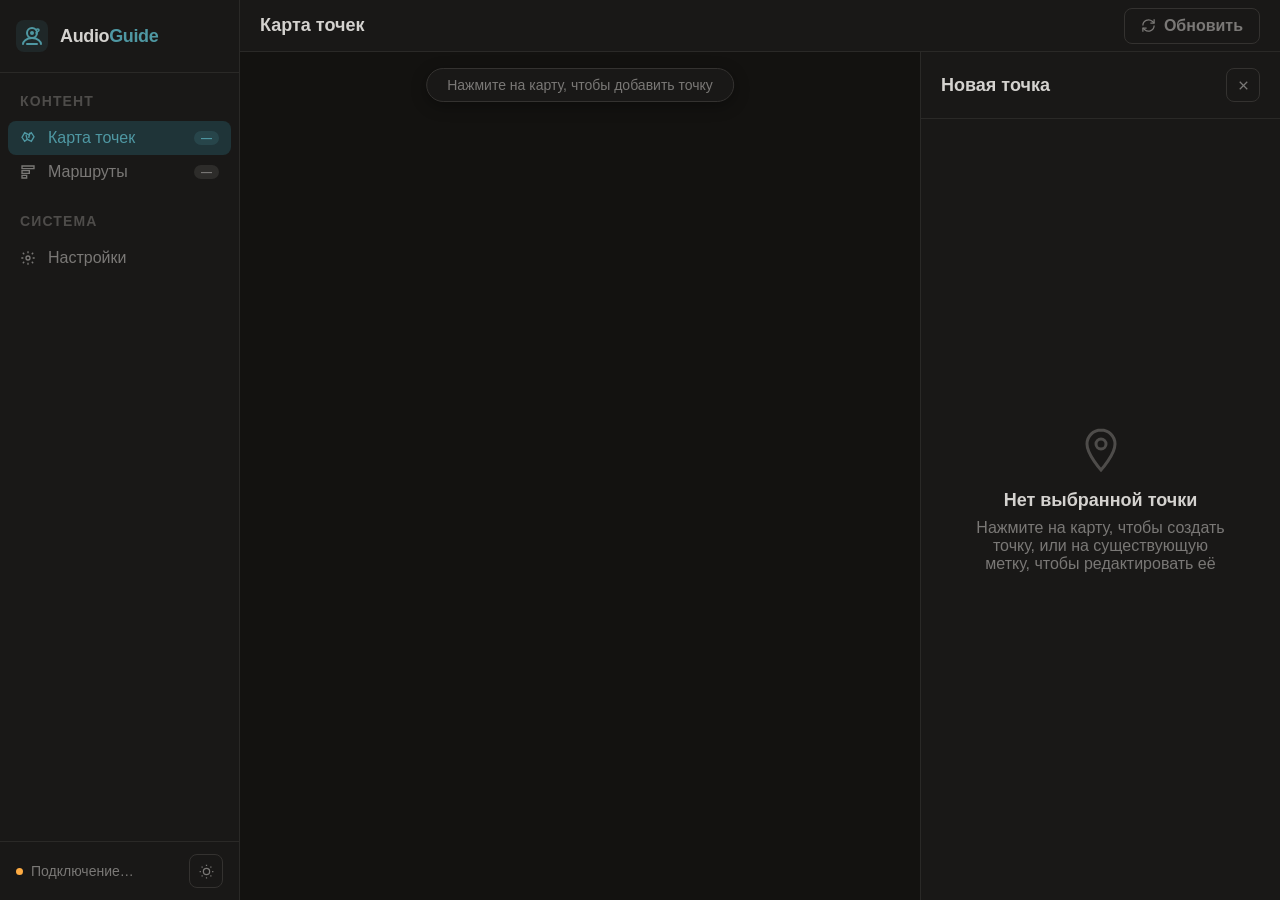
==== index.html @ 701045c1 "fix: robust backend connection (15s timeout+retry, URL normalize/reset, effective URL display); add " ====
<!DOCTYPE html>
<html lang="ru" data-theme="dark">
<head>
<meta charset="UTF-8">
<meta name="viewport" content="width=device-width, initial-scale=1.0">
<title>AudioGuide Admin</title>
<link href="https://api.fontshare.com/v2/css?f[]=satoshi@300,400,500,600,700&display=swap" rel="stylesheet">
<script src="https://api-maps.yandex.ru/2.1/?apikey=6d7f4f22-9bbd-4199-aad9-bd5e0053d7a3&lang=ru_RU" type="text/javascript"></script>

<style>
/* ─── DESIGN TOKENS ─── */
:root, [data-theme="light"] {
  --color-bg: #f7f6f2;
  --color-surface: #f9f8f5;
  --color-surface-2: #fbfbf9;
  --color-surface-offset: #f0ede8;
  --color-surface-dynamic: #e6e4df;
  --color-divider: #dcd9d5;
  --color-border: #d4d1ca;
  --color-text: #28251d;
  --color-text-muted: #7a7974;
  --color-text-faint: #bab9b4;
  --color-primary: #01696f;
  --color-primary-hover: #0c4e54;
  --color-primary-highlight: #cedcd8;
  --color-error: #a12c7b;
  --color-success: #437a22;
  --color-warning: #964219;
  --color-warning-highlight: #ddcfc6;
  --radius-sm: 0.375rem;
  --radius-md: 0.5rem;
  --radius-lg: 0.75rem;
  --radius-xl: 1rem;
  --radius-full: 9999px;
  --shadow-sm: 0 1px 3px oklch(0.2 0.01 80 / 0.08);
  --shadow-md: 0 4px 16px oklch(0.2 0.01 80 / 0.10);
  --shadow-lg: 0 12px 40px oklch(0.2 0.01 80 / 0.14);
  --space-1: 0.25rem; --space-2: 0.5rem; --space-3: 0.75rem;
  --space-4: 1rem; --space-5: 1.25rem; --space-6: 1.5rem;
  --space-8: 2rem; --space-10: 2.5rem; --space-12: 3rem;
  --font-body: 'Satoshi', 'Inter', sans-serif;
  --text-xs: clamp(0.75rem, 0.7rem + 0.25vw, 0.875rem);
  --text-sm: clamp(0.875rem, 0.8rem + 0.35vw, 1rem);
  --text-base: clamp(1rem, 0.95rem + 0.25vw, 1.125rem);
  --text-lg: clamp(1.125rem, 1rem + 0.75vw, 1.5rem);
  --text-xl: clamp(1.5rem, 1.2rem + 1.25vw, 2.25rem);
  --transition: 180ms cubic-bezier(0.16, 1, 0.3, 1);
}

[data-theme="dark"] {
  --color-bg: #131210;
  --color-surface: #191817;
  --color-surface-2: #1f1e1c;
  --color-surface-offset: #252320;
  --color-surface-dynamic: #2d2c2a;
  --color-divider: #2a2927;
  --color-border: #343230;
  --color-text: #d4d2cf;
  --color-text-muted: #7a7876;
  --color-text-faint: #4e4c4a;
  --color-primary: #4f98a3;
  --color-primary-hover: #227f8b;
  --color-primary-highlight: #1f3438;
  --color-error: #d163a7;
  --color-success: #6daa45;
  --color-warning: #fdab43;
  --color-warning-highlight: #2e2316;
  --shadow-sm: 0 1px 3px oklch(0 0 0 / 0.22);
  --shadow-md: 0 4px 16px oklch(0 0 0 / 0.32);
  --shadow-lg: 0 12px 40px oklch(0 0 0 / 0.44);
}

/* ─── BASE ─── */
*, *::before, *::after { box-sizing: border-box; margin: 0; padding: 0; }
html { -webkit-font-smoothing: antialiased; scroll-behavior: smooth; }
body {
  font-family: var(--font-body);
  font-size: var(--text-sm);
  color: var(--color-text);
  background: var(--color-bg);
  min-height: 100dvh;
  display: flex;
  flex-direction: column;
}
input, button, textarea, select { font: inherit; color: inherit; }
button { cursor: pointer; background: none; border: none; }
img { display: block; max-width: 100%; }
:focus-visible { outline: 2px solid var(--color-primary); outline-offset: 3px; border-radius: var(--radius-sm); }

/* ─── LAYOUT ─── */
.app { display: flex; height: 100dvh; overflow: hidden; }

/* SIDEBAR */
.sidebar {
  width: 240px;
  flex-shrink: 0;
  background: var(--color-surface);
  border-right: 1px solid var(--color-divider);
  display: flex;
  flex-direction: column;
  overflow-y: auto;
}
.sidebar-header {
  padding: var(--space-5) var(--space-4);
  border-bottom: 1px solid var(--color-divider);
  display: flex;
  align-items: center;
  gap: var(--space-3);
}
.logo-mark {
  width: 32px; height: 32px; flex-shrink: 0;
}
.logo-text { font-weight: 700; font-size: var(--text-base); letter-spacing: -0.02em; }
.logo-text span { color: var(--color-primary); }

.sidebar-nav { padding: var(--space-3) var(--space-2); flex: 1; }
.nav-section { margin-bottom: var(--space-4); }
.nav-label {
  font-size: var(--text-xs);
  font-weight: 600;
  color: var(--color-text-faint);
  text-transform: uppercase;
  letter-spacing: 0.08em;
  padding: var(--space-2) var(--space-3);
  margin-bottom: var(--space-1);
}
.nav-item {
  display: flex;
  align-items: center;
  gap: var(--space-3);
  padding: var(--space-2) var(--space-3);
  border-radius: var(--radius-md);
  color: var(--color-text-muted);
  font-size: var(--text-sm);
  font-weight: 500;
  cursor: pointer;
  transition: background var(--transition), color var(--transition);
  border: none;
  background: none;
  width: 100%;
  text-align: left;
}
.nav-item:hover { background: var(--color-surface-offset); color: var(--color-text); }
.nav-item.active { background: var(--color-primary-highlight); color: var(--color-primary); }
.nav-item svg { width: 16px; height: 16px; flex-shrink: 0; }
.nav-badge {
  margin-left: auto;
  background: var(--color-surface-dynamic);
  color: var(--color-text-muted);
  font-size: 11px;
  font-weight: 600;
  padding: 1px 7px;
  border-radius: var(--radius-full);
}
.nav-item.active .nav-badge { background: color-mix(in oklch, var(--color-primary) 18%, transparent); color: var(--color-primary); }

.sidebar-footer {
  padding: var(--space-3) var(--space-4);
  border-top: 1px solid var(--color-divider);
  display: flex;
  align-items: center;
  gap: var(--space-3);
}
.api-status {
  display: flex;
  align-items: center;
  gap: var(--space-2);
  font-size: var(--text-xs);
  color: var(--color-text-muted);
}
.status-dot {
  width: 7px; height: 7px;
  border-radius: 50%;
  background: var(--color-success);
  flex-shrink: 0;
}
.status-dot.error { background: var(--color-error); }
.status-dot.loading {
  background: var(--color-warning);
  animation: pulse 1.2s ease-in-out infinite;
}
@keyframes pulse { 0%,100%{opacity:1} 50%{opacity:0.4} }

/* MAIN AREA */
.main { flex: 1; display: flex; flex-direction: column; overflow: hidden; }

/* TOP BAR */
.topbar {
  height: 52px;
  flex-shrink: 0;
  background: var(--color-surface);
  border-bottom: 1px solid var(--color-divider);
  display: flex;
  align-items: center;
  padding: 0 var(--space-5);
  gap: var(--space-4);
}
.topbar-title { font-weight: 600; font-size: var(--text-base); flex: 1; }
.topbar-actions { display: flex; align-items: center; gap: var(--space-2); }
.btn {
  display: inline-flex;
  align-items: center;
  gap: var(--space-2);
  padding: var(--space-2) var(--space-4);
  border-radius: var(--radius-md);
  font-size: var(--text-sm);
  font-weight: 600;
  cursor: pointer;
  transition: background var(--transition), color var(--transition), box-shadow var(--transition);
  border: 1px solid transparent;
}
.btn-primary {
  background: var(--color-primary);
  color: #fff;
  border-color: var(--color-primary);
}
.btn-primary:hover { background: var(--color-primary-hover); border-color: var(--color-primary-hover); }
.btn-ghost {
  background: transparent;
  color: var(--color-text-muted);
  border-color: var(--color-border);
}
.btn-ghost:hover { background: var(--color-surface-offset); color: var(--color-text); }
.btn-danger {
  background: transparent;
  color: var(--color-error);
  border-color: color-mix(in oklch, var(--color-error) 35%, transparent);
}
.btn-danger:hover { background: color-mix(in oklch, var(--color-error) 10%, transparent); }
.btn svg { width: 15px; height: 15px; }
.btn-icon {
  width: 34px; height: 34px;
  display: inline-flex; align-items: center; justify-content: center;
  border-radius: var(--radius-md);
  background: transparent;
  color: var(--color-text-muted);
  border: 1px solid var(--color-border);
  cursor: pointer;
  transition: background var(--transition), color var(--transition);
}
.btn-icon:hover { background: var(--color-surface-offset); color: var(--color-text); }
.btn-icon svg { width: 15px; height: 15px; }

/* CONTENT */
.content { flex: 1; overflow: auto; }

/* ─── VIEWS ─── */
.view { display: none; height: 100%; }
.view.active { display: flex; flex-direction: column; }

/* ─── MAP VIEW ─── */
.map-view { flex-direction: row !important; }
.map-container { flex: 1; position: relative; }
#ymap { width: 100%; height: 100%; }
.map-hint {
  position: absolute;
  top: var(--space-4);
  left: 50%;
  transform: translateX(-50%);
  background: var(--color-surface);
  border: 1px solid var(--color-border);
  border-radius: var(--radius-full);
  padding: var(--space-2) var(--space-5);
  font-size: var(--text-xs);
  font-weight: 500;
  color: var(--color-text-muted);
  box-shadow: var(--shadow-md);
  pointer-events: none;
  white-space: nowrap;
  z-index: 10;
  transition: opacity 0.3s;
}
.map-hint.hidden { opacity: 0; }

/* POINT PANEL */
.point-panel {
  width: 360px;
  flex-shrink: 0;
  background: var(--color-surface);
  border-left: 1px solid var(--color-divider);
  display: flex;
  flex-direction: column;
  overflow: hidden;
}
.panel-header {
  padding: var(--space-4) var(--space-5);
  border-bottom: 1px solid var(--color-divider);
  display: flex;
  align-items: center;
  gap: var(--space-3);
}
.panel-header h3 { font-size: var(--text-base); font-weight: 600; flex: 1; }
.panel-body { flex: 1; overflow-y: auto; padding: var(--space-5); }
.panel-footer {
  padding: var(--space-4) var(--space-5);
  border-top: 1px solid var(--color-divider);
  display: flex;
  gap: var(--space-2);
}

/* ─── FORMS ─── */
.form-group { margin-bottom: var(--space-4); }
.form-group:last-of-type { margin-bottom: 0; }
.label {
  display: block;
  font-size: var(--text-xs);
  font-weight: 600;
  color: var(--color-text-muted);
  text-transform: uppercase;
  letter-spacing: 0.07em;
  margin-bottom: var(--space-2);
}
.input, .textarea, .select {
  width: 100%;
  background: var(--color-bg);
  border: 1px solid var(--color-border);
  border-radius: var(--radius-md);
  padding: var(--space-2) var(--space-3);
  font-size: var(--text-sm);
  color: var(--color-text);
  transition: border-color var(--transition), box-shadow var(--transition);
}
.input:focus, .textarea:focus, .select:focus {
  outline: none;
  border-color: var(--color-primary);
  box-shadow: 0 0 0 3px color-mix(in oklch, var(--color-primary) 18%, transparent);
}
.input::placeholder, .textarea::placeholder { color: var(--color-text-faint); }
.textarea { resize: vertical; min-height: 80px; line-height: 1.5; }
.select { cursor: pointer; }
.coords-row { display: grid; grid-template-columns: 1fr 1fr; gap: var(--space-2); }
.coords-row .input { background: var(--color-surface-offset); color: var(--color-text-muted); font-size: var(--text-xs); }
.form-hint { font-size: var(--text-xs); color: var(--color-text-faint); margin-top: var(--space-1); }

/* ─── UPLOAD ZONES ─── */
.upload-zone {
  border: 2px dashed var(--color-border);
  border-radius: var(--radius-lg);
  padding: var(--space-4);
  text-align: center;
  cursor: pointer;
  transition: border-color var(--transition), background var(--transition);
  position: relative;
}
.upload-zone:hover, .upload-zone.dragover {
  border-color: var(--color-primary);
  background: var(--color-primary-highlight);
}
.upload-zone input[type="file"] {
  position: absolute; inset: 0; opacity: 0; cursor: pointer; width: 100%; height: 100%;
}
.upload-icon { margin: 0 auto var(--space-2); color: var(--color-text-faint); }
.upload-text { font-size: var(--text-xs); color: var(--color-text-muted); }
.upload-text strong { color: var(--color-primary); }

.upload-preview {
  margin-top: var(--space-3);
  border-radius: var(--radius-md);
  overflow: hidden;
  border: 1px solid var(--color-border);
  display: none;
}
.upload-preview.visible { display: block; }
.upload-preview img { width: 100%; height: 120px; object-fit: cover; }
.upload-preview-info {
  display: flex;
  align-items: center;
  gap: var(--space-3);
  padding: var(--space-2) var(--space-3);
  background: var(--color-surface-offset);
}
.upload-preview-info svg { width: 14px; height: 14px; color: var(--color-primary); flex-shrink: 0; }
.preview-filename { font-size: var(--text-xs); color: var(--color-text-muted); flex: 1; truncate: true; overflow: hidden; text-overflow: ellipsis; white-space: nowrap; }
.preview-remove {
  width: 20px; height: 20px;
  border-radius: 50%;
  background: var(--color-surface-dynamic);
  color: var(--color-text-faint);
  display: flex; align-items: center; justify-content: center;
  cursor: pointer;
  border: none;
  transition: background var(--transition), color var(--transition);
  flex-shrink: 0;
}
.preview-remove:hover { background: color-mix(in oklch, var(--color-error) 15%, transparent); color: var(--color-error); }

/* audio player preview */
.audio-preview {
  display: none;
  align-items: center;
  gap: var(--space-3);
  padding: var(--space-3);
  background: var(--color-surface-offset);
  border: 1px solid var(--color-border);
  border-radius: var(--radius-md);
  margin-top: var(--space-3);
}
.audio-preview.visible { display: flex; }
.audio-preview audio { flex: 1; height: 28px; }
.audio-preview audio::-webkit-media-controls-panel { background: var(--color-surface-offset); }

/* ─── ROUTES VIEW ─── */
.routes-view { flex-direction: column; }
.routes-toolbar {
  padding: var(--space-4) var(--space-5);
  border-bottom: 1px solid var(--color-divider);
  display: flex;
  align-items: center;
  gap: var(--space-3);
  flex-wrap: wrap;
}
.search-input-wrap { position: relative; flex: 1; min-width: 200px; }
.search-input-wrap svg { position: absolute; left: var(--space-3); top: 50%; transform: translateY(-50%); color: var(--color-text-faint); width: 15px; height: 15px; pointer-events: none; }
.search-input { padding-left: 2.25rem; }
.routes-grid { padding: var(--space-5); display: grid; grid-template-columns: repeat(auto-fill, minmax(min(300px, 100%), 1fr)); gap: var(--space-4); align-content: start; flex: 1; overflow-y: auto; }
.route-card {
  background: var(--color-surface);
  border: 1px solid var(--color-border);
  border-radius: var(--radius-lg);
  overflow: hidden;
  transition: box-shadow var(--transition), transform var(--transition);
  cursor: pointer;
}
.route-card:hover { box-shadow: var(--shadow-md); transform: translateY(-1px); }
.route-card-img { height: 120px; background: var(--color-surface-dynamic); display: flex; align-items: center; justify-content: center; color: var(--color-text-faint); }
.route-card-img img { width: 100%; height: 100%; object-fit: cover; }
.route-card-body { padding: var(--space-4); }
.route-card-title { font-weight: 600; font-size: var(--text-sm); margin-bottom: var(--space-1); white-space: nowrap; overflow: hidden; text-overflow: ellipsis; }
.route-card-meta { font-size: var(--text-xs); color: var(--color-text-muted); display: flex; gap: var(--space-3); }
.route-card-actions { display: flex; gap: var(--space-1); padding: var(--space-3) var(--space-4); border-top: 1px solid var(--color-divider); }
.badge {
  display: inline-flex;
  align-items: center;
  gap: 4px;
  padding: 2px 8px;
  border-radius: var(--radius-full);
  font-size: 11px;
  font-weight: 600;
}
.badge-published { background: color-mix(in oklch, var(--color-success) 14%, transparent); color: var(--color-success); }
.badge-draft { background: var(--color-surface-dynamic); color: var(--color-text-muted); }

/* empty state */
.empty-state {
  display: flex; flex-direction: column; align-items: center; justify-content: center;
  text-align: center; padding: var(--space-12) var(--space-8); color: var(--color-text-muted);
  height: 100%;
}
.empty-icon { width: 48px; height: 48px; margin-bottom: var(--space-4); color: var(--color-text-faint); }
.empty-state h3 { font-size: var(--text-base); font-weight: 600; color: var(--color-text); margin-bottom: var(--space-2); }
.empty-state p { font-size: var(--text-sm); max-width: 34ch; margin-bottom: var(--space-5); }

/* ─── MODAL ─── */
.modal-overlay {
  position: fixed; inset: 0;
  background: oklch(0.1 0 0 / 0.55);
  backdrop-filter: blur(4px);
  display: flex; align-items: center; justify-content: center;
  z-index: 100;
  padding: var(--space-4);
  opacity: 0; pointer-events: none;
  transition: opacity 0.2s;
}
.modal-overlay.open { opacity: 1; pointer-events: all; }
.modal {
  background: var(--color-surface);
  border: 1px solid var(--color-border);
  border-radius: var(--radius-xl);
  width: 100%;
  max-width: 540px;
  max-height: 90dvh;
  display: flex; flex-direction: column;
  box-shadow: var(--shadow-lg);
  transform: translateY(8px);
  transition: transform 0.2s cubic-bezier(0.16, 1, 0.3, 1);
}
.modal-overlay.open .modal { transform: translateY(0); }
.modal-header {
  padding: var(--space-5) var(--space-5) var(--space-4);
  border-bottom: 1px solid var(--color-divider);
  display: flex; align-items: center; gap: var(--space-3);
}
.modal-header h2 { font-size: var(--text-base); font-weight: 700; flex: 1; }
.modal-body { padding: var(--space-5); overflow-y: auto; flex: 1; }
.modal-footer { padding: var(--space-4) var(--space-5); border-top: 1px solid var(--color-divider); display: flex; gap: var(--space-2); justify-content: flex-end; }

/* ─── TOAST ─── */
.toast-container { position: fixed; bottom: var(--space-5); right: var(--space-5); z-index: 200; display: flex; flex-direction: column; gap: var(--space-2); }
.toast {
  display: flex; align-items: center; gap: var(--space-3);
  background: var(--color-surface);
  border: 1px solid var(--color-border);
  border-radius: var(--radius-lg);
  padding: var(--space-3) var(--space-4);
  box-shadow: var(--shadow-lg);
  font-size: var(--text-sm);
  max-width: 340px;
  animation: toastIn 0.3s cubic-bezier(0.16, 1, 0.3, 1);
}
@keyframes toastIn { from { opacity:0; transform: translateY(8px) scale(0.98); } }
.toast svg { width: 16px; height: 16px; flex-shrink: 0; }
.toast.success svg { color: var(--color-success); }
.toast.error svg { color: var(--color-error); }
.toast.info svg { color: var(--color-primary); }

/* ─── PROGRESS ─── */
.upload-progress {
  margin-top: var(--space-2);
  height: 3px;
  border-radius: var(--radius-full);
  background: var(--color-surface-dynamic);
  overflow: hidden;
  display: none;
}
.upload-progress.visible { display: block; }
.upload-progress-bar {
  height: 100%;
  background: var(--color-primary);
  border-radius: var(--radius-full);
  transition: width 0.3s ease;
  width: 0%;
}

/* ─── SETTINGS VIEW ─── */
.settings-view { flex-direction: column; }
.settings-content { padding: var(--space-8) var(--space-6); max-width: 560px; flex: 1; overflow-y: auto; }
.settings-section { margin-bottom: var(--space-8); }
.settings-section h3 { font-size: var(--text-base); font-weight: 700; margin-bottom: var(--space-1); }
.settings-section p { font-size: var(--text-sm); color: var(--color-text-muted); margin-bottom: var(--space-4); }
.settings-card {
  background: var(--color-surface);
  border: 1px solid var(--color-border);
  border-radius: var(--radius-lg);
  overflow: hidden;
}
.settings-row {
  padding: var(--space-4);
  display: flex; align-items: flex-start; gap: var(--space-4);
  border-bottom: 1px solid var(--color-divider);
}
.settings-row:last-child { border-bottom: none; }
.settings-row-label { flex: 1; }
.settings-row-label strong { display: block; font-weight: 600; font-size: var(--text-sm); margin-bottom: 2px; }
.settings-row-label span { font-size: var(--text-xs); color: var(--color-text-muted); }
.settings-row-control { flex-shrink: 0; width: 220px; }
.settings-row-control .input { font-size: var(--text-xs); }

/* ─── THEME TOGGLE ─── */
[data-theme-toggle] { transition: color var(--transition); }

/* ─── RESPONSIVE ─── */
@media (max-width: 768px) {
  .sidebar { width: 200px; }
  .point-panel { width: 100%; position: absolute; bottom: 0; left: 0; right: 0; top: 40%; border-left: none; border-top: 1px solid var(--color-divider); z-index: 20; }
  .map-view { position: relative; }
  .map-container { height: 60%; min-height: 0; }
}

/* ─── SCROLLBAR ─── */
::-webkit-scrollbar { width: 6px; }
::-webkit-scrollbar-track { background: transparent; }
::-webkit-scrollbar-thumb { background: var(--color-border); border-radius: 3px; }
::-webkit-scrollbar-thumb:hover { background: var(--color-text-faint); }
</style>
</head>
<body>
<div class="app">

  <!-- ─── SIDEBAR ─── -->
  <aside class="sidebar">
    <div class="sidebar-header">
      <!-- SVG Logo -->
      <svg class="logo-mark" viewBox="0 0 32 32" fill="none" aria-label="AudioGuide">
        <rect width="32" height="32" rx="8" fill="var(--color-primary)" opacity="0.12"/>
        <circle cx="16" cy="13" r="5" stroke="var(--color-primary)" stroke-width="2" fill="none"/>
        <circle cx="16" cy="13" r="2" fill="var(--color-primary)"/>
        <path d="M16 18 C10 18 7 22 7 24" stroke="var(--color-primary)" stroke-width="2" stroke-linecap="round"/>
        <path d="M16 18 C22 18 25 22 25 24" stroke="var(--color-primary)" stroke-width="2" stroke-linecap="round"/>
        <path d="M11 24 H21" stroke="var(--color-primary)" stroke-width="2" stroke-linecap="round"/>
        <path d="M20 10 C21 8.5 23 8.5 23 10 C23 11.5 21 11.5 20 13" stroke="var(--color-primary)" stroke-width="1.5" stroke-linecap="round" fill="none"/>
        <circle cx="20.5" cy="14" r="0.8" fill="var(--color-primary)"/>
      </svg>
      <div class="logo-text">Audio<span>Guide</span></div>
    </div>

    <nav class="sidebar-nav">
      <div class="nav-section">
        <div class="nav-label">Контент</div>
        <button class="nav-item active" onclick="switchView('map')">
          <svg viewBox="0 0 24 24" fill="none" stroke="currentColor" stroke-width="2"><path d="M3 11l4-7 6 3 4-3 4 6-4 7-6-3-4 3-4-6z"/><path d="M9 7l2 8"/><path d="M15 4l-2 8"/></svg>
          Карта точек
          <span class="nav-badge" id="points-badge">—</span>
        </button>
        <button class="nav-item" onclick="switchView('routes')">
          <svg viewBox="0 0 24 24" fill="none" stroke="currentColor" stroke-width="2"><path d="M3 3h18v4H3z"/><path d="M3 10h11v4H3z"/><path d="M3 17h7v4H3z"/></svg>
          Маршруты
          <span class="nav-badge" id="routes-badge">—</span>
        </button>
      </div>
      <div class="nav-section">
        <div class="nav-label">Система</div>
        <button class="nav-item" onclick="switchView('settings')">
          <svg viewBox="0 0 24 24" fill="none" stroke="currentColor" stroke-width="2"><circle cx="12" cy="12" r="3"/><path d="M12 2v3M12 19v3M4.22 4.22l2.12 2.12M17.66 17.66l2.12 2.12M2 12h3M19 12h3M4.22 19.78l2.12-2.12M17.66 6.34l2.12-2.12"/></svg>
          Настройки
        </button>
      </div>
    </nav>

    <div class="sidebar-footer">
      <div class="api-status">
        <div class="status-dot loading" id="api-dot"></div>
        <span id="api-status-text">Подключение…</span>
      </div>
      <button class="btn-icon" data-theme-toggle aria-label="Переключить тему" style="margin-left:auto">
        <svg width="15" height="15" viewBox="0 0 24 24" fill="none" stroke="currentColor" stroke-width="2"><path d="M21 12.79A9 9 0 1 1 11.21 3 7 7 0 0 0 21 12.79z"/></svg>
      </button>
    </div>
  </aside>

  <!-- ─── MAIN ─── -->
  <div class="main">
    <header class="topbar">
      <h1 class="topbar-title" id="topbar-title">Карта точек</h1>
      <div class="topbar-actions">
        <button class="btn btn-ghost" id="refresh-btn" onclick="loadData()">
          <svg viewBox="0 0 24 24" fill="none" stroke="currentColor" stroke-width="2"><path d="M21 2v6h-6"/><path d="M3 12a9 9 0 0 1 15-6.7L21 8"/><path d="M3 22v-6h6"/><path d="M21 12a9 9 0 0 1-15 6.7L3 16"/></svg>
          Обновить
        </button>
        <button class="btn btn-primary" id="new-route-btn" style="display:none" onclick="openRouteModal()">
          <svg viewBox="0 0 24 24" fill="none" stroke="currentColor" stroke-width="2"><line x1="12" y1="5" x2="12" y2="19"/><line x1="5" y1="12" x2="19" y2="12"/></svg>
          Новый маршрут
        </button>
      </div>
    </header>

    <div class="content">

      <!-- ─── MAP VIEW ─── -->
      <div class="view map-view active" id="view-map">
        <div class="map-container">
          <div id="ymap"></div>
          <div class="map-hint" id="map-hint">Нажмите на карту, чтобы добавить точку</div>
        </div>

        <!-- POINT PANEL -->
        <div class="point-panel" id="point-panel">
          <div class="panel-header">
            <h3 id="panel-title">Новая точка</h3>
            <button class="btn-icon" onclick="closePanel()" title="Закрыть">
              <svg viewBox="0 0 24 24" fill="none" stroke="currentColor" stroke-width="2"><line x1="18" y1="6" x2="6" y2="18"/><line x1="6" y1="6" x2="18" y2="18"/></svg>
            </button>
          </div>
          <div class="panel-body" id="panel-body">
            <!-- EMPTY STATE -->
            <div class="empty-state" id="panel-empty">
              <svg class="empty-icon" viewBox="0 0 24 24" fill="none" stroke="currentColor" stroke-width="1.5"><path d="M12 2C8.13 2 5 5.13 5 9c0 5.25 7 13 7 13s7-7.75 7-13c0-3.87-3.13-7-7-7z"/><circle cx="12" cy="9" r="2.5"/></svg>
              <h3>Нет выбранной точки</h3>
              <p>Нажмите на карту, чтобы создать точку, или на существующую метку, чтобы редактировать её</p>
            </div>

            <!-- POINT FORM -->
            <form id="point-form" style="display:none" onsubmit="savePoint(event)">
              <div class="form-group">
                <label class="label">Название точки *</label>
                <input class="input" id="pt-title" placeholder="Например: Красная площадь" required>
              </div>

              <div class="form-group">
                <label class="label">Описание</label>
                <textarea class="textarea" id="pt-description" placeholder="Историческая справка, описание объекта…" rows="3"></textarea>
              </div>

              <div class="form-group">
                <label class="label">Координаты</label>
                <div class="coords-row">
                  <input class="input" id="pt-lat" placeholder="Широта" readonly>
                  <input class="input" id="pt-lon" placeholder="Долгота" readonly>
                </div>
                <div class="form-hint">Координаты устанавливаются нажатием на карту</div>
              </div>

              <div class="form-group">
                <label class="label">Радиус срабатывания (метры) *</label>
                <input class="input" id="pt-trigger-radius" type="number" min="1" max="5000" step="1" value="50" required oninput="updateNewPointZone()">
                <div class="form-hint">Зона вокруг точки, при входе в которую запускается аудиогид</div>
              </div>

              <div class="form-group">
                <label class="label">Фотография</label>
                <div class="upload-zone" id="photo-zone">
                  <input type="file" id="photo-input" accept="image/jpeg,image/png,image/webp" onchange="handlePhotoSelect(this)">
                  <svg class="upload-icon" viewBox="0 0 24 24" fill="none" stroke="currentColor" stroke-width="1.5" width="28" height="28"><rect x="3" y="3" width="18" height="18" rx="2"/><circle cx="8.5" cy="8.5" r="1.5"/><path d="M21 15l-5-5L5 21"/></svg>
                  <div class="upload-text"><strong>Выберите файл</strong> или перетащите<br>JPEG, PNG, WebP — до 10 МБ</div>
                </div>
                <div class="upload-progress" id="photo-progress">
                  <div class="upload-progress-bar" id="photo-bar"></div>
                </div>
                <div class="upload-preview" id="photo-preview">
                  <img id="photo-img" src="" alt="Предпросмотр">
                  <div class="upload-preview-info">
                    <svg viewBox="0 0 24 24" fill="none" stroke="currentColor" stroke-width="2"><rect x="3" y="3" width="18" height="18" rx="2"/><circle cx="8.5" cy="8.5" r="1.5"/><path d="M21 15l-5-5L5 21"/></svg>
                    <span class="preview-filename" id="photo-name"></span>
                    <button class="preview-remove" type="button" onclick="clearPhoto()">
                      <svg viewBox="0 0 24 24" fill="none" stroke="currentColor" stroke-width="2" width="10" height="10"><line x1="18" y1="6" x2="6" y2="18"/><line x1="6" y1="6" x2="18" y2="18"/></svg>
                    </button>
                  </div>
                </div>
              </div>

              <div class="form-group">
                <label class="label">Аудиогид</label>
                <div class="upload-zone" id="audio-zone">
                  <input type="file" id="audio-input" accept="audio/mpeg,audio/mp3,audio/wav,audio/ogg,audio/aac" onchange="handleAudioSelect(this)">
                  <svg class="upload-icon" viewBox="0 0 24 24" fill="none" stroke="currentColor" stroke-width="1.5" width="28" height="28"><path d="M9 18V5l12-2v13"/><circle cx="6" cy="18" r="3"/><circle cx="18" cy="16" r="3"/></svg>
                  <div class="upload-text"><strong>Выберите аудиофайл</strong> или перетащите<br>MP3, WAV, OGG, AAC — до 100 МБ</div>
                </div>
                <div class="upload-progress" id="audio-progress">
                  <div class="upload-progress-bar" id="audio-bar"></div>
                </div>
                <div class="audio-preview" id="audio-preview">
                  <svg viewBox="0 0 24 24" fill="none" stroke="currentColor" stroke-width="2" width="16" height="16" style="flex-shrink:0;color:var(--color-primary)"><path d="M9 18V5l12-2v13"/><circle cx="6" cy="18" r="3"/><circle cx="18" cy="16" r="3"/></svg>
                  <audio id="audio-player" controls></audio>
                  <button class="preview-remove" type="button" onclick="clearAudio()">
                    <svg viewBox="0 0 24 24" fill="none" stroke="currentColor" stroke-width="2" width="10" height="10"><line x1="18" y1="6" x2="6" y2="18"/><line x1="6" y1="6" x2="18" y2="18"/></svg>
                  </button>
                </div>
              </div>

              <input type="hidden" id="pt-id">
              <input type="hidden" id="pt-image-url">
              <input type="hidden" id="pt-audio-url">
            </form>
          </div>

          <div class="panel-footer" id="panel-footer" style="display:none">
            <button class="btn btn-danger" id="delete-btn" onclick="deletePoint()" style="display:none">
              <svg viewBox="0 0 24 24" fill="none" stroke="currentColor" stroke-width="2"><polyline points="3 6 5 6 21 6"/><path d="M19 6l-1 14H6L5 6"/><path d="M10 11v6"/><path d="M14 11v6"/><path d="M9 6V4h6v2"/></svg>
              Удалить
            </button>
            <button class="btn btn-ghost" style="margin-left:auto" onclick="closePanel()">Отмена</button>
            <button class="btn btn-primary" id="save-btn" onclick="savePoint()">
              <svg viewBox="0 0 24 24" fill="none" stroke="currentColor" stroke-width="2"><polyline points="20 6 9 17 4 12"/></svg>
              <span id="save-btn-text">Сохранить</span>
            </button>
          </div>
        </div>
      </div>

      <!-- ─── ROUTES VIEW ─── -->
      <div class="view routes-view" id="view-routes">
        <div class="routes-toolbar">
          <div class="search-input-wrap">
            <svg viewBox="0 0 24 24" fill="none" stroke="currentColor" stroke-width="2"><circle cx="11" cy="11" r="8"/><line x1="21" y1="21" x2="16.65" y2="16.65"/></svg>
            <input class="input search-input" id="route-search" placeholder="Поиск маршрутов…" oninput="filterRoutes(this.value)">
          </div>
          <select class="select" style="width:160px" id="status-filter" onchange="filterRoutes()">
            <option value="">Все статусы</option>
            <option value="published">Опубликован</option>
            <option value="draft">Черновик</option>
          </select>
        </div>
        <div class="routes-grid" id="routes-grid">
          <!-- loaded dynamically -->
          <div class="empty-state" id="routes-empty" style="display:none;grid-column:1/-1">
            <svg class="empty-icon" viewBox="0 0 24 24" fill="none" stroke="currentColor" stroke-width="1.5"><path d="M3 3h18v4H3z"/><path d="M3 10h11v4H3z"/><path d="M3 17h7v4H3z"/></svg>
            <h3>Маршруты не найдены</h3>
            <p>Создайте первый маршрут или измените параметры поиска</p>
            <button class="btn btn-primary" onclick="openRouteModal()">
              <svg viewBox="0 0 24 24" fill="none" stroke="currentColor" stroke-width="2" width="15" height="15"><line x1="12" y1="5" x2="12" y2="19"/><line x1="5" y1="12" x2="19" y2="12"/></svg>
              Создать маршрут
            </button>
          </div>
        </div>
      </div>

      <!-- ─── SETTINGS VIEW ─── -->
      <div class="view settings-view" id="view-settings">
        <div class="settings-content">
          <div class="settings-section">
            <h3>API подключение</h3>
            <p>Адрес вашего backend-сервера на Railway</p>
            <div class="settings-card">
              <div class="settings-row">
                <div class="settings-row-label">
                  <strong>Base URL</strong>
                  <span>URL без слэша на конце</span>
                </div>
                <div class="settings-row-control">
                  <input class="input" id="setting-api-url" style="font-family:monospace;font-size:var(--text-xs)" placeholder="https://your-app.railway.app" oninput="saveSetting('apiUrl', this.value)">
                  <button class="btn btn-ghost" style="margin-top:6px;padding:4px 10px;font-size:var(--text-xs)" onclick="resetApiUrl()">Сбросить к умолчанию</button>
                  <div style="margin-top:6px;font-size:var(--text-xs);color:var(--color-text-muted);word-break:break-all">Эффективный URL: <span id="effective-url">…</span></div>
                </div>
              </div>
              <div class="settings-row">
                <div class="settings-row-label">
                  <strong>API версия</strong>
                  <span>Префикс эндпоинтов</span>
                </div>
                <div class="settings-row-control">
                  <input class="input" id="setting-api-prefix" value="/api/v1" oninput="saveSetting('apiPrefix', this.value)">
                </div>
              </div>
              <div class="settings-row">
                <div class="settings-row-label">
                  <strong>Статус</strong>
                  <span>Проверка соединения</span>
                </div>
                <div class="settings-row-control" style="display:flex;align-items:center;gap:8px;padding-top:6px">
                  <div class="status-dot loading" id="settings-dot"></div>
                  <span id="settings-status" style="font-size:var(--text-xs);color:var(--color-text-muted)">Проверяется…</span>
                  <button class="btn btn-ghost" style="padding:4px 10px;font-size:var(--text-xs)" onclick="checkApi()">Проверить</button>
                </div>
              </div>
            </div>
          </div>

          <div class="settings-section">
            <h3>Карта</h3>
            <p>Настройки начального отображения Яндекс Карты</p>
            <div class="settings-card">
              <div class="settings-row">
                <div class="settings-row-label">
                  <strong>Центр карты (широта)</strong>
                  <span>Начальная позиция</span>
                </div>
                <div class="settings-row-control">
                  <input class="input" id="setting-lat" type="number" step="0.0001" placeholder="55.7558" oninput="saveSetting('mapLat', this.value)">
                </div>
              </div>
              <div class="settings-row">
                <div class="settings-row-label">
                  <strong>Центр карты (долгота)</strong>
                  <span>Начальная позиция</span>
                </div>
                <div class="settings-row-control">
                  <input class="input" id="setting-lon" type="number" step="0.0001" placeholder="37.6173" oninput="saveSetting('mapLon', this.value)">
                </div>
              </div>
            </div>
          </div>
        </div>
      </div>

    </div><!-- /content -->
  </div><!-- /main -->
</div><!-- /app -->

<!-- ─── ROUTE MODAL ─── -->
<div class="modal-overlay" id="route-modal" onclick="closeModalOnBg(event)">
  <div class="modal">
    <div class="modal-header">
      <h2 id="route-modal-title">Новый маршрут</h2>
      <button class="btn-icon" onclick="closeRouteModal()">
        <svg viewBox="0 0 24 24" fill="none" stroke="currentColor" stroke-width="2"><line x1="18" y1="6" x2="6" y2="18"/><line x1="6" y1="6" x2="18" y2="18"/></svg>
      </button>
    </div>
    <div class="modal-body">
      <form id="route-form" onsubmit="saveRoute(event)">
        <div class="form-group">
          <label class="label">Название маршрута *</label>
          <input class="input" id="r-title" placeholder="Исторический центр Москвы" required>
        </div>
        <div class="form-group">
          <label class="label">Описание</label>
          <textarea class="textarea" id="r-description" placeholder="Краткое описание маршрута для пользователей…" rows="3"></textarea>
        </div>
        <div class="form-group">
          <label class="label">Статус публикации</label>
          <select class="select" id="r-status">
            <option value="draft">Черновик</option>
            <option value="published">Опубликован</option>
          </select>
        </div>
        <div class="form-group">
          <label class="label">Обложка маршрута</label>
          <div class="upload-zone" id="cover-zone">
            <input type="file" id="cover-input" accept="image/jpeg,image/png,image/webp" onchange="handleCoverSelect(this)">
            <svg class="upload-icon" viewBox="0 0 24 24" fill="none" stroke="currentColor" stroke-width="1.5" width="28" height="28"><rect x="3" y="3" width="18" height="18" rx="2"/><circle cx="8.5" cy="8.5" r="1.5"/><path d="M21 15l-5-5L5 21"/></svg>
            <div class="upload-text"><strong>Выберите обложку</strong> или перетащите<br>JPEG, PNG, WebP — до 10 МБ</div>
          </div>
          <div class="upload-preview" id="cover-preview">
            <img id="cover-img" src="" alt="Обложка">
            <div class="upload-preview-info">
              <svg viewBox="0 0 24 24" fill="none" stroke="currentColor" stroke-width="2"><rect x="3" y="3" width="18" height="18" rx="2"/><circle cx="8.5" cy="8.5" r="1.5"/><path d="M21 15l-5-5L5 21"/></svg>
              <span class="preview-filename" id="cover-name"></span>
              <button class="preview-remove" type="button" onclick="clearCover()">
                <svg viewBox="0 0 24 24" fill="none" stroke="currentColor" stroke-width="2" width="10" height="10"><line x1="18" y1="6" x2="6" y2="18"/><line x1="6" y1="6" x2="18" y2="18"/></svg>
              </button>
            </div>
          </div>
        </div>
        <input type="hidden" id="r-id">
        <input type="hidden" id="r-cover-url">
      </form>
    </div>
    <div class="modal-footer">
      <button class="btn btn-danger" id="r-delete-btn" style="display:none" onclick="deleteRoute()">Удалить</button>
      <button class="btn btn-ghost" onclick="closeRouteModal()">Отмена</button>
      <button class="btn btn-primary" onclick="saveRoute()">
        <svg viewBox="0 0 24 24" fill="none" stroke="currentColor" stroke-width="2" width="15" height="15"><polyline points="20 6 9 17 4 12"/></svg>
        Сохранить
      </button>
    </div>
  </div>
</div>

<!-- TOAST -->
<div class="toast-container" id="toast-container"></div>

<script>
// ─── STATE ───
const state = {
  routes: [],
  points: [],
  activePointId: null,
  newMarker: null,
  newZone: null,
  pointZones: [],
  pendingPhotoFile: null,
  pendingAudioFile: null,
  pendingCoverFile: null,
  settings: {
    apiUrl: 'https://audioguide-backend-production-3c02.up.railway.app',
    apiPrefix: '/api/v1',
    mapLat: 55.7558,
    mapLon: 37.6173,
  }
};

// ─── SETTINGS ───
const DEFAULT_API_URL = 'https://audioguide-backend-production-3c02.up.railway.app';
function normalizeUrl(u) {
  u = (u || '').trim();
  if (!u) return '';
  if (!/^https?:\/\//i.test(u)) u = 'https://' + u;
  u = u.replace(/[\/\s]+$/, '');
  return u;
}
function saveSetting(key, val) {
  if (key === 'apiUrl') val = normalizeUrl(val);
  if (key === 'mapLat' || key === 'mapLon') val = parseFloat(String(val).replace(',', '.'));
  state.settings[key] = val;
  try { localStorage.setItem('ag_settings', JSON.stringify(state.settings)); } catch(e) {}
  if (document.getElementById('effective-url'))
    document.getElementById('effective-url').textContent = state.settings.apiUrl || '(пусто)';
  if (key === 'apiUrl') checkApi();
}
function resetApiUrl() {
  state.settings.apiUrl = DEFAULT_API_URL;
  try { localStorage.setItem('ag_settings', JSON.stringify(state.settings)); } catch(e) {}
  document.getElementById('setting-api-url').value = state.settings.apiUrl;
  document.getElementById('effective-url').textContent = state.settings.apiUrl;
  checkApi();
}

function loadSettings() {
  document.getElementById('setting-api-url').value = state.settings.apiUrl;
  document.getElementById('setting-api-prefix').value = state.settings.apiPrefix;
  document.getElementById('setting-lat').value = state.settings.mapLat;
  document.getElementById('setting-lon').value = state.settings.mapLon;
}

function apiBase() {
  const url = state.settings.apiUrl.replace(/\/$/, '');
  const prefix = state.settings.apiPrefix;
  return url + prefix;
}

async function checkApi() {
  const dot = document.getElementById('api-dot');
  const txt = document.getElementById('api-status-text');
  const sdot = document.getElementById('settings-dot');
  const stxt = document.getElementById('settings-status');
  const setTxt = (s, t) => { if (txt) txt.textContent = t; if (stxt) stxt.textContent = s; };
  const setDot = c => { if (dot) dot.className = 'status-dot ' + c; if (sdot) sdot.className = 'status-dot ' + c; };
  setDot('loading');
  const raw = state.settings.apiUrl;
  if (document.getElementById('effective-url'))
    document.getElementById('effective-url').textContent = raw || '(пусто)';
  if (!raw) { setDot('error'); setTxt('URL не указан', 'URL не указан'); return; }
  const base = raw.replace(/\/$/, '');
  setTxt('Подключение…', 'Проверка ' + base + ' …');
  const probe = () => fetch(base + '/health', { signal: AbortSignal.timeout(15000) });
  try {
    let r;
    try { r = await probe(); }
    catch (e1) { // one retry — covers slow cold-start / flaky networks
      setTxt('Повтор…', 'Повторная попытка…');
      r = await probe();
    }
    if (r.ok) { setDot(''); setTxt('Подключено', 'Подключено ✓'); }
    else throw new Error('HTTP ' + r.status);
  } catch(e) {
    setDot('error');
    const msg = e.name === 'TimeoutError' ? 'таймаут (сервер не ответил за 15с)' : (e.message || 'Failed to fetch');
    setTxt('Недоступен', 'Ошибка: ' + msg + ' — ' + base);
  }
}

// ─── API HELPERS ───
async function apiFetch(path, opts = {}) {
  const url = apiBase() + path;
  const res = await fetch(url, {
    headers: { 'Content-Type': 'application/json', ...opts.headers },
    ...opts,
  });
  if (!res.ok) {
    const err = await res.json().catch(() => ({ detail: res.statusText }));
    throw new Error(err.detail || res.statusText);
  }
  if (res.status === 204) return null;
  return res.json();
}

async function uploadMedia(file, onProgress) {
  const form = new FormData();
  form.append('file', file);
  return new Promise((resolve, reject) => {
    const xhr = new XMLHttpRequest();
    xhr.open('POST', apiBase() + '/media/upload');
    xhr.upload.onprogress = e => { if (e.lengthComputable) onProgress(e.loaded / e.total * 100); };
    xhr.onload = () => {
      if (xhr.status >= 200 && xhr.status < 300) {
        try { resolve(JSON.parse(xhr.responseText)); }
        catch(e) { reject(new Error('Некорректный ответ сервера')); }
      } else {
        let detail = xhr.statusText;
        try { detail = JSON.parse(xhr.responseText).detail || xhr.statusText; } catch(e) {}
        reject(new Error(detail));
      }
    };
    xhr.onerror = () => reject(new Error('Network error'));
    xhr.send(form);
  });
}

// ─── TOAST ───
function toast(msg, type = 'info') {
  const icons = {
    success: '<svg viewBox="0 0 24 24" fill="none" stroke="currentColor" stroke-width="2"><polyline points="20 6 9 17 4 12"/></svg>',
    error: '<svg viewBox="0 0 24 24" fill="none" stroke="currentColor" stroke-width="2"><circle cx="12" cy="12" r="10"/><line x1="12" y1="8" x2="12" y2="12"/><line x1="12" y1="16" x2="12.01" y2="16"/></svg>',
    info: '<svg viewBox="0 0 24 24" fill="none" stroke="currentColor" stroke-width="2"><circle cx="12" cy="12" r="10"/><line x1="12" y1="8" x2="12" y2="12"/><line x1="12" y1="16" x2="12.01" y2="16"/></svg>',
  };
  const el = document.createElement('div');
  el.className = 'toast ' + type;
  el.innerHTML = icons[type] + '<span>' + msg + '</span>';
  document.getElementById('toast-container').appendChild(el);
  setTimeout(() => el.remove(), 4000);
}

// ─── VIEWS ───
function switchView(v) {
  document.querySelectorAll('.view').forEach(el => el.classList.remove('active'));
  document.querySelectorAll('.nav-item').forEach(el => el.classList.remove('active'));
  document.getElementById('view-' + v).classList.add('active');
  document.querySelectorAll('.nav-item')[['map','routes','settings'].indexOf(v)].classList.add('active');
  document.getElementById('new-route-btn').style.display = v === 'routes' ? '' : 'none';
  const titles = { map: 'Карта точек', routes: 'Маршруты', settings: 'Настройки' };
  document.getElementById('topbar-title').textContent = titles[v];
  if (v === 'settings') loadSettings();
}

// ─── MAP ───
let ymap, currentPlacemark;

function initMap() {
  ymaps.ready(() => {
    const lat = +state.settings.mapLat;
    const lon = +state.settings.mapLon;
    ymap = new ymaps.Map('ymap', {
      center: [lat, lon],
      zoom: 13,
      controls: ['zoomControl', 'geolocationControl', 'typeSelector']
    });

    ymap.events.add('click', e => {
      const coords = e.get('coords');
      openNewPointPanel(coords[0], coords[1]);
    });

    loadData();
  });
}

function loadData() {
  loadPoints();
  loadRoutes();
  checkApi();
}

async function loadPoints() {
  if (!state.settings.apiUrl) return;
  try {
    const pts = await apiFetch('/points?limit=200');
    state.points = pts;
    document.getElementById('points-badge').textContent = pts.length;
    renderMapPoints(pts);
  } catch(e) {
    console.warn('Points load error:', e.message);
  }
}

function renderMapPoints(points) {
  if (!ymap) return;
  // Remove old point placemarks + zones (preserve temp new-marker/zone)
  const toRemove = [];
  ymap.geoObjects.each(obj => { if (obj._type === 'point' || obj._type === 'zone') toRemove.push(obj); });
  toRemove.forEach(obj => ymap.geoObjects.remove(obj));
  state.pointZones = [];

  points.forEach(pt => {
    const radius = pt.trigger_radius_m ?? 50;
    const zone = new ymaps.Circle([[pt.lat, pt.lon], radius], {
      hintContent: 'Зона срабатывания: ' + pt.title,
    }, {
      fillColor: '#01696f22',
      strokeColor: '#01696f',
      strokeWidth: 1.5,
      interactivityModel: 'default#transparent',
      zIndexHint: 0,
    });
    zone._type = 'zone';
    zone._pointId = pt.id;
    ymap.geoObjects.add(zone);
    state.pointZones.push(zone);

    const pm = new ymaps.Placemark([pt.lat, pt.lon], {
      balloonContent: `<strong>${pt.title}</strong>${pt.description ? '<br>' + pt.description.slice(0,80) : ''}<br><span style="color:#888">Зона: ${radius} м</span>`,
      hintContent: pt.title,
    }, {
      preset: pt.audio_url ? 'islands#darkGreenAudioIcon' : 'islands#darkGreenDotIcon',
      iconColor: '#01696f',
    });
    pm._type = 'point';
    pm._pointId = pt.id;
    pm.events.add('click', e => {
      e.stopPropagation();
      openEditPointPanel(pt);
    });
    ymap.geoObjects.add(pm);
  });
}

function updateNewPointZone() {
  if (!state.newZone) return;
  const r = parseInt(document.getElementById('pt-trigger-radius').value, 10);
  if (r && r > 0) state.newZone.geometry.setRadius(Math.min(Math.max(r, 1), 5000));
}

async function loadRoutes() {
  if (!state.settings.apiUrl) return;
  try {
    const routes = await apiFetch('/routes?limit=100');
    state.routes = routes;
    document.getElementById('routes-badge').textContent = routes.length;
    renderRouteCards(routes);
    updateRouteSelect(routes);
  } catch(e) {
    console.warn('Routes load error:', e.message);
  }
}

function updateRouteSelect(routes) {
  const sel = document.getElementById('pt-route');
  if (!sel) return; // route select removed from UI
  const cur = sel.value;
  sel.innerHTML = '<option value="">— без маршрута —</option>';
  routes.forEach(r => {
    const opt = document.createElement('option');
    opt.value = r.id;
    opt.textContent = r.title;
    sel.appendChild(opt);
  });
  sel.value = cur;
}

// ─── POINT PANEL ───
function openNewPointPanel(lat, lon) {
  // Remove old temp marker + zone
  if (state.newMarker) { ymap.geoObjects.remove(state.newMarker); state.newMarker = null; }
  if (state.newZone) { ymap.geoObjects.remove(state.newZone); state.newZone = null; }
  const radius = parseInt(document.getElementById('pt-trigger-radius').value, 10) || 50;
  const pm = new ymaps.Placemark([lat, lon], { hintContent: 'Новая точка' }, {
    preset: 'islands#darkGreenCircleIcon',
    iconColor: '#01696f',
    draggable: true,
  });
  const zone = new ymaps.Circle([[lat, lon], radius], {}, {
    fillColor: '#01696f33',
    strokeColor: '#01696f',
    strokeWidth: 2,
    interactivityModel: 'default#transparent',
    zIndexHint: 0,
  });
  pm.events.add('drag', () => {
    const c = pm.geometry.getCoordinates();
    document.getElementById('pt-lat').value = c[0].toFixed(6);
    document.getElementById('pt-lon').value = c[1].toFixed(6);
    zone.geometry.setCoordinates(c);
  });
  state.newMarker = pm;
  state.newZone = zone;
  ymap.geoObjects.add(zone);
  ymap.geoObjects.add(pm);

  document.getElementById('panel-title').textContent = 'Новая точка';
  document.getElementById('panel-empty').style.display = 'none';
  document.getElementById('point-form').style.display = '';
  document.getElementById('panel-footer').style.display = '';
  document.getElementById('delete-btn').style.display = 'none';
  document.getElementById('save-btn-text').textContent = 'Создать';

  document.getElementById('pt-id').value = '';
  document.getElementById('pt-title').value = '';
  document.getElementById('pt-description').value = '';
  document.getElementById('pt-lat').value = lat.toFixed(6);
  document.getElementById('pt-lon').value = lon.toFixed(6);
  document.getElementById('pt-trigger-radius').value = radius;
  document.getElementById('pt-image-url').value = '';
  document.getElementById('pt-audio-url').value = '';
  clearPhoto(); clearAudio();
  document.getElementById('map-hint').classList.add('hidden');
}

function openEditPointPanel(pt) {
  state.activePointId = pt.id;
  document.getElementById('panel-title').textContent = 'Редактировать точку';
  document.getElementById('panel-empty').style.display = 'none';
  document.getElementById('point-form').style.display = '';
  document.getElementById('panel-footer').style.display = '';
  document.getElementById('delete-btn').style.display = '';
  document.getElementById('save-btn-text').textContent = 'Сохранить';

  document.getElementById('pt-id').value = pt.id;
  document.getElementById('pt-title').value = pt.title;
  document.getElementById('pt-description').value = pt.description || '';
  document.getElementById('pt-lat').value = pt.lat;
  document.getElementById('pt-lon').value = pt.lon;
  document.getElementById('pt-trigger-radius').value = pt.trigger_radius_m ?? 50;
  clearPhoto(); clearAudio();
  document.getElementById('pt-image-url').value = pt.image_url || '';
  document.getElementById('pt-audio-url').value = pt.audio_url || '';

  if (pt.image_url) {
    document.getElementById('photo-img').src = pt.image_url;
    document.getElementById('photo-name').textContent = 'Загруженное фото';
    document.getElementById('photo-preview').classList.add('visible');
  }
  if (pt.audio_url) {
    document.getElementById('audio-player').src = pt.audio_url;
    document.getElementById('audio-preview').classList.add('visible');
  }
}

function closePanel() {
  if (state.newMarker) { ymap.geoObjects.remove(state.newMarker); state.newMarker = null; }
  if (state.newZone) { ymap.geoObjects.remove(state.newZone); state.newZone = null; }
  document.getElementById('panel-empty').style.display = '';
  document.getElementById('point-form').style.display = 'none';
  document.getElementById('panel-footer').style.display = 'none';
  document.getElementById('map-hint').classList.remove('hidden');
  state.activePointId = null;
}

// ─── PHOTO / AUDIO HANDLERS ───
async function handlePhotoSelect(input) {
  const file = input.files[0];
  if (!file) return;
  // preview
  const reader = new FileReader();
  reader.onload = e => {
    document.getElementById('photo-img').src = e.target.result;
    document.getElementById('photo-name').textContent = file.name;
    document.getElementById('photo-preview').classList.add('visible');
  };
  reader.readAsDataURL(file);
  // upload immediately
  state.photoUploading = true;
  const prog = document.getElementById('photo-progress');
  const bar = document.getElementById('photo-bar');
  prog.classList.add('visible'); bar.style.width = '0%';
  try {
    const res = await uploadMedia(file, pct => bar.style.width = pct + '%');
    document.getElementById('pt-image-url').value = res.url;
    toast('Фото загружено', 'success');
  } catch(err) {
    document.getElementById('pt-image-url').value = '';
    toast('Ошибка загрузки фото: ' + err.message, 'error');
  } finally {
    state.photoUploading = false;
    prog.classList.remove('visible'); bar.style.width = '0%';
  }
}

function clearPhoto() {
  state.pendingPhotoFile = null;
  document.getElementById('photo-input').value = '';
  document.getElementById('photo-preview').classList.remove('visible');
  document.getElementById('photo-img').src = '';
  document.getElementById('pt-image-url').value = '';
}

async function handleAudioSelect(input) {
  const file = input.files[0];
  if (!file) return;
  const url = URL.createObjectURL(file);
  document.getElementById('audio-player').src = url;
  document.getElementById('audio-preview').classList.add('visible');
  const nameEl = document.getElementById('audio-name');
  if (nameEl) nameEl.textContent = file.name;
  state.audioUploading = true;
  const prog = document.getElementById('audio-progress');
  const bar = document.getElementById('audio-bar');
  prog.classList.add('visible'); bar.style.width = '0%';
  try {
    const res = await uploadMedia(file, pct => bar.style.width = pct + '%');
    document.getElementById('pt-audio-url').value = res.url;
    toast('Аудио загружено', 'success');
  } catch(err) {
    document.getElementById('pt-audio-url').value = '';
    toast('Ошибка загрузки аудио: ' + err.message, 'error');
  } finally {
    state.audioUploading = false;
    prog.classList.remove('visible'); bar.style.width = '0%';
  }
}

function clearAudio() {
  state.pendingAudioFile = null;
  document.getElementById('audio-input').value = '';
  document.getElementById('audio-preview').classList.remove('visible');
  document.getElementById('audio-player').src = '';
  document.getElementById('pt-audio-url').value = '';
}

function handleCoverSelect(input) {
  const file = input.files[0];
  if (!file) return;
  state.pendingCoverFile = file;
  const reader = new FileReader();
  reader.onload = e => {
    document.getElementById('cover-img').src = e.target.result;
    document.getElementById('cover-name').textContent = file.name;
    document.getElementById('cover-preview').classList.add('visible');
  };
  reader.readAsDataURL(file);
}

function clearCover() {
  state.pendingCoverFile = null;
  document.getElementById('cover-input').value = '';
  document.getElementById('cover-preview').classList.remove('visible');
  document.getElementById('cover-img').src = '';
  document.getElementById('r-cover-url').value = '';
}

// ─── SAVE POINT ───
async function savePoint(e) {
  if (e && e.preventDefault) e.preventDefault();
  const btn = document.getElementById('save-btn');
  btn.disabled = true;

  // ── validation (explicit feedback, no silent fail) ──
  const title = document.getElementById('pt-title').value.trim();
  if (!title) { toast('Введите название точки', 'error'); btn.disabled = false; return; }
  const radiusVal = parseInt(document.getElementById('pt-trigger-radius').value, 10);
  if (!radiusVal || radiusVal < 1 || radiusVal > 5000) {
    toast('Радиус срабатывания: число от 1 до 5000 м', 'error'); btn.disabled = false; return;
  }
  const lat = parseFloat(document.getElementById('pt-lat').value);
  const lon = parseFloat(document.getElementById('pt-lon').value);
  if (isNaN(lat) || isNaN(lon)) { toast('Укажите точку на карте', 'error'); btn.disabled = false; return; }
  if (state.photoUploading) { toast('Дождитесь загрузки фото', 'error'); btn.disabled = false; return; }
  if (state.audioUploading) { toast('Дождитесь загрузки аудио', 'error'); btn.disabled = false; return; }

  try {
    const payload = {
      title,
      description: document.getElementById('pt-description').value.trim() || null,
      lat, lon,
      image_url: document.getElementById('pt-image-url').value || null,
      audio_url: document.getElementById('pt-audio-url').value || null,
      trigger_radius_m: radiusVal,
    };

    const id = document.getElementById('pt-id').value;
    if (id) {
      await apiFetch('/points/' + id, { method: 'PATCH', body: JSON.stringify(payload) });
      toast('Точка обновлена', 'success');
    } else {
      await apiFetch('/points', { method: 'POST', body: JSON.stringify(payload) });
      toast('Точка создана', 'success');
    }

    closePanel();
    loadPoints();
  } catch(err) {
    toast('Ошибка: ' + err.message, 'error');
  } finally {
    btn.disabled = false;
  }
}

async function deletePoint() {
  const id = document.getElementById('pt-id').value || state.activePointId;
  if (!id) return;
  if (!confirm('Удалить точку? Это действие необратимо.')) return;
  try {
    await apiFetch('/points/' + id, { method: 'DELETE' });
    toast('Точка удалена', 'success');
    closePanel();
    loadPoints();
  } catch(e) { toast('Ошибка: ' + e.message, 'error'); }
}

// ─── ROUTES ───
function renderRouteCards(routes) {
  const grid = document.getElementById('routes-grid');
  const empty = document.getElementById('routes-empty');
  grid.innerHTML = '';
  if (!routes.length) { grid.appendChild(empty); empty.style.display = ''; return; }
  empty.style.display = 'none';
  routes.forEach(r => {
    const card = document.createElement('div');
    card.className = 'route-card';
    const published = r.status === 'published';
    card.innerHTML =
      '<div class="route-card-img">' +
        (r.cover_image_url
          ? '<img src="' + r.cover_image_url + '" alt="' + r.title + '">'
          : '<svg viewBox="0 0 24 24" fill="none" stroke="currentColor" stroke-width="1.5" width="32" height="32"><path d="M3 3h18v4H3z"/><path d="M3 10h11v4H3z"/><path d="M3 17h7v4H3z"/></svg>') +
      '</div>' +
      '<div class="route-card-body">' +
        '<div class="route-card-title">' + r.title + '</div>' +
        '<div class="route-card-meta">' +
          '<span class="badge ' + (published ? 'badge-published' : 'badge-draft') + '">' + (published ? 'Опубликован' : 'Черновик') + '</span>' +
          (r.description ? r.description.slice(0,40) + '…' : '') +
        '</div>' +
      '</div>' +
      '<div class="route-card-actions">' +
        '<button class="btn btn-ghost" style="font-size:var(--text-xs);padding:4px 10px" onclick="openRouteModal(\'' + r.id + '\')">' +
          '<svg viewBox="0 0 24 24" fill="none" stroke="currentColor" stroke-width="2" width="13" height="13"><path d="M11 4H4a2 2 0 0 0-2 2v14a2 2 0 0 0 2 2h14a2 2 0 0 0 2-2v-7"/><path d="M18.5 2.5a2.121 2.121 0 0 1 3 3L12 15l-4 1 1-4 9.5-9.5z"/></svg>' +
          ' Изменить' +
        '</button>' +
      '</div>';
    grid.appendChild(card);
  });
}

function filterRoutes(q) {
  const query = (q || document.getElementById('route-search').value).toLowerCase();
  const status = document.getElementById('status-filter').value;
  const filtered = state.routes.filter(r =>
    r.title.toLowerCase().includes(query) &&
    (!status || r.status === status)
  );
  renderRouteCards(filtered);
}

function openRouteModal(id) {
  const modal = document.getElementById('route-modal');
  const r = id ? state.routes.find(x => x.id === id) : null;
  document.getElementById('route-modal-title').textContent = r ? 'Редактировать маршрут' : 'Новый маршрут';
  document.getElementById('r-id').value = r ? r.id : '';
  document.getElementById('r-title').value = r ? r.title : '';
  document.getElementById('r-description').value = r ? (r.description || '') : '';
  document.getElementById('r-status').value = r ? (r.status || 'draft') : 'draft';
  document.getElementById('r-cover-url').value = r ? (r.cover_image_url || '') : '';
  document.getElementById('r-delete-btn').style.display = r ? '' : 'none';
  clearCover();
  if (r && r.cover_image_url) {
    document.getElementById('cover-img').src = r.cover_image_url;
    document.getElementById('cover-name').textContent = 'Загруженная обложка';
    document.getElementById('cover-preview').classList.add('visible');
  }
  modal.classList.add('open');
}

function closeRouteModal() {
  document.getElementById('route-modal').classList.remove('open');
}

function closeModalOnBg(e) {
  if (e.target === document.getElementById('route-modal')) closeRouteModal();
}

async function saveRoute(e) {
  if (e && e.preventDefault) e.preventDefault();
  try {
    const title = document.getElementById('r-title').value.trim();
    if (!title) { toast('Введите название маршрута', 'error'); return; }
    if (state.pendingCoverFile) {
      const res = await uploadMedia(state.pendingCoverFile, () => {});
      document.getElementById('r-cover-url').value = res.url;
      state.pendingCoverFile = null;
    }
    const payload = {
      title,
      description: document.getElementById('r-description').value.trim() || null,
      status: document.getElementById('r-status').value,
      cover_image_url: document.getElementById('r-cover-url').value || null,
    };
    const id = document.getElementById('r-id').value;
    if (id) {
      await apiFetch('/routes/' + id, { method: 'PATCH', body: JSON.stringify(payload) });
      toast('Маршрут обновлён', 'success');
    } else {
      await apiFetch('/routes', { method: 'POST', body: JSON.stringify(payload) });
      toast('Маршрут создан', 'success');
    }
    closeRouteModal();
    loadRoutes();
  } catch(err) { toast('Ошибка: ' + err.message, 'error'); }
}

async function deleteRoute() {
  const id = document.getElementById('r-id').value;
  if (!confirm('Удалить маршрут?')) return;
  try {
    await apiFetch('/routes/' + id, { method: 'DELETE' });
    toast('Маршрут удалён', 'success');
    closeRouteModal();
    loadRoutes();
  } catch(e) { toast('Ошибка: ' + e.message, 'error'); }
}

// ─── THEME ───
(function(){
  const t = document.querySelector('[data-theme-toggle]');
  const r = document.documentElement;
  let d = r.getAttribute('data-theme') || 'dark';
  r.setAttribute('data-theme', d);
  function updateIcon() {
    t.innerHTML = d === 'dark'
      ? '<svg width="15" height="15" viewBox="0 0 24 24" fill="none" stroke="currentColor" stroke-width="2"><circle cx="12" cy="12" r="5"/><path d="M12 1v2M12 21v2M4.22 4.22l1.42 1.42M18.36 18.36l1.42 1.42M1 12h2M21 12h2M4.22 19.78l1.42-1.42M18.36 5.64l1.42-1.42"/></svg>'
      : '<svg width="15" height="15" viewBox="0 0 24 24" fill="none" stroke="currentColor" stroke-width="2"><path d="M21 12.79A9 9 0 1 1 11.21 3 7 7 0 0 0 21 12.79z"/></svg>';
    t.setAttribute('aria-label', 'Переключить на ' + (d === 'dark' ? 'светлую' : 'тёмную') + ' тему');
  }
  updateIcon();
  t.addEventListener('click', () => {
    d = d === 'dark' ? 'light' : 'dark';
    r.setAttribute('data-theme', d);
    updateIcon();
  });
})();

// ─── DRAG AND DROP ───
['photo-zone', 'audio-zone', 'cover-zone'].forEach(id => {
  const el = document.getElementById(id);
  if (!el) return;
  el.addEventListener('dragover', e => { e.preventDefault(); el.classList.add('dragover'); });
  el.addEventListener('dragleave', () => el.classList.remove('dragover'));
  el.addEventListener('drop', e => {
    e.preventDefault(); el.classList.remove('dragover');
    const file = e.dataTransfer.files[0];
    if (!file) return;
    if (id === 'photo-zone') { const inp = document.getElementById('photo-input'); const dt = new DataTransfer(); dt.items.add(file); inp.files = dt.files; handlePhotoSelect(inp); }
    if (id === 'audio-zone') { const inp = document.getElementById('audio-input'); const dt = new DataTransfer(); dt.items.add(file); inp.files = dt.files; handleAudioSelect(inp); }
    if (id === 'cover-zone') { const inp = document.getElementById('cover-input'); const dt = new DataTransfer(); dt.items.add(file); inp.files = dt.files; handleCoverSelect(inp); }
  });
});

// ─── INIT ───
const _s=localStorage.getItem('ag_settings');if(_s){try{const saved=JSON.parse(_s);Object.keys(saved).forEach(k=>{ if(saved[k]!=='' && saved[k]!=null) state.settings[k]=saved[k]; });}catch(e){}} switchView('map'); initMap();
</script>
</body>
</html>
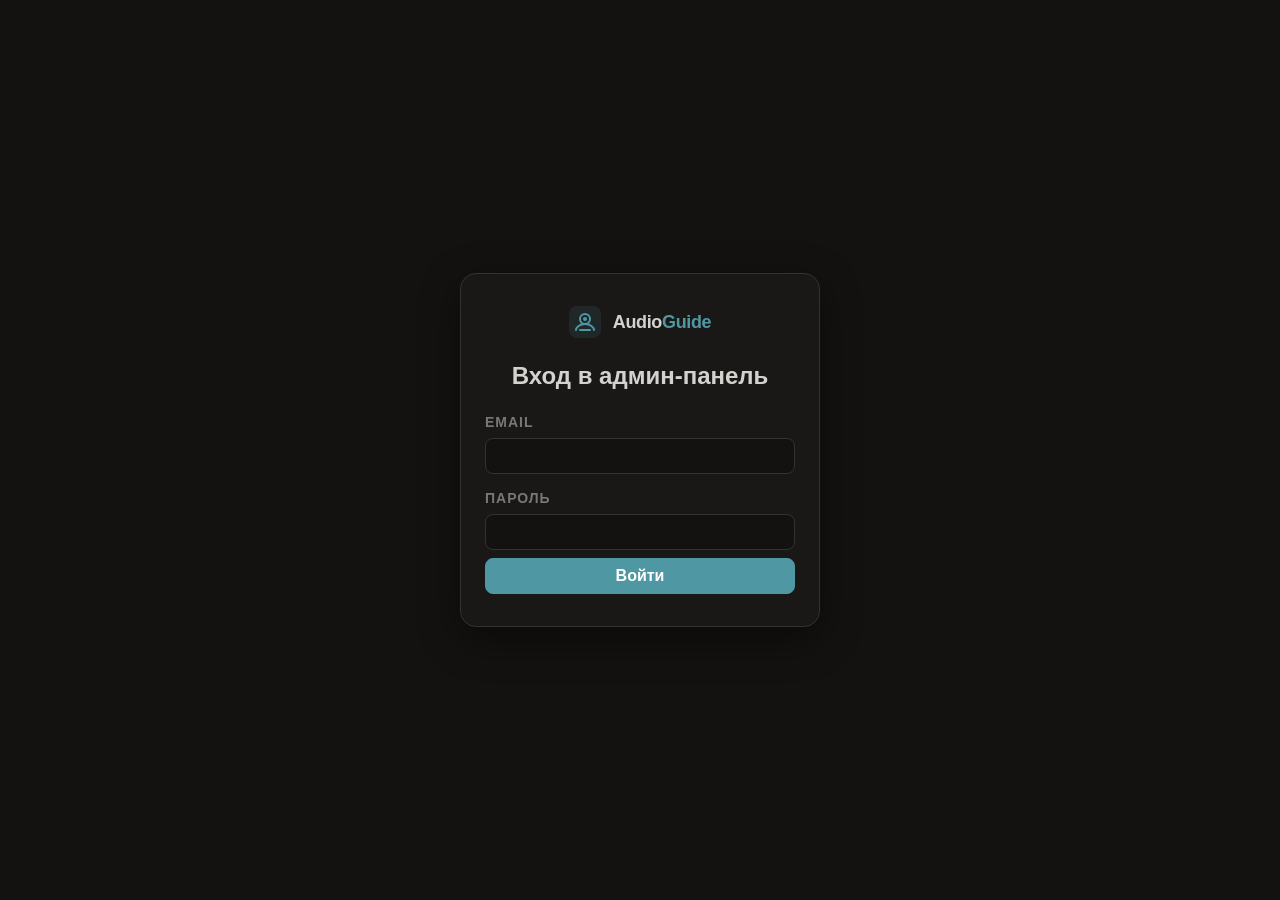
==== commit 21e95db7: "Rebuild admin panel for multiple editors on the new API - Login screen with session cookie; users sc" ====
--- a/index.html
+++ b/index.html
@@ -4,581 +4,52 @@
 <meta charset="UTF-8">
 <meta name="viewport" content="width=device-width, initial-scale=1.0">
 <title>AudioGuide Admin</title>
-<link href="https://api.fontshare.com/v2/css?f[]=satoshi@300,400,500,600,700&display=swap" rel="stylesheet">
-<script src="https://api-maps.yandex.ru/2.1/?apikey=6d7f4f22-9bbd-4199-aad9-bd5e0053d7a3&lang=ru_RU" type="text/javascript"></script>
-
-<style>
-/* ─── DESIGN TOKENS ─── */
-:root, [data-theme="light"] {
-  --color-bg: #f7f6f2;
-  --color-surface: #f9f8f5;
-  --color-surface-2: #fbfbf9;
-  --color-surface-offset: #f0ede8;
-  --color-surface-dynamic: #e6e4df;
-  --color-divider: #dcd9d5;
-  --color-border: #d4d1ca;
-  --color-text: #28251d;
-  --color-text-muted: #7a7974;
-  --color-text-faint: #bab9b4;
-  --color-primary: #01696f;
-  --color-primary-hover: #0c4e54;
-  --color-primary-highlight: #cedcd8;
-  --color-error: #a12c7b;
-  --color-success: #437a22;
-  --color-warning: #964219;
-  --color-warning-highlight: #ddcfc6;
-  --radius-sm: 0.375rem;
-  --radius-md: 0.5rem;
-  --radius-lg: 0.75rem;
-  --radius-xl: 1rem;
-  --radius-full: 9999px;
-  --shadow-sm: 0 1px 3px oklch(0.2 0.01 80 / 0.08);
-  --shadow-md: 0 4px 16px oklch(0.2 0.01 80 / 0.10);
-  --shadow-lg: 0 12px 40px oklch(0.2 0.01 80 / 0.14);
-  --space-1: 0.25rem; --space-2: 0.5rem; --space-3: 0.75rem;
-  --space-4: 1rem; --space-5: 1.25rem; --space-6: 1.5rem;
-  --space-8: 2rem; --space-10: 2.5rem; --space-12: 3rem;
-  --font-body: 'Satoshi', 'Inter', sans-serif;
-  --text-xs: clamp(0.75rem, 0.7rem + 0.25vw, 0.875rem);
-  --text-sm: clamp(0.875rem, 0.8rem + 0.35vw, 1rem);
-  --text-base: clamp(1rem, 0.95rem + 0.25vw, 1.125rem);
-  --text-lg: clamp(1.125rem, 1rem + 0.75vw, 1.5rem);
-  --text-xl: clamp(1.5rem, 1.2rem + 1.25vw, 2.25rem);
-  --transition: 180ms cubic-bezier(0.16, 1, 0.3, 1);
-}
-
-[data-theme="dark"] {
-  --color-bg: #131210;
-  --color-surface: #191817;
-  --color-surface-2: #1f1e1c;
-  --color-surface-offset: #252320;
-  --color-surface-dynamic: #2d2c2a;
-  --color-divider: #2a2927;
-  --color-border: #343230;
-  --color-text: #d4d2cf;
-  --color-text-muted: #7a7876;
-  --color-text-faint: #4e4c4a;
-  --color-primary: #4f98a3;
-  --color-primary-hover: #227f8b;
-  --color-primary-highlight: #1f3438;
-  --color-error: #d163a7;
-  --color-success: #6daa45;
-  --color-warning: #fdab43;
-  --color-warning-highlight: #2e2316;
-  --shadow-sm: 0 1px 3px oklch(0 0 0 / 0.22);
-  --shadow-md: 0 4px 16px oklch(0 0 0 / 0.32);
-  --shadow-lg: 0 12px 40px oklch(0 0 0 / 0.44);
-}
-
-/* ─── BASE ─── */
-*, *::before, *::after { box-sizing: border-box; margin: 0; padding: 0; }
-html { -webkit-font-smoothing: antialiased; scroll-behavior: smooth; }
-body {
-  font-family: var(--font-body);
-  font-size: var(--text-sm);
-  color: var(--color-text);
-  background: var(--color-bg);
-  min-height: 100dvh;
-  display: flex;
-  flex-direction: column;
-}
-input, button, textarea, select { font: inherit; color: inherit; }
-button { cursor: pointer; background: none; border: none; }
-img { display: block; max-width: 100%; }
-:focus-visible { outline: 2px solid var(--color-primary); outline-offset: 3px; border-radius: var(--radius-sm); }
-
-/* ─── LAYOUT ─── */
-.app { display: flex; height: 100dvh; overflow: hidden; }
-
-/* SIDEBAR */
-.sidebar {
-  width: 240px;
-  flex-shrink: 0;
-  background: var(--color-surface);
-  border-right: 1px solid var(--color-divider);
-  display: flex;
-  flex-direction: column;
-  overflow-y: auto;
-}
-.sidebar-header {
-  padding: var(--space-5) var(--space-4);
-  border-bottom: 1px solid var(--color-divider);
-  display: flex;
-  align-items: center;
-  gap: var(--space-3);
-}
-.logo-mark {
-  width: 32px; height: 32px; flex-shrink: 0;
-}
-.logo-text { font-weight: 700; font-size: var(--text-base); letter-spacing: -0.02em; }
-.logo-text span { color: var(--color-primary); }
-
-.sidebar-nav { padding: var(--space-3) var(--space-2); flex: 1; }
-.nav-section { margin-bottom: var(--space-4); }
-.nav-label {
-  font-size: var(--text-xs);
-  font-weight: 600;
-  color: var(--color-text-faint);
-  text-transform: uppercase;
-  letter-spacing: 0.08em;
-  padding: var(--space-2) var(--space-3);
-  margin-bottom: var(--space-1);
-}
-.nav-item {
-  display: flex;
-  align-items: center;
-  gap: var(--space-3);
-  padding: var(--space-2) var(--space-3);
-  border-radius: var(--radius-md);
-  color: var(--color-text-muted);
-  font-size: var(--text-sm);
-  font-weight: 500;
-  cursor: pointer;
-  transition: background var(--transition), color var(--transition);
-  border: none;
-  background: none;
-  width: 100%;
-  text-align: left;
-}
-.nav-item:hover { background: var(--color-surface-offset); color: var(--color-text); }
-.nav-item.active { background: var(--color-primary-highlight); color: var(--color-primary); }
-.nav-item svg { width: 16px; height: 16px; flex-shrink: 0; }
-.nav-badge {
-  margin-left: auto;
-  background: var(--color-surface-dynamic);
-  color: var(--color-text-muted);
-  font-size: 11px;
-  font-weight: 600;
-  padding: 1px 7px;
-  border-radius: var(--radius-full);
-}
-.nav-item.active .nav-badge { background: color-mix(in oklch, var(--color-primary) 18%, transparent); color: var(--color-primary); }
-
-.sidebar-footer {
-  padding: var(--space-3) var(--space-4);
-  border-top: 1px solid var(--color-divider);
-  display: flex;
-  align-items: center;
-  gap: var(--space-3);
-}
-.api-status {
-  display: flex;
-  align-items: center;
-  gap: var(--space-2);
-  font-size: var(--text-xs);
-  color: var(--color-text-muted);
-}
-.status-dot {
-  width: 7px; height: 7px;
-  border-radius: 50%;
-  background: var(--color-success);
-  flex-shrink: 0;
-}
-.status-dot.error { background: var(--color-error); }
-.status-dot.loading {
-  background: var(--color-warning);
-  animation: pulse 1.2s ease-in-out infinite;
-}
-@keyframes pulse { 0%,100%{opacity:1} 50%{opacity:0.4} }
-
-/* MAIN AREA */
-.main { flex: 1; display: flex; flex-direction: column; overflow: hidden; }
-
-/* TOP BAR */
-.topbar {
-  height: 52px;
-  flex-shrink: 0;
-  background: var(--color-surface);
-  border-bottom: 1px solid var(--color-divider);
-  display: flex;
-  align-items: center;
-  padding: 0 var(--space-5);
-  gap: var(--space-4);
-}
-.topbar-title { font-weight: 600; font-size: var(--text-base); flex: 1; }
-.topbar-actions { display: flex; align-items: center; gap: var(--space-2); }
-.btn {
-  display: inline-flex;
-  align-items: center;
-  gap: var(--space-2);
-  padding: var(--space-2) var(--space-4);
-  border-radius: var(--radius-md);
-  font-size: var(--text-sm);
-  font-weight: 600;
-  cursor: pointer;
-  transition: background var(--transition), color var(--transition), box-shadow var(--transition);
-  border: 1px solid transparent;
-}
-.btn-primary {
-  background: var(--color-primary);
-  color: #fff;
-  border-color: var(--color-primary);
-}
-.btn-primary:hover { background: var(--color-primary-hover); border-color: var(--color-primary-hover); }
-.btn-ghost {
-  background: transparent;
-  color: var(--color-text-muted);
-  border-color: var(--color-border);
-}
-.btn-ghost:hover { background: var(--color-surface-offset); color: var(--color-text); }
-.btn-danger {
-  background: transparent;
-  color: var(--color-error);
-  border-color: color-mix(in oklch, var(--color-error) 35%, transparent);
-}
-.btn-danger:hover { background: color-mix(in oklch, var(--color-error) 10%, transparent); }
-.btn svg { width: 15px; height: 15px; }
-.btn-icon {
-  width: 34px; height: 34px;
-  display: inline-flex; align-items: center; justify-content: center;
-  border-radius: var(--radius-md);
-  background: transparent;
-  color: var(--color-text-muted);
-  border: 1px solid var(--color-border);
-  cursor: pointer;
-  transition: background var(--transition), color var(--transition);
-}
-.btn-icon:hover { background: var(--color-surface-offset); color: var(--color-text); }
-.btn-icon svg { width: 15px; height: 15px; }
-
-/* CONTENT */
-.content { flex: 1; overflow: auto; }
-
-/* ─── VIEWS ─── */
-.view { display: none; height: 100%; }
-.view.active { display: flex; flex-direction: column; }
-
-/* ─── MAP VIEW ─── */
-.map-view { flex-direction: row !important; }
-.map-container { flex: 1; position: relative; }
-#ymap { width: 100%; height: 100%; }
-.map-hint {
-  position: absolute;
-  top: var(--space-4);
-  left: 50%;
-  transform: translateX(-50%);
-  background: var(--color-surface);
-  border: 1px solid var(--color-border);
-  border-radius: var(--radius-full);
-  padding: var(--space-2) var(--space-5);
-  font-size: var(--text-xs);
-  font-weight: 500;
-  color: var(--color-text-muted);
-  box-shadow: var(--shadow-md);
-  pointer-events: none;
-  white-space: nowrap;
-  z-index: 10;
-  transition: opacity 0.3s;
-}
-.map-hint.hidden { opacity: 0; }
-
-/* POINT PANEL */
-.point-panel {
-  width: 360px;
-  flex-shrink: 0;
-  background: var(--color-surface);
-  border-left: 1px solid var(--color-divider);
-  display: flex;
-  flex-direction: column;
-  overflow: hidden;
-}
-.panel-header {
-  padding: var(--space-4) var(--space-5);
-  border-bottom: 1px solid var(--color-divider);
-  display: flex;
-  align-items: center;
-  gap: var(--space-3);
-}
-.panel-header h3 { font-size: var(--text-base); font-weight: 600; flex: 1; }
-.panel-body { flex: 1; overflow-y: auto; padding: var(--space-5); }
-.panel-footer {
-  padding: var(--space-4) var(--space-5);
-  border-top: 1px solid var(--color-divider);
-  display: flex;
-  gap: var(--space-2);
-}
-
-/* ─── FORMS ─── */
-.form-group { margin-bottom: var(--space-4); }
-.form-group:last-of-type { margin-bottom: 0; }
-.label {
-  display: block;
-  font-size: var(--text-xs);
-  font-weight: 600;
-  color: var(--color-text-muted);
-  text-transform: uppercase;
-  letter-spacing: 0.07em;
-  margin-bottom: var(--space-2);
-}
-.input, .textarea, .select {
-  width: 100%;
-  background: var(--color-bg);
-  border: 1px solid var(--color-border);
-  border-radius: var(--radius-md);
-  padding: var(--space-2) var(--space-3);
-  font-size: var(--text-sm);
-  color: var(--color-text);
-  transition: border-color var(--transition), box-shadow var(--transition);
-}
-.input:focus, .textarea:focus, .select:focus {
-  outline: none;
-  border-color: var(--color-primary);
-  box-shadow: 0 0 0 3px color-mix(in oklch, var(--color-primary) 18%, transparent);
-}
-.input::placeholder, .textarea::placeholder { color: var(--color-text-faint); }
-.textarea { resize: vertical; min-height: 80px; line-height: 1.5; }
-.select { cursor: pointer; }
-.coords-row { display: grid; grid-template-columns: 1fr 1fr; gap: var(--space-2); }
-.coords-row .input { background: var(--color-surface-offset); color: var(--color-text-muted); font-size: var(--text-xs); }
-.form-hint { font-size: var(--text-xs); color: var(--color-text-faint); margin-top: var(--space-1); }
-
-/* ─── UPLOAD ZONES ─── */
-.upload-zone {
-  border: 2px dashed var(--color-border);
-  border-radius: var(--radius-lg);
-  padding: var(--space-4);
-  text-align: center;
-  cursor: pointer;
-  transition: border-color var(--transition), background var(--transition);
-  position: relative;
-}
-.upload-zone:hover, .upload-zone.dragover {
-  border-color: var(--color-primary);
-  background: var(--color-primary-highlight);
-}
-.upload-zone input[type="file"] {
-  position: absolute; inset: 0; opacity: 0; cursor: pointer; width: 100%; height: 100%;
-}
-.upload-icon { margin: 0 auto var(--space-2); color: var(--color-text-faint); }
-.upload-text { font-size: var(--text-xs); color: var(--color-text-muted); }
-.upload-text strong { color: var(--color-primary); }
-
-.upload-preview {
-  margin-top: var(--space-3);
-  border-radius: var(--radius-md);
-  overflow: hidden;
-  border: 1px solid var(--color-border);
-  display: none;
-}
-.upload-preview.visible { display: block; }
-.upload-preview img { width: 100%; height: 120px; object-fit: cover; }
-.upload-preview-info {
-  display: flex;
-  align-items: center;
-  gap: var(--space-3);
-  padding: var(--space-2) var(--space-3);
-  background: var(--color-surface-offset);
-}
-.upload-preview-info svg { width: 14px; height: 14px; color: var(--color-primary); flex-shrink: 0; }
-.preview-filename { font-size: var(--text-xs); color: var(--color-text-muted); flex: 1; truncate: true; overflow: hidden; text-overflow: ellipsis; white-space: nowrap; }
-.preview-remove {
-  width: 20px; height: 20px;
-  border-radius: 50%;
-  background: var(--color-surface-dynamic);
-  color: var(--color-text-faint);
-  display: flex; align-items: center; justify-content: center;
-  cursor: pointer;
-  border: none;
-  transition: background var(--transition), color var(--transition);
-  flex-shrink: 0;
-}
-.preview-remove:hover { background: color-mix(in oklch, var(--color-error) 15%, transparent); color: var(--color-error); }
-
-/* audio player preview */
-.audio-preview {
-  display: none;
-  align-items: center;
-  gap: var(--space-3);
-  padding: var(--space-3);
-  background: var(--color-surface-offset);
-  border: 1px solid var(--color-border);
-  border-radius: var(--radius-md);
-  margin-top: var(--space-3);
-}
-.audio-preview.visible { display: flex; }
-.audio-preview audio { flex: 1; height: 28px; }
-.audio-preview audio::-webkit-media-controls-panel { background: var(--color-surface-offset); }
-
-/* ─── ROUTES VIEW ─── */
-.routes-view { flex-direction: column; }
-.routes-toolbar {
-  padding: var(--space-4) var(--space-5);
-  border-bottom: 1px solid var(--color-divider);
-  display: flex;
-  align-items: center;
-  gap: var(--space-3);
-  flex-wrap: wrap;
-}
-.search-input-wrap { position: relative; flex: 1; min-width: 200px; }
-.search-input-wrap svg { position: absolute; left: var(--space-3); top: 50%; transform: translateY(-50%); color: var(--color-text-faint); width: 15px; height: 15px; pointer-events: none; }
-.search-input { padding-left: 2.25rem; }
-.routes-grid { padding: var(--space-5); display: grid; grid-template-columns: repeat(auto-fill, minmax(min(300px, 100%), 1fr)); gap: var(--space-4); align-content: start; flex: 1; overflow-y: auto; }
-.route-card {
-  background: var(--color-surface);
-  border: 1px solid var(--color-border);
-  border-radius: var(--radius-lg);
-  overflow: hidden;
-  transition: box-shadow var(--transition), transform var(--transition);
-  cursor: pointer;
-}
-.route-card:hover { box-shadow: var(--shadow-md); transform: translateY(-1px); }
-.route-card-img { height: 120px; background: var(--color-surface-dynamic); display: flex; align-items: center; justify-content: center; color: var(--color-text-faint); }
-.route-card-img img { width: 100%; height: 100%; object-fit: cover; }
-.route-card-body { padding: var(--space-4); }
-.route-card-title { font-weight: 600; font-size: var(--text-sm); margin-bottom: var(--space-1); white-space: nowrap; overflow: hidden; text-overflow: ellipsis; }
-.route-card-meta { font-size: var(--text-xs); color: var(--color-text-muted); display: flex; gap: var(--space-3); }
-.route-card-actions { display: flex; gap: var(--space-1); padding: var(--space-3) var(--space-4); border-top: 1px solid var(--color-divider); }
-.badge {
-  display: inline-flex;
-  align-items: center;
-  gap: 4px;
-  padding: 2px 8px;
-  border-radius: var(--radius-full);
-  font-size: 11px;
-  font-weight: 600;
-}
-.badge-published { background: color-mix(in oklch, var(--color-success) 14%, transparent); color: var(--color-success); }
-.badge-draft { background: var(--color-surface-dynamic); color: var(--color-text-muted); }
-
-/* empty state */
-.empty-state {
-  display: flex; flex-direction: column; align-items: center; justify-content: center;
-  text-align: center; padding: var(--space-12) var(--space-8); color: var(--color-text-muted);
-  height: 100%;
-}
-.empty-icon { width: 48px; height: 48px; margin-bottom: var(--space-4); color: var(--color-text-faint); }
-.empty-state h3 { font-size: var(--text-base); font-weight: 600; color: var(--color-text); margin-bottom: var(--space-2); }
-.empty-state p { font-size: var(--text-sm); max-width: 34ch; margin-bottom: var(--space-5); }
-
-/* ─── MODAL ─── */
-.modal-overlay {
-  position: fixed; inset: 0;
-  background: oklch(0.1 0 0 / 0.55);
-  backdrop-filter: blur(4px);
-  display: flex; align-items: center; justify-content: center;
-  z-index: 100;
-  padding: var(--space-4);
-  opacity: 0; pointer-events: none;
-  transition: opacity 0.2s;
-}
-.modal-overlay.open { opacity: 1; pointer-events: all; }
-.modal {
-  background: var(--color-surface);
-  border: 1px solid var(--color-border);
-  border-radius: var(--radius-xl);
-  width: 100%;
-  max-width: 540px;
-  max-height: 90dvh;
-  display: flex; flex-direction: column;
-  box-shadow: var(--shadow-lg);
-  transform: translateY(8px);
-  transition: transform 0.2s cubic-bezier(0.16, 1, 0.3, 1);
-}
-.modal-overlay.open .modal { transform: translateY(0); }
-.modal-header {
-  padding: var(--space-5) var(--space-5) var(--space-4);
-  border-bottom: 1px solid var(--color-divider);
-  display: flex; align-items: center; gap: var(--space-3);
-}
-.modal-header h2 { font-size: var(--text-base); font-weight: 700; flex: 1; }
-.modal-body { padding: var(--space-5); overflow-y: auto; flex: 1; }
-.modal-footer { padding: var(--space-4) var(--space-5); border-top: 1px solid var(--color-divider); display: flex; gap: var(--space-2); justify-content: flex-end; }
-
-/* ─── TOAST ─── */
-.toast-container { position: fixed; bottom: var(--space-5); right: var(--space-5); z-index: 200; display: flex; flex-direction: column; gap: var(--space-2); }
-.toast {
-  display: flex; align-items: center; gap: var(--space-3);
-  background: var(--color-surface);
-  border: 1px solid var(--color-border);
-  border-radius: var(--radius-lg);
-  padding: var(--space-3) var(--space-4);
-  box-shadow: var(--shadow-lg);
-  font-size: var(--text-sm);
-  max-width: 340px;
-  animation: toastIn 0.3s cubic-bezier(0.16, 1, 0.3, 1);
-}
-@keyframes toastIn { from { opacity:0; transform: translateY(8px) scale(0.98); } }
-.toast svg { width: 16px; height: 16px; flex-shrink: 0; }
-.toast.success svg { color: var(--color-success); }
-.toast.error svg { color: var(--color-error); }
-.toast.info svg { color: var(--color-primary); }
-
-/* ─── PROGRESS ─── */
-.upload-progress {
-  margin-top: var(--space-2);
-  height: 3px;
-  border-radius: var(--radius-full);
-  background: var(--color-surface-dynamic);
-  overflow: hidden;
-  display: none;
-}
-.upload-progress.visible { display: block; }
-.upload-progress-bar {
-  height: 100%;
-  background: var(--color-primary);
-  border-radius: var(--radius-full);
-  transition: width 0.3s ease;
-  width: 0%;
-}
-
-/* ─── SETTINGS VIEW ─── */
-.settings-view { flex-direction: column; }
-.settings-content { padding: var(--space-8) var(--space-6); max-width: 560px; flex: 1; overflow-y: auto; }
-.settings-section { margin-bottom: var(--space-8); }
-.settings-section h3 { font-size: var(--text-base); font-weight: 700; margin-bottom: var(--space-1); }
-.settings-section p { font-size: var(--text-sm); color: var(--color-text-muted); margin-bottom: var(--space-4); }
-.settings-card {
-  background: var(--color-surface);
-  border: 1px solid var(--color-border);
-  border-radius: var(--radius-lg);
-  overflow: hidden;
-}
-.settings-row {
-  padding: var(--space-4);
-  display: flex; align-items: flex-start; gap: var(--space-4);
-  border-bottom: 1px solid var(--color-divider);
-}
-.settings-row:last-child { border-bottom: none; }
-.settings-row-label { flex: 1; }
-.settings-row-label strong { display: block; font-weight: 600; font-size: var(--text-sm); margin-bottom: 2px; }
-.settings-row-label span { font-size: var(--text-xs); color: var(--color-text-muted); }
-.settings-row-control { flex-shrink: 0; width: 220px; }
-.settings-row-control .input { font-size: var(--text-xs); }
-
-/* ─── THEME TOGGLE ─── */
-[data-theme-toggle] { transition: color var(--transition); }
-
-/* ─── RESPONSIVE ─── */
-@media (max-width: 768px) {
-  .sidebar { width: 200px; }
-  .point-panel { width: 100%; position: absolute; bottom: 0; left: 0; right: 0; top: 40%; border-left: none; border-top: 1px solid var(--color-divider); z-index: 20; }
-  .map-view { position: relative; }
-  .map-container { height: 60%; min-height: 0; }
-}
-
-/* ─── SCROLLBAR ─── */
-::-webkit-scrollbar { width: 6px; }
-::-webkit-scrollbar-track { background: transparent; }
-::-webkit-scrollbar-thumb { background: var(--color-border); border-radius: 3px; }
-::-webkit-scrollbar-thumb:hover { background: var(--color-text-faint); }
-</style>
+<link rel="stylesheet" href="css/admin.css">
 </head>
 <body>
-<div class="app">
-
-  <!-- ─── SIDEBAR ─── -->
-  <aside class="sidebar">
-    <div class="sidebar-header">
-      <!-- SVG Logo -->
-      <svg class="logo-mark" viewBox="0 0 32 32" fill="none" aria-label="AudioGuide">
+
+<!-- ─── LOGIN SCREEN ─── -->
+<div class="login-screen" id="login-screen">
+  <div class="login-card">
+    <div class="login-logo">
+      <svg class="logo-mark" viewBox="0 0 32 32" fill="none" aria-hidden="true">
         <rect width="32" height="32" rx="8" fill="var(--color-primary)" opacity="0.12"/>
         <circle cx="16" cy="13" r="5" stroke="var(--color-primary)" stroke-width="2" fill="none"/>
         <circle cx="16" cy="13" r="2" fill="var(--color-primary)"/>
         <path d="M16 18 C10 18 7 22 7 24" stroke="var(--color-primary)" stroke-width="2" stroke-linecap="round"/>
         <path d="M16 18 C22 18 25 22 25 24" stroke="var(--color-primary)" stroke-width="2" stroke-linecap="round"/>
         <path d="M11 24 H21" stroke="var(--color-primary)" stroke-width="2" stroke-linecap="round"/>
-        <path d="M20 10 C21 8.5 23 8.5 23 10 C23 11.5 21 11.5 20 13" stroke="var(--color-primary)" stroke-width="1.5" stroke-linecap="round" fill="none"/>
-        <circle cx="20.5" cy="14" r="0.8" fill="var(--color-primary)"/>
+      </svg>
+      <div class="logo-text">Audio<span>Guide</span></div>
+    </div>
+    <h1>Вход в админ-панель</h1>
+    <div class="login-error" id="login-error" role="alert"></div>
+    <form id="login-form" novalidate>
+      <div class="form-group">
+        <label class="label" for="login-email">Email</label>
+        <input class="input" id="login-email" name="email" type="email" autocomplete="username" required>
+      </div>
+      <div class="form-group">
+        <label class="label" for="login-password">Пароль</label>
+        <input class="input" id="login-password" name="password" type="password" autocomplete="current-password" required>
+      </div>
+      <button class="btn btn-primary" type="submit" style="width:100%;justify-content:center;margin-top:var(--space-2)">Войти</button>
+    </form>
+  </div>
+</div>
+
+<!-- ─── APP ROOT ─── -->
+<div class="app" id="app-root" style="display:none">
+
+  <aside class="sidebar">
+    <div class="sidebar-header">
+      <svg class="logo-mark" viewBox="0 0 32 32" fill="none" aria-hidden="true">
+        <rect width="32" height="32" rx="8" fill="var(--color-primary)" opacity="0.12"/>
+        <circle cx="16" cy="13" r="5" stroke="var(--color-primary)" stroke-width="2" fill="none"/>
+        <circle cx="16" cy="13" r="2" fill="var(--color-primary)"/>
+        <path d="M16 18 C10 18 7 22 7 24" stroke="var(--color-primary)" stroke-width="2" stroke-linecap="round"/>
+        <path d="M16 18 C22 18 25 22 25 24" stroke="var(--color-primary)" stroke-width="2" stroke-linecap="round"/>
+        <path d="M11 24 H21" stroke="var(--color-primary)" stroke-width="2" stroke-linecap="round"/>
       </svg>
       <div class="logo-text">Audio<span>Guide</span></div>
     </div>
@@ -586,48 +57,51 @@
     <nav class="sidebar-nav">
       <div class="nav-section">
         <div class="nav-label">Контент</div>
-        <button class="nav-item active" onclick="switchView('map')">
-          <svg viewBox="0 0 24 24" fill="none" stroke="currentColor" stroke-width="2"><path d="M3 11l4-7 6 3 4-3 4 6-4 7-6-3-4 3-4-6z"/><path d="M9 7l2 8"/><path d="M15 4l-2 8"/></svg>
-          Карта точек
-          <span class="nav-badge" id="points-badge">—</span>
-        </button>
-        <button class="nav-item" onclick="switchView('routes')">
-          <svg viewBox="0 0 24 24" fill="none" stroke="currentColor" stroke-width="2"><path d="M3 3h18v4H3z"/><path d="M3 10h11v4H3z"/><path d="M3 17h7v4H3z"/></svg>
+        <button class="nav-item active" data-screen="map">
+          <svg viewBox="0 0 24 24" fill="none" stroke="currentColor" stroke-width="2" aria-hidden="true"><path d="M3 11l4-7 6 3 4-3 4 6-4 7-6-3-4 3-4-6z"/></svg>
+          Карта
+        </button>
+        <button class="nav-item" data-screen="points">
+          <svg viewBox="0 0 24 24" fill="none" stroke="currentColor" stroke-width="2" aria-hidden="true"><circle cx="12" cy="9" r="3"/><path d="M12 2C8.13 2 5 5.13 5 9c0 5.25 7 13 7 13s7-7.75 7-13c0-3.87-3.13-7-7-7z"/></svg>
+          Точки
+        </button>
+        <button class="nav-item" data-screen="routes">
+          <svg viewBox="0 0 24 24" fill="none" stroke="currentColor" stroke-width="2" aria-hidden="true"><path d="M3 3h18v4H3z"/><path d="M3 10h11v4H3z"/><path d="M3 17h7v4H3z"/></svg>
           Маршруты
-          <span class="nav-badge" id="routes-badge">—</span>
+        </button>
+      </div>
+      <div class="nav-section" id="nav-users" style="display:none">
+        <div class="nav-label">Система</div>
+        <button class="nav-item" data-screen="users">
+          <svg viewBox="0 0 24 24" fill="none" stroke="currentColor" stroke-width="2" aria-hidden="true"><circle cx="9" cy="8" r="3"/><path d="M3 20c0-3.5 2.7-6 6-6s6 2.5 6 6"/><circle cx="17" cy="8" r="2.5"/><path d="M17 14c2.5 0 4.5 2 4.5 4.5"/></svg>
+          Пользователи
         </button>
       </div>
       <div class="nav-section">
-        <div class="nav-label">Система</div>
-        <button class="nav-item" onclick="switchView('settings')">
-          <svg viewBox="0 0 24 24" fill="none" stroke="currentColor" stroke-width="2"><circle cx="12" cy="12" r="3"/><path d="M12 2v3M12 19v3M4.22 4.22l2.12 2.12M17.66 17.66l2.12 2.12M2 12h3M19 12h3M4.22 19.78l2.12-2.12M17.66 6.34l2.12-2.12"/></svg>
-          Настройки
+        <button class="nav-item" id="logout-btn">
+          <svg viewBox="0 0 24 24" fill="none" stroke="currentColor" stroke-width="2" aria-hidden="true"><path d="M9 21H5a2 2 0 0 1-2-2V5a2 2 0 0 1 2-2h4"/><polyline points="16 17 21 12 16 7"/><line x1="21" y1="12" x2="9" y2="12"/></svg>
+          Выход
         </button>
       </div>
     </nav>
 
     <div class="sidebar-footer">
       <div class="api-status">
-        <div class="status-dot loading" id="api-dot"></div>
-        <span id="api-status-text">Подключение…</span>
+        <div class="status-dot" id="current-user-role-dot"></div>
+        <span><strong id="current-user-name">…</strong><br><span id="current-user-role"></span></span>
       </div>
       <button class="btn-icon" data-theme-toggle aria-label="Переключить тему" style="margin-left:auto">
-        <svg width="15" height="15" viewBox="0 0 24 24" fill="none" stroke="currentColor" stroke-width="2"><path d="M21 12.79A9 9 0 1 1 11.21 3 7 7 0 0 0 21 12.79z"/></svg>
+        <svg width="15" height="15" viewBox="0 0 24 24" fill="none" stroke="currentColor" stroke-width="2" aria-hidden="true"><path d="M21 12.79A9 9 0 1 1 11.21 3 7 7 0 0 0 21 12.79z"/></svg>
       </button>
     </div>
   </aside>
 
-  <!-- ─── MAIN ─── -->
   <div class="main">
     <header class="topbar">
       <h1 class="topbar-title" id="topbar-title">Карта точек</h1>
       <div class="topbar-actions">
-        <button class="btn btn-ghost" id="refresh-btn" onclick="loadData()">
-          <svg viewBox="0 0 24 24" fill="none" stroke="currentColor" stroke-width="2"><path d="M21 2v6h-6"/><path d="M3 12a9 9 0 0 1 15-6.7L21 8"/><path d="M3 22v-6h6"/><path d="M21 12a9 9 0 0 1-15 6.7L3 16"/></svg>
-          Обновить
-        </button>
-        <button class="btn btn-primary" id="new-route-btn" style="display:none" onclick="openRouteModal()">
-          <svg viewBox="0 0 24 24" fill="none" stroke="currentColor" stroke-width="2"><line x1="12" y1="5" x2="12" y2="19"/><line x1="5" y1="12" x2="19" y2="12"/></svg>
+        <button class="btn btn-primary" id="new-route-btn" style="display:none">
+          <svg viewBox="0 0 24 24" fill="none" stroke="currentColor" stroke-width="2" aria-hidden="true"><line x1="12" y1="5" x2="12" y2="19"/><line x1="5" y1="12" x2="19" y2="12"/></svg>
           Новый маршрут
         </button>
       </div>
@@ -639,110 +113,130 @@
       <div class="view map-view active" id="view-map">
         <div class="map-container">
           <div id="ymap"></div>
-          <div class="map-hint" id="map-hint">Нажмите на карту, чтобы добавить точку</div>
-        </div>
-
-        <!-- POINT PANEL -->
+          <div class="map-hint">Нажмите на карту, чтобы добавить точку</div>
+          <div class="map-search">
+            <input class="input" id="map-search-input" placeholder="Поиск по карте (Enter)…" aria-label="Поиск по карте">
+          </div>
+        </div>
+
         <div class="point-panel" id="point-panel">
           <div class="panel-header">
-            <h3 id="panel-title">Новая точка</h3>
-            <button class="btn-icon" onclick="closePanel()" title="Закрыть">
-              <svg viewBox="0 0 24 24" fill="none" stroke="currentColor" stroke-width="2"><line x1="18" y1="6" x2="6" y2="18"/><line x1="6" y1="6" x2="18" y2="18"/></svg>
+            <h3 id="panel-title">Точка</h3>
+            <button class="btn-icon" id="pt-close-btn" title="Закрыть" aria-label="Закрыть панель">
+              <svg viewBox="0 0 24 24" fill="none" stroke="currentColor" stroke-width="2" aria-hidden="true"><line x1="18" y1="6" x2="6" y2="18"/><line x1="6" y1="6" x2="18" y2="18"/></svg>
             </button>
           </div>
-          <div class="panel-body" id="panel-body">
-            <!-- EMPTY STATE -->
+          <div class="panel-body">
             <div class="empty-state" id="panel-empty">
-              <svg class="empty-icon" viewBox="0 0 24 24" fill="none" stroke="currentColor" stroke-width="1.5"><path d="M12 2C8.13 2 5 5.13 5 9c0 5.25 7 13 7 13s7-7.75 7-13c0-3.87-3.13-7-7-7z"/><circle cx="12" cy="9" r="2.5"/></svg>
+              <svg class="empty-icon" viewBox="0 0 24 24" fill="none" stroke="currentColor" stroke-width="1.5" aria-hidden="true"><path d="M12 2C8.13 2 5 5.13 5 9c0 5.25 7 13 7 13s7-7.75 7-13c0-3.87-3.13-7-7-7z"/><circle cx="12" cy="9" r="2.5"/></svg>
               <h3>Нет выбранной точки</h3>
               <p>Нажмите на карту, чтобы создать точку, или на существующую метку, чтобы редактировать её</p>
             </div>
 
-            <!-- POINT FORM -->
-            <form id="point-form" style="display:none" onsubmit="savePoint(event)">
-              <div class="form-group">
-                <label class="label">Название точки *</label>
-                <input class="input" id="pt-title" placeholder="Например: Красная площадь" required>
-              </div>
-
-              <div class="form-group">
-                <label class="label">Описание</label>
-                <textarea class="textarea" id="pt-description" placeholder="Историческая справка, описание объекта…" rows="3"></textarea>
-              </div>
-
+            <form id="point-form" style="display:none">
+              <div class="form-group">
+                <label class="label" for="pt-title">Название точки *</label>
+                <input class="input" id="pt-title" placeholder="Например: Нижегородский Кремль" required maxlength="255">
+              </div>
+              <div class="form-group">
+                <label class="label" for="pt-short-description">Краткое описание</label>
+                <textarea class="textarea" id="pt-short-description" rows="2" maxlength="500" placeholder="Короткая подпись для карточки точки…"></textarea>
+              </div>
+              <div class="form-group">
+                <label class="label" for="pt-description">Описание</label>
+                <textarea class="textarea" id="pt-description" rows="4" maxlength="20000" placeholder="Историческая справка, описание объекта…"></textarea>
+              </div>
               <div class="form-group">
                 <label class="label">Координаты</label>
                 <div class="coords-row">
-                  <input class="input" id="pt-lat" placeholder="Широта" readonly>
-                  <input class="input" id="pt-lon" placeholder="Долгота" readonly>
-                </div>
-                <div class="form-hint">Координаты устанавливаются нажатием на карту</div>
-              </div>
-
-              <div class="form-group">
-                <label class="label">Радиус срабатывания (метры) *</label>
-                <input class="input" id="pt-trigger-radius" type="number" min="1" max="5000" step="1" value="50" required oninput="updateNewPointZone()">
-                <div class="form-hint">Зона вокруг точки, при входе в которую запускается аудиогид</div>
-              </div>
-
-              <div class="form-group">
-                <label class="label">Фотография</label>
-                <div class="upload-zone" id="photo-zone">
-                  <input type="file" id="photo-input" accept="image/jpeg,image/png,image/webp" onchange="handlePhotoSelect(this)">
-                  <svg class="upload-icon" viewBox="0 0 24 24" fill="none" stroke="currentColor" stroke-width="1.5" width="28" height="28"><rect x="3" y="3" width="18" height="18" rx="2"/><circle cx="8.5" cy="8.5" r="1.5"/><path d="M21 15l-5-5L5 21"/></svg>
-                  <div class="upload-text"><strong>Выберите файл</strong> или перетащите<br>JPEG, PNG, WebP — до 10 МБ</div>
-                </div>
-                <div class="upload-progress" id="photo-progress">
-                  <div class="upload-progress-bar" id="photo-bar"></div>
-                </div>
-                <div class="upload-preview" id="photo-preview">
-                  <img id="photo-img" src="" alt="Предпросмотр">
-                  <div class="upload-preview-info">
-                    <svg viewBox="0 0 24 24" fill="none" stroke="currentColor" stroke-width="2"><rect x="3" y="3" width="18" height="18" rx="2"/><circle cx="8.5" cy="8.5" r="1.5"/><path d="M21 15l-5-5L5 21"/></svg>
-                    <span class="preview-filename" id="photo-name"></span>
-                    <button class="preview-remove" type="button" onclick="clearPhoto()">
-                      <svg viewBox="0 0 24 24" fill="none" stroke="currentColor" stroke-width="2" width="10" height="10"><line x1="18" y1="6" x2="6" y2="18"/><line x1="6" y1="6" x2="18" y2="18"/></svg>
-                    </button>
+                  <div>
+                    <label class="label" for="pt-lat" style="text-transform:none;font-weight:400">Широта</label>
+                    <input class="input" id="pt-lat" type="number" step="0.000001" min="-90" max="90" inputmode="decimal">
+                  </div>
+                  <div>
+                    <label class="label" for="pt-lon" style="text-transform:none;font-weight:400">Долгота</label>
+                    <input class="input" id="pt-lon" type="number" step="0.000001" min="-180" max="180" inputmode="decimal">
                   </div>
                 </div>
-              </div>
-
+                <div class="form-hint">Можно перетащить метку на карте или ввести координаты вручную</div>
+              </div>
+              <div class="form-group">
+                <label class="label" for="pt-trigger-radius">Радиус срабатывания (м) *</label>
+                <input class="input" id="pt-trigger-radius" type="number" min="10" max="500" step="1" value="50" required>
+                <div class="form-hint">От 10 до 500 метров — зона, при входе в которую запускается аудиогид</div>
+              </div>
+              <div class="form-group">
+                <label class="label">Фотография</label>
+                <div class="upload-zone" id="pt-image-zone">
+                  <input type="file" id="pt-image-input" accept="image/jpeg,image/png,image/webp" aria-label="Загрузить фотографию">
+                  <svg class="upload-icon" viewBox="0 0 24 24" fill="none" stroke="currentColor" stroke-width="1.5" width="28" height="28" aria-hidden="true"><rect x="3" y="3" width="18" height="18" rx="2"/><circle cx="8.5" cy="8.5" r="1.5"/><path d="M21 15l-5-5L5 21"/></svg>
+                  <div class="upload-text"><strong>Выберите файл</strong> или перетащите<br>JPEG, PNG, WebP — до 5 МБ</div>
+                </div>
+                <div class="upload-progress" id="pt-image-progress"><div class="upload-progress-bar" id="pt-image-bar"></div></div>
+                <div class="upload-preview" id="pt-image-preview"></div>
+                <button type="button" class="btn btn-ghost" id="pt-image-remove" style="margin-top:var(--space-2)">Убрать фото</button>
+              </div>
               <div class="form-group">
                 <label class="label">Аудиогид</label>
-                <div class="upload-zone" id="audio-zone">
-                  <input type="file" id="audio-input" accept="audio/mpeg,audio/mp3,audio/wav,audio/ogg,audio/aac" onchange="handleAudioSelect(this)">
-                  <svg class="upload-icon" viewBox="0 0 24 24" fill="none" stroke="currentColor" stroke-width="1.5" width="28" height="28"><path d="M9 18V5l12-2v13"/><circle cx="6" cy="18" r="3"/><circle cx="18" cy="16" r="3"/></svg>
-                  <div class="upload-text"><strong>Выберите аудиофайл</strong> или перетащите<br>MP3, WAV, OGG, AAC — до 100 МБ</div>
+                <div class="upload-zone" id="pt-audio-zone">
+                  <input type="file" id="pt-audio-input" accept="audio/mpeg,audio/mp3,audio/mp4,audio/aac,audio/ogg,audio/wav" aria-label="Загрузить аудиофайл">
+                  <svg class="upload-icon" viewBox="0 0 24 24" fill="none" stroke="currentColor" stroke-width="1.5" width="28" height="28" aria-hidden="true"><path d="M9 18V5l12-2v13"/><circle cx="6" cy="18" r="3"/><circle cx="18" cy="16" r="3"/></svg>
+                  <div class="upload-text"><strong>Выберите аудиофайл</strong> или перетащите<br>MP3, M4A, AAC, OGG, WAV — до 30 МБ</div>
                 </div>
-                <div class="upload-progress" id="audio-progress">
-                  <div class="upload-progress-bar" id="audio-bar"></div>
+                <div class="upload-progress" id="pt-audio-progress"><div class="upload-progress-bar" id="pt-audio-bar"></div></div>
+                <div class="audio-preview" id="pt-audio-preview">
+                  <audio id="pt-audio-player" controls></audio>
+                  <span class="audio-duration" id="pt-audio-duration"></span>
                 </div>
-                <div class="audio-preview" id="audio-preview">
-                  <svg viewBox="0 0 24 24" fill="none" stroke="currentColor" stroke-width="2" width="16" height="16" style="flex-shrink:0;color:var(--color-primary)"><path d="M9 18V5l12-2v13"/><circle cx="6" cy="18" r="3"/><circle cx="18" cy="16" r="3"/></svg>
-                  <audio id="audio-player" controls></audio>
-                  <button class="preview-remove" type="button" onclick="clearAudio()">
-                    <svg viewBox="0 0 24 24" fill="none" stroke="currentColor" stroke-width="2" width="10" height="10"><line x1="18" y1="6" x2="6" y2="18"/><line x1="6" y1="6" x2="18" y2="18"/></svg>
-                  </button>
+                <button type="button" class="btn btn-ghost" id="pt-audio-remove" style="margin-top:var(--space-2)">Убрать аудио</button>
+              </div>
+              <div class="form-group switch-row">
+                <div>
+                  <label class="label" for="pt-published">Опубликована</label>
+                  <div class="form-hint">Точка видна в приложении</div>
                 </div>
-              </div>
-
-              <input type="hidden" id="pt-id">
-              <input type="hidden" id="pt-image-url">
-              <input type="hidden" id="pt-audio-url">
+                <label class="switch">
+                  <input type="checkbox" id="pt-published">
+                  <span class="switch-slider"></span>
+                </label>
+              </div>
+              <div class="rp-section">
+                <label class="label">Маршруты с этой точкой</label>
+                <div id="pt-routes-list"></div>
+              </div>
             </form>
           </div>
-
           <div class="panel-footer" id="panel-footer" style="display:none">
-            <button class="btn btn-danger" id="delete-btn" onclick="deletePoint()" style="display:none">
-              <svg viewBox="0 0 24 24" fill="none" stroke="currentColor" stroke-width="2"><polyline points="3 6 5 6 21 6"/><path d="M19 6l-1 14H6L5 6"/><path d="M10 11v6"/><path d="M14 11v6"/><path d="M9 6V4h6v2"/></svg>
-              Удалить
-            </button>
-            <button class="btn btn-ghost" style="margin-left:auto" onclick="closePanel()">Отмена</button>
-            <button class="btn btn-primary" id="save-btn" onclick="savePoint()">
-              <svg viewBox="0 0 24 24" fill="none" stroke="currentColor" stroke-width="2"><polyline points="20 6 9 17 4 12"/></svg>
-              <span id="save-btn-text">Сохранить</span>
-            </button>
-          </div>
+            <button class="btn btn-danger" id="pt-delete-btn" style="display:none">Удалить</button>
+            <button class="btn btn-primary" id="pt-save-btn" type="submit" form="point-form" style="margin-left:auto">Сохранить</button>
+          </div>
+        </div>
+      </div>
+
+      <!-- ─── POINTS LIST VIEW ─── -->
+      <div class="view points-view" id="view-points">
+        <div class="points-toolbar">
+          <div class="search-input-wrap">
+            <svg viewBox="0 0 24 24" fill="none" stroke="currentColor" stroke-width="2" aria-hidden="true"><circle cx="11" cy="11" r="8"/><line x1="21" y1="21" x2="16.65" y2="16.65"/></svg>
+            <input class="input search-input" id="points-search" placeholder="Поиск точек…" aria-label="Поиск точек">
+          </div>
+          <label class="label" for="points-status-filter" style="margin:0">Статус</label>
+          <select class="select" id="points-status-filter" style="width:160px">
+            <option value="">Все статусы</option>
+            <option value="published">Опубликована</option>
+            <option value="draft">Черновик</option>
+          </select>
+        </div>
+        <div class="points-list" id="points-list">
+          <div class="empty-state" id="points-empty" style="display:none">
+            <h3>Точки не найдены</h3>
+            <p>Измените параметры поиска или добавьте точку на карте</p>
+          </div>
+        </div>
+        <div class="pagination">
+          <button class="btn btn-ghost" id="points-prev" disabled>Назад</button>
+          <span id="points-page-info">0–0 из 0</span>
+          <button class="btn btn-ghost" id="points-next" disabled>Далее</button>
         </div>
       </div>
 
@@ -750,818 +244,197 @@
       <div class="view routes-view" id="view-routes">
         <div class="routes-toolbar">
           <div class="search-input-wrap">
-            <svg viewBox="0 0 24 24" fill="none" stroke="currentColor" stroke-width="2"><circle cx="11" cy="11" r="8"/><line x1="21" y1="21" x2="16.65" y2="16.65"/></svg>
-            <input class="input search-input" id="route-search" placeholder="Поиск маршрутов…" oninput="filterRoutes(this.value)">
-          </div>
-          <select class="select" style="width:160px" id="status-filter" onchange="filterRoutes()">
+            <svg viewBox="0 0 24 24" fill="none" stroke="currentColor" stroke-width="2" aria-hidden="true"><circle cx="11" cy="11" r="8"/><line x1="21" y1="21" x2="16.65" y2="16.65"/></svg>
+            <input class="input search-input" id="route-search" placeholder="Поиск маршрутов…" aria-label="Поиск маршрутов">
+          </div>
+          <label class="label" for="route-status-filter" style="margin:0">Статус</label>
+          <select class="select" id="route-status-filter" style="width:160px">
             <option value="">Все статусы</option>
             <option value="published">Опубликован</option>
             <option value="draft">Черновик</option>
+            <option value="archived">В архиве</option>
           </select>
         </div>
         <div class="routes-grid" id="routes-grid">
-          <!-- loaded dynamically -->
           <div class="empty-state" id="routes-empty" style="display:none;grid-column:1/-1">
-            <svg class="empty-icon" viewBox="0 0 24 24" fill="none" stroke="currentColor" stroke-width="1.5"><path d="M3 3h18v4H3z"/><path d="M3 10h11v4H3z"/><path d="M3 17h7v4H3z"/></svg>
             <h3>Маршруты не найдены</h3>
             <p>Создайте первый маршрут или измените параметры поиска</p>
-            <button class="btn btn-primary" onclick="openRouteModal()">
-              <svg viewBox="0 0 24 24" fill="none" stroke="currentColor" stroke-width="2" width="15" height="15"><line x1="12" y1="5" x2="12" y2="19"/><line x1="5" y1="12" x2="19" y2="12"/></svg>
-              Создать маршрут
-            </button>
-          </div>
-        </div>
-      </div>
-
-      <!-- ─── SETTINGS VIEW ─── -->
-      <div class="view settings-view" id="view-settings">
-        <div class="settings-content">
-          <div class="settings-section">
-            <h3>API подключение</h3>
-            <p>Адрес вашего backend-сервера на Railway</p>
-            <div class="settings-card">
-              <div class="settings-row">
-                <div class="settings-row-label">
-                  <strong>Base URL</strong>
-                  <span>URL без слэша на конце</span>
-                </div>
-                <div class="settings-row-control">
-                  <input class="input" id="setting-api-url" style="font-family:monospace;font-size:var(--text-xs)" placeholder="https://your-app.railway.app" oninput="saveSetting('apiUrl', this.value)">
-                  <button class="btn btn-ghost" style="margin-top:6px;padding:4px 10px;font-size:var(--text-xs)" onclick="resetApiUrl()">Сбросить к умолчанию</button>
-                  <div style="margin-top:6px;font-size:var(--text-xs);color:var(--color-text-muted);word-break:break-all">Эффективный URL: <span id="effective-url">…</span></div>
-                </div>
-              </div>
-              <div class="settings-row">
-                <div class="settings-row-label">
-                  <strong>API версия</strong>
-                  <span>Префикс эндпоинтов</span>
-                </div>
-                <div class="settings-row-control">
-                  <input class="input" id="setting-api-prefix" value="/api/v1" oninput="saveSetting('apiPrefix', this.value)">
-                </div>
-              </div>
-              <div class="settings-row">
-                <div class="settings-row-label">
-                  <strong>Статус</strong>
-                  <span>Проверка соединения</span>
-                </div>
-                <div class="settings-row-control" style="display:flex;align-items:center;gap:8px;padding-top:6px">
-                  <div class="status-dot loading" id="settings-dot"></div>
-                  <span id="settings-status" style="font-size:var(--text-xs);color:var(--color-text-muted)">Проверяется…</span>
-                  <button class="btn btn-ghost" style="padding:4px 10px;font-size:var(--text-xs)" onclick="checkApi()">Проверить</button>
-                </div>
-              </div>
-            </div>
-          </div>
-
-          <div class="settings-section">
-            <h3>Карта</h3>
-            <p>Настройки начального отображения Яндекс Карты</p>
-            <div class="settings-card">
-              <div class="settings-row">
-                <div class="settings-row-label">
-                  <strong>Центр карты (широта)</strong>
-                  <span>Начальная позиция</span>
-                </div>
-                <div class="settings-row-control">
-                  <input class="input" id="setting-lat" type="number" step="0.0001" placeholder="55.7558" oninput="saveSetting('mapLat', this.value)">
-                </div>
-              </div>
-              <div class="settings-row">
-                <div class="settings-row-label">
-                  <strong>Центр карты (долгота)</strong>
-                  <span>Начальная позиция</span>
-                </div>
-                <div class="settings-row-control">
-                  <input class="input" id="setting-lon" type="number" step="0.0001" placeholder="37.6173" oninput="saveSetting('mapLon', this.value)">
-                </div>
-              </div>
-            </div>
-          </div>
-        </div>
-      </div>
-
-    </div><!-- /content -->
-  </div><!-- /main -->
-</div><!-- /app -->
+          </div>
+        </div>
+      </div>
+
+      <!-- ─── USERS VIEW ─── -->
+      <div class="view users-view" id="view-users">
+        <div class="users-toolbar">
+          <span style="flex:1"></span>
+          <button class="btn btn-primary" id="users-new-btn">
+            <svg viewBox="0 0 24 24" fill="none" stroke="currentColor" stroke-width="2" aria-hidden="true"><line x1="12" y1="5" x2="12" y2="19"/><line x1="5" y1="12" x2="19" y2="12"/></svg>
+            Новый пользователь
+          </button>
+        </div>
+        <div class="users-list" id="users-list"></div>
+      </div>
+
+    </div>
+  </div>
+</div>
 
 <!-- ─── ROUTE MODAL ─── -->
-<div class="modal-overlay" id="route-modal" onclick="closeModalOnBg(event)">
+<div class="modal-overlay" id="route-modal">
   <div class="modal">
     <div class="modal-header">
       <h2 id="route-modal-title">Новый маршрут</h2>
-      <button class="btn-icon" onclick="closeRouteModal()">
-        <svg viewBox="0 0 24 24" fill="none" stroke="currentColor" stroke-width="2"><line x1="18" y1="6" x2="6" y2="18"/><line x1="6" y1="6" x2="18" y2="18"/></svg>
+      <button class="btn-icon" id="route-modal-close" aria-label="Закрыть">
+        <svg viewBox="0 0 24 24" fill="none" stroke="currentColor" stroke-width="2" aria-hidden="true"><line x1="18" y1="6" x2="6" y2="18"/><line x1="6" y1="6" x2="18" y2="18"/></svg>
       </button>
     </div>
     <div class="modal-body">
-      <form id="route-form" onsubmit="saveRoute(event)">
-        <div class="form-group">
-          <label class="label">Название маршрута *</label>
-          <input class="input" id="r-title" placeholder="Исторический центр Москвы" required>
-        </div>
-        <div class="form-group">
-          <label class="label">Описание</label>
-          <textarea class="textarea" id="r-description" placeholder="Краткое описание маршрута для пользователей…" rows="3"></textarea>
-        </div>
-        <div class="form-group">
-          <label class="label">Статус публикации</label>
-          <select class="select" id="r-status">
-            <option value="draft">Черновик</option>
-            <option value="published">Опубликован</option>
-          </select>
+      <form id="route-form" novalidate>
+        <div class="form-group">
+          <label class="label" for="r-title">Название маршрута *</label>
+          <input class="input" id="r-title" required maxlength="255" placeholder="Исторический центр">
+        </div>
+        <div class="form-group">
+          <label class="label" for="r-description">Описание</label>
+          <textarea class="textarea" id="r-description" rows="3" maxlength="20000"></textarea>
+        </div>
+        <div class="coords-row">
+          <div class="form-group">
+            <label class="label" for="r-transport">Тип передвижения</label>
+            <select class="select" id="r-transport">
+              <option value="walk">Пешком</option>
+              <option value="bike">Велосипед</option>
+              <option value="car">Авто</option>
+              <option value="transit">Общ. транспорт</option>
+            </select>
+          </div>
+          <div class="form-group">
+            <label class="label" for="r-status">Статус публикации</label>
+            <select class="select" id="r-status">
+              <option value="draft">Черновик</option>
+              <option value="published">Опубликован</option>
+              <option value="archived">В архиве</option>
+            </select>
+          </div>
+        </div>
+        <div class="coords-row">
+          <div class="form-group">
+            <label class="label" for="r-duration">Длительность (мин)</label>
+            <input class="input" id="r-duration" type="number" min="1" step="1">
+          </div>
+          <div class="form-group">
+            <label class="label" for="r-distance">Расстояние (м)</label>
+            <input class="input" id="r-distance" type="number" min="1" step="1">
+          </div>
         </div>
         <div class="form-group">
           <label class="label">Обложка маршрута</label>
           <div class="upload-zone" id="cover-zone">
-            <input type="file" id="cover-input" accept="image/jpeg,image/png,image/webp" onchange="handleCoverSelect(this)">
-            <svg class="upload-icon" viewBox="0 0 24 24" fill="none" stroke="currentColor" stroke-width="1.5" width="28" height="28"><rect x="3" y="3" width="18" height="18" rx="2"/><circle cx="8.5" cy="8.5" r="1.5"/><path d="M21 15l-5-5L5 21"/></svg>
-            <div class="upload-text"><strong>Выберите обложку</strong> или перетащите<br>JPEG, PNG, WebP — до 10 МБ</div>
-          </div>
-          <div class="upload-preview" id="cover-preview">
-            <img id="cover-img" src="" alt="Обложка">
-            <div class="upload-preview-info">
-              <svg viewBox="0 0 24 24" fill="none" stroke="currentColor" stroke-width="2"><rect x="3" y="3" width="18" height="18" rx="2"/><circle cx="8.5" cy="8.5" r="1.5"/><path d="M21 15l-5-5L5 21"/></svg>
-              <span class="preview-filename" id="cover-name"></span>
-              <button class="preview-remove" type="button" onclick="clearCover()">
-                <svg viewBox="0 0 24 24" fill="none" stroke="currentColor" stroke-width="2" width="10" height="10"><line x1="18" y1="6" x2="6" y2="18"/><line x1="6" y1="6" x2="18" y2="18"/></svg>
-              </button>
-            </div>
-          </div>
-        </div>
-        <input type="hidden" id="r-id">
-        <input type="hidden" id="r-cover-url">
+            <input type="file" id="cover-input" accept="image/jpeg,image/png,image/webp" aria-label="Загрузить обложку">
+            <div class="upload-text"><strong>Выберите обложку</strong> — JPEG, PNG, WebP, до 5 МБ</div>
+          </div>
+          <div class="upload-preview" id="cover-preview"></div>
+        </div>
+        <div class="form-group">
+          <label class="label">Вступительное аудио</label>
+          <div class="upload-zone" id="intro-zone">
+            <input type="file" id="intro-input" accept="audio/mpeg,audio/mp3,audio/mp4,audio/aac,audio/ogg,audio/wav" aria-label="Загрузить вступительное аудио">
+            <div class="upload-text"><strong>Выберите аудио</strong> — MP3, M4A, AAC, OGG, WAV, до 30 МБ</div>
+          </div>
+          <div class="audio-preview" id="intro-preview"></div>
+        </div>
       </form>
+
+      <div class="rp-notice" id="rp-new-route-notice">Сначала сохраните маршрут — после этого станет доступен порядок точек.</div>
+      <div class="rp-section" id="rp-section" style="display:none">
+        <label class="label" for="rp-search">Точки маршрута (порядок прохождения)</label>
+        <div style="position:relative">
+          <input class="input" id="rp-search" placeholder="Искать точку по названию…">
+          <div id="rp-search-results" style="position:absolute;top:100%;left:0;right:0;z-index:5;background:var(--color-surface);border:1px solid var(--color-border);border-radius:var(--radius-md);margin-top:4px;max-height:200px;overflow-y:auto"></div>
+        </div>
+        <div class="rp-list" id="rp-list" style="margin-top:var(--space-3)"></div>
+        <div class="rp-empty" id="rp-empty">В маршруте пока нет точек</div>
+      </div>
     </div>
     <div class="modal-footer">
-      <button class="btn btn-danger" id="r-delete-btn" style="display:none" onclick="deleteRoute()">Удалить</button>
-      <button class="btn btn-ghost" onclick="closeRouteModal()">Отмена</button>
-      <button class="btn btn-primary" onclick="saveRoute()">
-        <svg viewBox="0 0 24 24" fill="none" stroke="currentColor" stroke-width="2" width="15" height="15"><polyline points="20 6 9 17 4 12"/></svg>
-        Сохранить
+      <button class="btn btn-danger" id="r-delete-btn" style="display:none">Удалить</button>
+      <button class="btn btn-ghost" id="r-cancel-btn" style="margin-left:auto">Отмена</button>
+      <button class="btn btn-primary" id="r-save-btn">Сохранить</button>
+    </div>
+  </div>
+</div>
+
+<!-- ─── USER CREATE MODAL ─── -->
+<div class="modal-overlay" id="user-modal">
+  <div class="modal modal-sm">
+    <div class="modal-header">
+      <h2 id="user-modal-title">Новый пользователь</h2>
+      <button class="btn-icon" id="user-modal-close" aria-label="Закрыть">
+        <svg viewBox="0 0 24 24" fill="none" stroke="currentColor" stroke-width="2" aria-hidden="true"><line x1="18" y1="6" x2="6" y2="18"/><line x1="6" y1="6" x2="18" y2="18"/></svg>
       </button>
     </div>
-  </div>
-</div>
-
-<!-- TOAST -->
-<div class="toast-container" id="toast-container"></div>
-
-<script>
-// ─── STATE ───
-const state = {
-  routes: [],
-  points: [],
-  activePointId: null,
-  newMarker: null,
-  newZone: null,
-  pointZones: [],
-  pendingPhotoFile: null,
-  pendingAudioFile: null,
-  pendingCoverFile: null,
-  settings: {
-    apiUrl: 'https://audioguide-backend-production-3c02.up.railway.app',
-    apiPrefix: '/api/v1',
-    mapLat: 55.7558,
-    mapLon: 37.6173,
-  }
-};
-
-// ─── SETTINGS ───
-const DEFAULT_API_URL = 'https://audioguide-backend-production-3c02.up.railway.app';
-function normalizeUrl(u) {
-  u = (u || '').trim();
-  if (!u) return '';
-  if (!/^https?:\/\//i.test(u)) u = 'https://' + u;
-  u = u.replace(/[\/\s]+$/, '');
-  return u;
-}
-function saveSetting(key, val) {
-  if (key === 'apiUrl') val = normalizeUrl(val);
-  if (key === 'mapLat' || key === 'mapLon') val = parseFloat(String(val).replace(',', '.'));
-  state.settings[key] = val;
-  try { localStorage.setItem('ag_settings', JSON.stringify(state.settings)); } catch(e) {}
-  if (document.getElementById('effective-url'))
-    document.getElementById('effective-url').textContent = state.settings.apiUrl || '(пусто)';
-  if (key === 'apiUrl') checkApi();
-}
-function resetApiUrl() {
-  state.settings.apiUrl = DEFAULT_API_URL;
-  try { localStorage.setItem('ag_settings', JSON.stringify(state.settings)); } catch(e) {}
-  document.getElementById('setting-api-url').value = state.settings.apiUrl;
-  document.getElementById('effective-url').textContent = state.settings.apiUrl;
-  checkApi();
-}
-
-function loadSettings() {
-  document.getElementById('setting-api-url').value = state.settings.apiUrl;
-  document.getElementById('setting-api-prefix').value = state.settings.apiPrefix;
-  document.getElementById('setting-lat').value = state.settings.mapLat;
-  document.getElementById('setting-lon').value = state.settings.mapLon;
-}
-
-function apiBase() {
-  const url = state.settings.apiUrl.replace(/\/$/, '');
-  const prefix = state.settings.apiPrefix;
-  return url + prefix;
-}
-
-async function checkApi() {
-  const dot = document.getElementById('api-dot');
-  const txt = document.getElementById('api-status-text');
-  const sdot = document.getElementById('settings-dot');
-  const stxt = document.getElementById('settings-status');
-  const setTxt = (s, t) => { if (txt) txt.textContent = t; if (stxt) stxt.textContent = s; };
-  const setDot = c => { if (dot) dot.className = 'status-dot ' + c; if (sdot) sdot.className = 'status-dot ' + c; };
-  setDot('loading');
-  const raw = state.settings.apiUrl;
-  if (document.getElementById('effective-url'))
-    document.getElementById('effective-url').textContent = raw || '(пусто)';
-  if (!raw) { setDot('error'); setTxt('URL не указан', 'URL не указан'); return; }
-  const base = raw.replace(/\/$/, '');
-  setTxt('Подключение…', 'Проверка ' + base + ' …');
-  const probe = () => fetch(base + '/health', { signal: AbortSignal.timeout(15000) });
-  try {
-    let r;
-    try { r = await probe(); }
-    catch (e1) { // one retry — covers slow cold-start / flaky networks
-      setTxt('Повтор…', 'Повторная попытка…');
-      r = await probe();
-    }
-    if (r.ok) { setDot(''); setTxt('Подключено', 'Подключено ✓'); }
-    else throw new Error('HTTP ' + r.status);
-  } catch(e) {
-    setDot('error');
-    const msg = e.name === 'TimeoutError' ? 'таймаут (сервер не ответил за 15с)' : (e.message || 'Failed to fetch');
-    setTxt('Недоступен', 'Ошибка: ' + msg + ' — ' + base);
-  }
-}
-
-// ─── API HELPERS ───
-async function apiFetch(path, opts = {}) {
-  const url = apiBase() + path;
-  const res = await fetch(url, {
-    headers: { 'Content-Type': 'application/json', ...opts.headers },
-    ...opts,
-  });
-  if (!res.ok) {
-    const err = await res.json().catch(() => ({ detail: res.statusText }));
-    throw new Error(err.detail || res.statusText);
-  }
-  if (res.status === 204) return null;
-  return res.json();
-}
-
-async function uploadMedia(file, onProgress) {
-  const form = new FormData();
-  form.append('file', file);
-  return new Promise((resolve, reject) => {
-    const xhr = new XMLHttpRequest();
-    xhr.open('POST', apiBase() + '/media/upload');
-    xhr.upload.onprogress = e => { if (e.lengthComputable) onProgress(e.loaded / e.total * 100); };
-    xhr.onload = () => {
-      if (xhr.status >= 200 && xhr.status < 300) {
-        try { resolve(JSON.parse(xhr.responseText)); }
-        catch(e) { reject(new Error('Некорректный ответ сервера')); }
-      } else {
-        let detail = xhr.statusText;
-        try { detail = JSON.parse(xhr.responseText).detail || xhr.statusText; } catch(e) {}
-        reject(new Error(detail));
-      }
-    };
-    xhr.onerror = () => reject(new Error('Network error'));
-    xhr.send(form);
-  });
-}
-
-// ─── TOAST ───
-function toast(msg, type = 'info') {
-  const icons = {
-    success: '<svg viewBox="0 0 24 24" fill="none" stroke="currentColor" stroke-width="2"><polyline points="20 6 9 17 4 12"/></svg>',
-    error: '<svg viewBox="0 0 24 24" fill="none" stroke="currentColor" stroke-width="2"><circle cx="12" cy="12" r="10"/><line x1="12" y1="8" x2="12" y2="12"/><line x1="12" y1="16" x2="12.01" y2="16"/></svg>',
-    info: '<svg viewBox="0 0 24 24" fill="none" stroke="currentColor" stroke-width="2"><circle cx="12" cy="12" r="10"/><line x1="12" y1="8" x2="12" y2="12"/><line x1="12" y1="16" x2="12.01" y2="16"/></svg>',
-  };
-  const el = document.createElement('div');
-  el.className = 'toast ' + type;
-  el.innerHTML = icons[type] + '<span>' + msg + '</span>';
-  document.getElementById('toast-container').appendChild(el);
-  setTimeout(() => el.remove(), 4000);
-}
-
-// ─── VIEWS ───
-function switchView(v) {
-  document.querySelectorAll('.view').forEach(el => el.classList.remove('active'));
-  document.querySelectorAll('.nav-item').forEach(el => el.classList.remove('active'));
-  document.getElementById('view-' + v).classList.add('active');
-  document.querySelectorAll('.nav-item')[['map','routes','settings'].indexOf(v)].classList.add('active');
-  document.getElementById('new-route-btn').style.display = v === 'routes' ? '' : 'none';
-  const titles = { map: 'Карта точек', routes: 'Маршруты', settings: 'Настройки' };
-  document.getElementById('topbar-title').textContent = titles[v];
-  if (v === 'settings') loadSettings();
-}
-
-// ─── MAP ───
-let ymap, currentPlacemark;
-
-function initMap() {
-  ymaps.ready(() => {
-    const lat = +state.settings.mapLat;
-    const lon = +state.settings.mapLon;
-    ymap = new ymaps.Map('ymap', {
-      center: [lat, lon],
-      zoom: 13,
-      controls: ['zoomControl', 'geolocationControl', 'typeSelector']
-    });
-
-    ymap.events.add('click', e => {
-      const coords = e.get('coords');
-      openNewPointPanel(coords[0], coords[1]);
-    });
-
-    loadData();
-  });
-}
-
-function loadData() {
-  loadPoints();
-  loadRoutes();
-  checkApi();
-}
-
-async function loadPoints() {
-  if (!state.settings.apiUrl) return;
-  try {
-    const pts = await apiFetch('/points?limit=200');
-    state.points = pts;
-    document.getElementById('points-badge').textContent = pts.length;
-    renderMapPoints(pts);
-  } catch(e) {
-    console.warn('Points load error:', e.message);
-  }
-}
-
-function renderMapPoints(points) {
-  if (!ymap) return;
-  // Remove old point placemarks + zones (preserve temp new-marker/zone)
-  const toRemove = [];
-  ymap.geoObjects.each(obj => { if (obj._type === 'point' || obj._type === 'zone') toRemove.push(obj); });
-  toRemove.forEach(obj => ymap.geoObjects.remove(obj));
-  state.pointZones = [];
-
-  points.forEach(pt => {
-    const radius = pt.trigger_radius_m ?? 50;
-    const zone = new ymaps.Circle([[pt.lat, pt.lon], radius], {
-      hintContent: 'Зона срабатывания: ' + pt.title,
-    }, {
-      fillColor: '#01696f22',
-      strokeColor: '#01696f',
-      strokeWidth: 1.5,
-      interactivityModel: 'default#transparent',
-      zIndexHint: 0,
-    });
-    zone._type = 'zone';
-    zone._pointId = pt.id;
-    ymap.geoObjects.add(zone);
-    state.pointZones.push(zone);
-
-    const pm = new ymaps.Placemark([pt.lat, pt.lon], {
-      balloonContent: `<strong>${pt.title}</strong>${pt.description ? '<br>' + pt.description.slice(0,80) : ''}<br><span style="color:#888">Зона: ${radius} м</span>`,
-      hintContent: pt.title,
-    }, {
-      preset: pt.audio_url ? 'islands#darkGreenAudioIcon' : 'islands#darkGreenDotIcon',
-      iconColor: '#01696f',
-    });
-    pm._type = 'point';
-    pm._pointId = pt.id;
-    pm.events.add('click', e => {
-      e.stopPropagation();
-      openEditPointPanel(pt);
-    });
-    ymap.geoObjects.add(pm);
-  });
-}
-
-function updateNewPointZone() {
-  if (!state.newZone) return;
-  const r = parseInt(document.getElementById('pt-trigger-radius').value, 10);
-  if (r && r > 0) state.newZone.geometry.setRadius(Math.min(Math.max(r, 1), 5000));
-}
-
-async function loadRoutes() {
-  if (!state.settings.apiUrl) return;
-  try {
-    const routes = await apiFetch('/routes?limit=100');
-    state.routes = routes;
-    document.getElementById('routes-badge').textContent = routes.length;
-    renderRouteCards(routes);
-    updateRouteSelect(routes);
-  } catch(e) {
-    console.warn('Routes load error:', e.message);
-  }
-}
-
-function updateRouteSelect(routes) {
-  const sel = document.getElementById('pt-route');
-  if (!sel) return; // route select removed from UI
-  const cur = sel.value;
-  sel.innerHTML = '<option value="">— без маршрута —</option>';
-  routes.forEach(r => {
-    const opt = document.createElement('option');
-    opt.value = r.id;
-    opt.textContent = r.title;
-    sel.appendChild(opt);
-  });
-  sel.value = cur;
-}
-
-// ─── POINT PANEL ───
-function openNewPointPanel(lat, lon) {
-  // Remove old temp marker + zone
-  if (state.newMarker) { ymap.geoObjects.remove(state.newMarker); state.newMarker = null; }
-  if (state.newZone) { ymap.geoObjects.remove(state.newZone); state.newZone = null; }
-  const radius = parseInt(document.getElementById('pt-trigger-radius').value, 10) || 50;
-  const pm = new ymaps.Placemark([lat, lon], { hintContent: 'Новая точка' }, {
-    preset: 'islands#darkGreenCircleIcon',
-    iconColor: '#01696f',
-    draggable: true,
-  });
-  const zone = new ymaps.Circle([[lat, lon], radius], {}, {
-    fillColor: '#01696f33',
-    strokeColor: '#01696f',
-    strokeWidth: 2,
-    interactivityModel: 'default#transparent',
-    zIndexHint: 0,
-  });
-  pm.events.add('drag', () => {
-    const c = pm.geometry.getCoordinates();
-    document.getElementById('pt-lat').value = c[0].toFixed(6);
-    document.getElementById('pt-lon').value = c[1].toFixed(6);
-    zone.geometry.setCoordinates(c);
-  });
-  state.newMarker = pm;
-  state.newZone = zone;
-  ymap.geoObjects.add(zone);
-  ymap.geoObjects.add(pm);
-
-  document.getElementById('panel-title').textContent = 'Новая точка';
-  document.getElementById('panel-empty').style.display = 'none';
-  document.getElementById('point-form').style.display = '';
-  document.getElementById('panel-footer').style.display = '';
-  document.getElementById('delete-btn').style.display = 'none';
-  document.getElementById('save-btn-text').textContent = 'Создать';
-
-  document.getElementById('pt-id').value = '';
-  document.getElementById('pt-title').value = '';
-  document.getElementById('pt-description').value = '';
-  document.getElementById('pt-lat').value = lat.toFixed(6);
-  document.getElementById('pt-lon').value = lon.toFixed(6);
-  document.getElementById('pt-trigger-radius').value = radius;
-  document.getElementById('pt-image-url').value = '';
-  document.getElementById('pt-audio-url').value = '';
-  clearPhoto(); clearAudio();
-  document.getElementById('map-hint').classList.add('hidden');
-}
-
-function openEditPointPanel(pt) {
-  state.activePointId = pt.id;
-  document.getElementById('panel-title').textContent = 'Редактировать точку';
-  document.getElementById('panel-empty').style.display = 'none';
-  document.getElementById('point-form').style.display = '';
-  document.getElementById('panel-footer').style.display = '';
-  document.getElementById('delete-btn').style.display = '';
-  document.getElementById('save-btn-text').textContent = 'Сохранить';
-
-  document.getElementById('pt-id').value = pt.id;
-  document.getElementById('pt-title').value = pt.title;
-  document.getElementById('pt-description').value = pt.description || '';
-  document.getElementById('pt-lat').value = pt.lat;
-  document.getElementById('pt-lon').value = pt.lon;
-  document.getElementById('pt-trigger-radius').value = pt.trigger_radius_m ?? 50;
-  clearPhoto(); clearAudio();
-  document.getElementById('pt-image-url').value = pt.image_url || '';
-  document.getElementById('pt-audio-url').value = pt.audio_url || '';
-
-  if (pt.image_url) {
-    document.getElementById('photo-img').src = pt.image_url;
-    document.getElementById('photo-name').textContent = 'Загруженное фото';
-    document.getElementById('photo-preview').classList.add('visible');
-  }
-  if (pt.audio_url) {
-    document.getElementById('audio-player').src = pt.audio_url;
-    document.getElementById('audio-preview').classList.add('visible');
-  }
-}
-
-function closePanel() {
-  if (state.newMarker) { ymap.geoObjects.remove(state.newMarker); state.newMarker = null; }
-  if (state.newZone) { ymap.geoObjects.remove(state.newZone); state.newZone = null; }
-  document.getElementById('panel-empty').style.display = '';
-  document.getElementById('point-form').style.display = 'none';
-  document.getElementById('panel-footer').style.display = 'none';
-  document.getElementById('map-hint').classList.remove('hidden');
-  state.activePointId = null;
-}
-
-// ─── PHOTO / AUDIO HANDLERS ───
-async function handlePhotoSelect(input) {
-  const file = input.files[0];
-  if (!file) return;
-  // preview
-  const reader = new FileReader();
-  reader.onload = e => {
-    document.getElementById('photo-img').src = e.target.result;
-    document.getElementById('photo-name').textContent = file.name;
-    document.getElementById('photo-preview').classList.add('visible');
-  };
-  reader.readAsDataURL(file);
-  // upload immediately
-  state.photoUploading = true;
-  const prog = document.getElementById('photo-progress');
-  const bar = document.getElementById('photo-bar');
-  prog.classList.add('visible'); bar.style.width = '0%';
-  try {
-    const res = await uploadMedia(file, pct => bar.style.width = pct + '%');
-    document.getElementById('pt-image-url').value = res.url;
-    toast('Фото загружено', 'success');
-  } catch(err) {
-    document.getElementById('pt-image-url').value = '';
-    toast('Ошибка загрузки фото: ' + err.message, 'error');
-  } finally {
-    state.photoUploading = false;
-    prog.classList.remove('visible'); bar.style.width = '0%';
-  }
-}
-
-function clearPhoto() {
-  state.pendingPhotoFile = null;
-  document.getElementById('photo-input').value = '';
-  document.getElementById('photo-preview').classList.remove('visible');
-  document.getElementById('photo-img').src = '';
-  document.getElementById('pt-image-url').value = '';
-}
-
-async function handleAudioSelect(input) {
-  const file = input.files[0];
-  if (!file) return;
-  const url = URL.createObjectURL(file);
-  document.getElementById('audio-player').src = url;
-  document.getElementById('audio-preview').classList.add('visible');
-  const nameEl = document.getElementById('audio-name');
-  if (nameEl) nameEl.textContent = file.name;
-  state.audioUploading = true;
-  const prog = document.getElementById('audio-progress');
-  const bar = document.getElementById('audio-bar');
-  prog.classList.add('visible'); bar.style.width = '0%';
-  try {
-    const res = await uploadMedia(file, pct => bar.style.width = pct + '%');
-    document.getElementById('pt-audio-url').value = res.url;
-    toast('Аудио загружено', 'success');
-  } catch(err) {
-    document.getElementById('pt-audio-url').value = '';
-    toast('Ошибка загрузки аудио: ' + err.message, 'error');
-  } finally {
-    state.audioUploading = false;
-    prog.classList.remove('visible'); bar.style.width = '0%';
-  }
-}
-
-function clearAudio() {
-  state.pendingAudioFile = null;
-  document.getElementById('audio-input').value = '';
-  document.getElementById('audio-preview').classList.remove('visible');
-  document.getElementById('audio-player').src = '';
-  document.getElementById('pt-audio-url').value = '';
-}
-
-function handleCoverSelect(input) {
-  const file = input.files[0];
-  if (!file) return;
-  state.pendingCoverFile = file;
-  const reader = new FileReader();
-  reader.onload = e => {
-    document.getElementById('cover-img').src = e.target.result;
-    document.getElementById('cover-name').textContent = file.name;
-    document.getElementById('cover-preview').classList.add('visible');
-  };
-  reader.readAsDataURL(file);
-}
-
-function clearCover() {
-  state.pendingCoverFile = null;
-  document.getElementById('cover-input').value = '';
-  document.getElementById('cover-preview').classList.remove('visible');
-  document.getElementById('cover-img').src = '';
-  document.getElementById('r-cover-url').value = '';
-}
-
-// ─── SAVE POINT ───
-async function savePoint(e) {
-  if (e && e.preventDefault) e.preventDefault();
-  const btn = document.getElementById('save-btn');
-  btn.disabled = true;
-
-  // ── validation (explicit feedback, no silent fail) ──
-  const title = document.getElementById('pt-title').value.trim();
-  if (!title) { toast('Введите название точки', 'error'); btn.disabled = false; return; }
-  const radiusVal = parseInt(document.getElementById('pt-trigger-radius').value, 10);
-  if (!radiusVal || radiusVal < 1 || radiusVal > 5000) {
-    toast('Радиус срабатывания: число от 1 до 5000 м', 'error'); btn.disabled = false; return;
-  }
-  const lat = parseFloat(document.getElementById('pt-lat').value);
-  const lon = parseFloat(document.getElementById('pt-lon').value);
-  if (isNaN(lat) || isNaN(lon)) { toast('Укажите точку на карте', 'error'); btn.disabled = false; return; }
-  if (state.photoUploading) { toast('Дождитесь загрузки фото', 'error'); btn.disabled = false; return; }
-  if (state.audioUploading) { toast('Дождитесь загрузки аудио', 'error'); btn.disabled = false; return; }
-
-  try {
-    const payload = {
-      title,
-      description: document.getElementById('pt-description').value.trim() || null,
-      lat, lon,
-      image_url: document.getElementById('pt-image-url').value || null,
-      audio_url: document.getElementById('pt-audio-url').value || null,
-      trigger_radius_m: radiusVal,
-    };
-
-    const id = document.getElementById('pt-id').value;
-    if (id) {
-      await apiFetch('/points/' + id, { method: 'PATCH', body: JSON.stringify(payload) });
-      toast('Точка обновлена', 'success');
-    } else {
-      await apiFetch('/points', { method: 'POST', body: JSON.stringify(payload) });
-      toast('Точка создана', 'success');
-    }
-
-    closePanel();
-    loadPoints();
-  } catch(err) {
-    toast('Ошибка: ' + err.message, 'error');
-  } finally {
-    btn.disabled = false;
-  }
-}
-
-async function deletePoint() {
-  const id = document.getElementById('pt-id').value || state.activePointId;
-  if (!id) return;
-  if (!confirm('Удалить точку? Это действие необратимо.')) return;
-  try {
-    await apiFetch('/points/' + id, { method: 'DELETE' });
-    toast('Точка удалена', 'success');
-    closePanel();
-    loadPoints();
-  } catch(e) { toast('Ошибка: ' + e.message, 'error'); }
-}
-
-// ─── ROUTES ───
-function renderRouteCards(routes) {
-  const grid = document.getElementById('routes-grid');
-  const empty = document.getElementById('routes-empty');
-  grid.innerHTML = '';
-  if (!routes.length) { grid.appendChild(empty); empty.style.display = ''; return; }
-  empty.style.display = 'none';
-  routes.forEach(r => {
-    const card = document.createElement('div');
-    card.className = 'route-card';
-    const published = r.status === 'published';
-    card.innerHTML =
-      '<div class="route-card-img">' +
-        (r.cover_image_url
-          ? '<img src="' + r.cover_image_url + '" alt="' + r.title + '">'
-          : '<svg viewBox="0 0 24 24" fill="none" stroke="currentColor" stroke-width="1.5" width="32" height="32"><path d="M3 3h18v4H3z"/><path d="M3 10h11v4H3z"/><path d="M3 17h7v4H3z"/></svg>') +
-      '</div>' +
-      '<div class="route-card-body">' +
-        '<div class="route-card-title">' + r.title + '</div>' +
-        '<div class="route-card-meta">' +
-          '<span class="badge ' + (published ? 'badge-published' : 'badge-draft') + '">' + (published ? 'Опубликован' : 'Черновик') + '</span>' +
-          (r.description ? r.description.slice(0,40) + '…' : '') +
-        '</div>' +
-      '</div>' +
-      '<div class="route-card-actions">' +
-        '<button class="btn btn-ghost" style="font-size:var(--text-xs);padding:4px 10px" onclick="openRouteModal(\'' + r.id + '\')">' +
-          '<svg viewBox="0 0 24 24" fill="none" stroke="currentColor" stroke-width="2" width="13" height="13"><path d="M11 4H4a2 2 0 0 0-2 2v14a2 2 0 0 0 2 2h14a2 2 0 0 0 2-2v-7"/><path d="M18.5 2.5a2.121 2.121 0 0 1 3 3L12 15l-4 1 1-4 9.5-9.5z"/></svg>' +
-          ' Изменить' +
-        '</button>' +
-      '</div>';
-    grid.appendChild(card);
-  });
-}
-
-function filterRoutes(q) {
-  const query = (q || document.getElementById('route-search').value).toLowerCase();
-  const status = document.getElementById('status-filter').value;
-  const filtered = state.routes.filter(r =>
-    r.title.toLowerCase().includes(query) &&
-    (!status || r.status === status)
-  );
-  renderRouteCards(filtered);
-}
-
-function openRouteModal(id) {
-  const modal = document.getElementById('route-modal');
-  const r = id ? state.routes.find(x => x.id === id) : null;
-  document.getElementById('route-modal-title').textContent = r ? 'Редактировать маршрут' : 'Новый маршрут';
-  document.getElementById('r-id').value = r ? r.id : '';
-  document.getElementById('r-title').value = r ? r.title : '';
-  document.getElementById('r-description').value = r ? (r.description || '') : '';
-  document.getElementById('r-status').value = r ? (r.status || 'draft') : 'draft';
-  document.getElementById('r-cover-url').value = r ? (r.cover_image_url || '') : '';
-  document.getElementById('r-delete-btn').style.display = r ? '' : 'none';
-  clearCover();
-  if (r && r.cover_image_url) {
-    document.getElementById('cover-img').src = r.cover_image_url;
-    document.getElementById('cover-name').textContent = 'Загруженная обложка';
-    document.getElementById('cover-preview').classList.add('visible');
-  }
-  modal.classList.add('open');
-}
-
-function closeRouteModal() {
-  document.getElementById('route-modal').classList.remove('open');
-}
-
-function closeModalOnBg(e) {
-  if (e.target === document.getElementById('route-modal')) closeRouteModal();
-}
-
-async function saveRoute(e) {
-  if (e && e.preventDefault) e.preventDefault();
-  try {
-    const title = document.getElementById('r-title').value.trim();
-    if (!title) { toast('Введите название маршрута', 'error'); return; }
-    if (state.pendingCoverFile) {
-      const res = await uploadMedia(state.pendingCoverFile, () => {});
-      document.getElementById('r-cover-url').value = res.url;
-      state.pendingCoverFile = null;
-    }
-    const payload = {
-      title,
-      description: document.getElementById('r-description').value.trim() || null,
-      status: document.getElementById('r-status').value,
-      cover_image_url: document.getElementById('r-cover-url').value || null,
-    };
-    const id = document.getElementById('r-id').value;
-    if (id) {
-      await apiFetch('/routes/' + id, { method: 'PATCH', body: JSON.stringify(payload) });
-      toast('Маршрут обновлён', 'success');
-    } else {
-      await apiFetch('/routes', { method: 'POST', body: JSON.stringify(payload) });
-      toast('Маршрут создан', 'success');
-    }
-    closeRouteModal();
-    loadRoutes();
-  } catch(err) { toast('Ошибка: ' + err.message, 'error'); }
-}
-
-async function deleteRoute() {
-  const id = document.getElementById('r-id').value;
-  if (!confirm('Удалить маршрут?')) return;
-  try {
-    await apiFetch('/routes/' + id, { method: 'DELETE' });
-    toast('Маршрут удалён', 'success');
-    closeRouteModal();
-    loadRoutes();
-  } catch(e) { toast('Ошибка: ' + e.message, 'error'); }
-}
-
-// ─── THEME ───
-(function(){
-  const t = document.querySelector('[data-theme-toggle]');
-  const r = document.documentElement;
-  let d = r.getAttribute('data-theme') || 'dark';
-  r.setAttribute('data-theme', d);
-  function updateIcon() {
-    t.innerHTML = d === 'dark'
-      ? '<svg width="15" height="15" viewBox="0 0 24 24" fill="none" stroke="currentColor" stroke-width="2"><circle cx="12" cy="12" r="5"/><path d="M12 1v2M12 21v2M4.22 4.22l1.42 1.42M18.36 18.36l1.42 1.42M1 12h2M21 12h2M4.22 19.78l1.42-1.42M18.36 5.64l1.42-1.42"/></svg>'
-      : '<svg width="15" height="15" viewBox="0 0 24 24" fill="none" stroke="currentColor" stroke-width="2"><path d="M21 12.79A9 9 0 1 1 11.21 3 7 7 0 0 0 21 12.79z"/></svg>';
-    t.setAttribute('aria-label', 'Переключить на ' + (d === 'dark' ? 'светлую' : 'тёмную') + ' тему');
-  }
-  updateIcon();
-  t.addEventListener('click', () => {
-    d = d === 'dark' ? 'light' : 'dark';
-    r.setAttribute('data-theme', d);
-    updateIcon();
-  });
-})();
-
-// ─── DRAG AND DROP ───
-['photo-zone', 'audio-zone', 'cover-zone'].forEach(id => {
-  const el = document.getElementById(id);
-  if (!el) return;
-  el.addEventListener('dragover', e => { e.preventDefault(); el.classList.add('dragover'); });
-  el.addEventListener('dragleave', () => el.classList.remove('dragover'));
-  el.addEventListener('drop', e => {
-    e.preventDefault(); el.classList.remove('dragover');
-    const file = e.dataTransfer.files[0];
-    if (!file) return;
-    if (id === 'photo-zone') { const inp = document.getElementById('photo-input'); const dt = new DataTransfer(); dt.items.add(file); inp.files = dt.files; handlePhotoSelect(inp); }
-    if (id === 'audio-zone') { const inp = document.getElementById('audio-input'); const dt = new DataTransfer(); dt.items.add(file); inp.files = dt.files; handleAudioSelect(inp); }
-    if (id === 'cover-zone') { const inp = document.getElementById('cover-input'); const dt = new DataTransfer(); dt.items.add(file); inp.files = dt.files; handleCoverSelect(inp); }
-  });
-});
-
-// ─── INIT ───
-const _s=localStorage.getItem('ag_settings');if(_s){try{const saved=JSON.parse(_s);Object.keys(saved).forEach(k=>{ if(saved[k]!=='' && saved[k]!=null) state.settings[k]=saved[k]; });}catch(e){}} switchView('map'); initMap();
-</script>
+    <div class="modal-body">
+      <form id="user-form" novalidate>
+        <div class="form-group">
+          <label class="label" for="u-name">Имя *</label>
+          <input class="input" id="u-name" required maxlength="255">
+        </div>
+        <div class="form-group">
+          <label class="label" for="u-email">Email *</label>
+          <input class="input" id="u-email" type="email" required maxlength="255">
+        </div>
+        <div class="form-group">
+          <label class="label" for="u-role">Роль</label>
+          <select class="select" id="u-role">
+            <option value="editor">Редактор</option>
+            <option value="admin">Администратор</option>
+          </select>
+        </div>
+        <div class="form-group" id="u-password-group">
+          <label class="label" for="u-password">Пароль *</label>
+          <input class="input" id="u-password" type="password" required minlength="10" autocomplete="new-password">
+          <div class="form-hint">Не короче 10 символов</div>
+        </div>
+      </form>
+    </div>
+    <div class="modal-footer">
+      <button class="btn btn-ghost" id="u-cancel-btn">Отмена</button>
+      <button class="btn btn-primary" id="u-save-btn" type="submit" form="user-form">Создать</button>
+    </div>
+  </div>
+</div>
+
+<!-- ─── CONFIRM MODAL ─── -->
+<div class="modal-overlay" id="confirm-modal">
+  <div class="modal modal-sm">
+    <div class="modal-body">
+      <p id="confirm-text"></p>
+    </div>
+    <div class="modal-footer">
+      <button class="btn btn-ghost" id="confirm-cancel">Отмена</button>
+      <button class="btn btn-danger" id="confirm-ok">Подтвердить</button>
+    </div>
+  </div>
+</div>
+
+<!-- ─── PROMPT MODAL ─── -->
+<div class="modal-overlay" id="prompt-modal">
+  <div class="modal modal-sm">
+    <div class="modal-body">
+      <label class="label" for="prompt-input" id="prompt-text">Введите значение</label>
+      <input class="input" id="prompt-input" type="password">
+      <div class="form-error" id="prompt-error"></div>
+    </div>
+    <div class="modal-footer">
+      <button class="btn btn-ghost" id="prompt-cancel">Отмена</button>
+      <button class="btn btn-primary" id="prompt-ok">Ок</button>
+    </div>
+  </div>
+</div>
+
+<!-- ─── TOAST ─── -->
+<div class="toast-container" id="toast-container" aria-live="polite"></div>
+
+<script type="module" src="js/app.js"></script>
 </body>
 </html>
--- a/css/admin.css
+++ b/css/admin.css
@@ -0,0 +1,553 @@
+/* ─── DESIGN TOKENS ─── */
+:root, [data-theme="light"] {
+  --color-bg: #f7f6f2;
+  --color-surface: #f9f8f5;
+  --color-surface-2: #fbfbf9;
+  --color-surface-offset: #f0ede8;
+  --color-surface-dynamic: #e6e4df;
+  --color-divider: #dcd9d5;
+  --color-border: #d4d1ca;
+  --color-text: #28251d;
+  --color-text-muted: #7a7974;
+  --color-text-faint: #bab9b4;
+  --color-primary: #01696f;
+  --color-primary-hover: #0c4e54;
+  --color-primary-highlight: #cedcd8;
+  --color-error: #a12c7b;
+  --color-success: #437a22;
+  --color-warning: #964219;
+  --color-warning-highlight: #ddcfc6;
+  --radius-sm: 0.375rem;
+  --radius-md: 0.5rem;
+  --radius-lg: 0.75rem;
+  --radius-xl: 1rem;
+  --radius-full: 9999px;
+  --shadow-sm: 0 1px 3px oklch(0.2 0.01 80 / 0.08);
+  --shadow-md: 0 4px 16px oklch(0.2 0.01 80 / 0.10);
+  --shadow-lg: 0 12px 40px oklch(0.2 0.01 80 / 0.14);
+  --space-1: 0.25rem; --space-2: 0.5rem; --space-3: 0.75rem;
+  --space-4: 1rem; --space-5: 1.25rem; --space-6: 1.5rem;
+  --space-8: 2rem; --space-10: 2.5rem; --space-12: 3rem;
+  --font-body: -apple-system, BlinkMacSystemFont, "Segoe UI", Roboto, Helvetica, Arial, sans-serif;
+  --text-xs: clamp(0.75rem, 0.7rem + 0.25vw, 0.875rem);
+  --text-sm: clamp(0.875rem, 0.8rem + 0.35vw, 1rem);
+  --text-base: clamp(1rem, 0.95rem + 0.25vw, 1.125rem);
+  --text-lg: clamp(1.125rem, 1rem + 0.75vw, 1.5rem);
+  --text-xl: clamp(1.5rem, 1.2rem + 1.25vw, 2.25rem);
+  --transition: 180ms cubic-bezier(0.16, 1, 0.3, 1);
+}
+
+[data-theme="dark"] {
+  --color-bg: #131210;
+  --color-surface: #191817;
+  --color-surface-2: #1f1e1c;
+  --color-surface-offset: #252320;
+  --color-surface-dynamic: #2d2c2a;
+  --color-divider: #2a2927;
+  --color-border: #343230;
+  --color-text: #d4d2cf;
+  --color-text-muted: #7a7876;
+  --color-text-faint: #4e4c4a;
+  --color-primary: #4f98a3;
+  --color-primary-hover: #227f8b;
+  --color-primary-highlight: #1f3438;
+  --color-error: #d163a7;
+  --color-success: #6daa45;
+  --color-warning: #fdab43;
+  --color-warning-highlight: #2e2316;
+  --shadow-sm: 0 1px 3px oklch(0 0 0 / 0.22);
+  --shadow-md: 0 4px 16px oklch(0 0 0 / 0.32);
+  --shadow-lg: 0 12px 40px oklch(0 0 0 / 0.44);
+}
+
+/* ─── BASE ─── */
+*, *::before, *::after { box-sizing: border-box; margin: 0; padding: 0; }
+html { -webkit-font-smoothing: antialiased; scroll-behavior: smooth; }
+body {
+  font-family: var(--font-body);
+  font-size: var(--text-sm);
+  color: var(--color-text);
+  background: var(--color-bg);
+  min-height: 100dvh;
+  display: flex;
+  flex-direction: column;
+}
+input, button, textarea, select { font: inherit; color: inherit; }
+button { cursor: pointer; background: none; border: none; }
+button:disabled { cursor: not-allowed; opacity: 0.55; }
+img { display: block; max-width: 100%; }
+:focus-visible { outline: 2px solid var(--color-primary); outline-offset: 3px; border-radius: var(--radius-sm); }
+
+/* ─── LAYOUT ─── */
+.app { display: flex; height: 100dvh; overflow: hidden; }
+.app[hidden] { display: none; }
+
+/* SIDEBAR */
+.sidebar {
+  width: 240px;
+  flex-shrink: 0;
+  background: var(--color-surface);
+  border-right: 1px solid var(--color-divider);
+  display: flex;
+  flex-direction: column;
+  overflow-y: auto;
+}
+.sidebar-header {
+  padding: var(--space-5) var(--space-4);
+  border-bottom: 1px solid var(--color-divider);
+  display: flex;
+  align-items: center;
+  gap: var(--space-3);
+}
+.logo-mark { width: 32px; height: 32px; flex-shrink: 0; }
+.logo-text { font-weight: 700; font-size: var(--text-base); letter-spacing: -0.02em; }
+.logo-text span { color: var(--color-primary); }
+
+.sidebar-nav { padding: var(--space-3) var(--space-2); flex: 1; }
+.nav-section { margin-bottom: var(--space-4); }
+.nav-label {
+  font-size: var(--text-xs);
+  font-weight: 600;
+  color: var(--color-text-faint);
+  text-transform: uppercase;
+  letter-spacing: 0.08em;
+  padding: var(--space-2) var(--space-3);
+  margin-bottom: var(--space-1);
+}
+.nav-item {
+  display: flex;
+  align-items: center;
+  gap: var(--space-3);
+  padding: var(--space-2) var(--space-3);
+  min-height: 36px;
+  border-radius: var(--radius-md);
+  color: var(--color-text-muted);
+  font-size: var(--text-sm);
+  font-weight: 500;
+  cursor: pointer;
+  transition: background var(--transition), color var(--transition);
+  border: none;
+  background: none;
+  width: 100%;
+  text-align: left;
+}
+.nav-item:hover { background: var(--color-surface-offset); color: var(--color-text); }
+.nav-item.active { background: var(--color-primary-highlight); color: var(--color-primary); }
+.nav-item svg { width: 16px; height: 16px; flex-shrink: 0; }
+.nav-badge {
+  margin-left: auto;
+  background: var(--color-surface-dynamic);
+  color: var(--color-text-muted);
+  font-size: 11px;
+  font-weight: 600;
+  padding: 1px 7px;
+  border-radius: var(--radius-full);
+}
+.nav-item.active .nav-badge { background: color-mix(in oklch, var(--color-primary) 18%, transparent); color: var(--color-primary); }
+
+.sidebar-footer {
+  padding: var(--space-3) var(--space-4);
+  border-top: 1px solid var(--color-divider);
+  display: flex;
+  align-items: center;
+  gap: var(--space-3);
+}
+.api-status { display: flex; align-items: center; gap: var(--space-2); font-size: var(--text-xs); color: var(--color-text-muted); overflow: hidden; }
+.api-status span { overflow: hidden; text-overflow: ellipsis; white-space: nowrap; }
+.status-dot { width: 7px; height: 7px; border-radius: 50%; background: var(--color-success); flex-shrink: 0; }
+.status-dot.error { background: var(--color-error); }
+.status-dot.loading { background: var(--color-warning); animation: pulse 1.2s ease-in-out infinite; }
+@keyframes pulse { 0%,100%{opacity:1} 50%{opacity:0.4} }
+
+/* MAIN AREA */
+.main { flex: 1; display: flex; flex-direction: column; overflow: hidden; }
+
+/* TOP BAR */
+.topbar {
+  height: 52px;
+  flex-shrink: 0;
+  background: var(--color-surface);
+  border-bottom: 1px solid var(--color-divider);
+  display: flex;
+  align-items: center;
+  padding: 0 var(--space-5);
+  gap: var(--space-4);
+}
+.topbar-title { font-weight: 600; font-size: var(--text-base); flex: 1; }
+.topbar-actions { display: flex; align-items: center; gap: var(--space-2); }
+.btn {
+  display: inline-flex;
+  align-items: center;
+  gap: var(--space-2);
+  padding: var(--space-2) var(--space-4);
+  min-height: 36px;
+  border-radius: var(--radius-md);
+  font-size: var(--text-sm);
+  font-weight: 600;
+  cursor: pointer;
+  transition: background var(--transition), color var(--transition), box-shadow var(--transition);
+  border: 1px solid transparent;
+}
+.btn-primary { background: var(--color-primary); color: #fff; border-color: var(--color-primary); }
+.btn-primary:hover:not(:disabled) { background: var(--color-primary-hover); border-color: var(--color-primary-hover); }
+.btn-ghost { background: transparent; color: var(--color-text-muted); border-color: var(--color-border); }
+.btn-ghost:hover:not(:disabled) { background: var(--color-surface-offset); color: var(--color-text); }
+.btn-danger { background: transparent; color: var(--color-error); border-color: color-mix(in oklch, var(--color-error) 35%, transparent); }
+.btn-danger:hover:not(:disabled) { background: color-mix(in oklch, var(--color-error) 10%, transparent); }
+.btn svg { width: 15px; height: 15px; }
+.btn-icon {
+  width: 36px; height: 36px;
+  display: inline-flex; align-items: center; justify-content: center;
+  border-radius: var(--radius-md);
+  background: transparent;
+  color: var(--color-text-muted);
+  border: 1px solid var(--color-border);
+  cursor: pointer;
+  transition: background var(--transition), color var(--transition);
+}
+.btn-icon:hover:not(:disabled) { background: var(--color-surface-offset); color: var(--color-text); }
+.btn-icon svg { width: 15px; height: 15px; }
+
+/* CONTENT */
+.content { flex: 1; overflow: auto; }
+
+/* ─── VIEWS ─── */
+.view { display: none; height: 100%; }
+.view.active { display: flex; flex-direction: column; }
+
+/* ─── MAP VIEW ─── */
+.map-view { flex-direction: row !important; }
+.map-container { flex: 1; position: relative; }
+#ymap { width: 100%; height: 100%; }
+.map-hint {
+  position: absolute;
+  top: var(--space-4);
+  left: 50%;
+  transform: translateX(-50%);
+  background: var(--color-surface);
+  border: 1px solid var(--color-border);
+  border-radius: var(--radius-full);
+  padding: var(--space-2) var(--space-5);
+  font-size: var(--text-xs);
+  font-weight: 500;
+  color: var(--color-text-muted);
+  box-shadow: var(--shadow-md);
+  pointer-events: none;
+  white-space: nowrap;
+  z-index: 10;
+  transition: opacity 0.3s;
+}
+.map-hint.hidden { opacity: 0; }
+.map-search {
+  position: absolute;
+  top: var(--space-4);
+  left: var(--space-4);
+  width: 280px;
+  z-index: 10;
+}
+.map-search .input { background: var(--color-surface); box-shadow: var(--shadow-md); }
+.map-search-msg {
+  margin-top: var(--space-2);
+  padding: var(--space-2) var(--space-3);
+  background: var(--color-surface);
+  border: 1px solid var(--color-error);
+  border-radius: var(--radius-md);
+  box-shadow: var(--shadow-md);
+  font-size: var(--text-xs);
+  color: var(--color-error);
+  line-height: 1.4;
+}
+
+/* POINT PANEL */
+.point-panel {
+  width: 380px;
+  flex-shrink: 0;
+  background: var(--color-surface);
+  border-left: 1px solid var(--color-divider);
+  display: flex;
+  flex-direction: column;
+  overflow: hidden;
+}
+.panel-header {
+  padding: var(--space-4) var(--space-5);
+  border-bottom: 1px solid var(--color-divider);
+  display: flex;
+  align-items: center;
+  gap: var(--space-3);
+}
+.panel-header h3 { font-size: var(--text-base); font-weight: 600; flex: 1; overflow: hidden; text-overflow: ellipsis; white-space: nowrap; }
+.panel-body { flex: 1; overflow-y: auto; padding: var(--space-5); }
+.panel-footer {
+  padding: var(--space-4) var(--space-5);
+  border-top: 1px solid var(--color-divider);
+  display: flex;
+  gap: var(--space-2);
+}
+
+/* ─── FORMS ─── */
+.form-group { margin-bottom: var(--space-4); }
+.form-group:last-of-type { margin-bottom: 0; }
+.label {
+  display: block;
+  font-size: var(--text-xs);
+  font-weight: 600;
+  color: var(--color-text-muted);
+  text-transform: uppercase;
+  letter-spacing: 0.07em;
+  margin-bottom: var(--space-2);
+}
+.input, .textarea, .select {
+  width: 100%;
+  background: var(--color-bg);
+  border: 1px solid var(--color-border);
+  border-radius: var(--radius-md);
+  padding: var(--space-2) var(--space-3);
+  min-height: 36px;
+  font-size: var(--text-sm);
+  color: var(--color-text);
+  transition: border-color var(--transition), box-shadow var(--transition);
+}
+.input:focus, .textarea:focus, .select:focus {
+  outline: none;
+  border-color: var(--color-primary);
+  box-shadow: 0 0 0 3px color-mix(in oklch, var(--color-primary) 18%, transparent);
+}
+.input::placeholder, .textarea::placeholder { color: var(--color-text-faint); }
+.input[aria-invalid="true"], .textarea[aria-invalid="true"] { border-color: var(--color-error); }
+.textarea { resize: vertical; min-height: 80px; line-height: 1.5; }
+.select { cursor: pointer; }
+.coords-row { display: grid; grid-template-columns: 1fr 1fr; gap: var(--space-2); }
+.form-hint { font-size: var(--text-xs); color: var(--color-text-faint); margin-top: var(--space-1); }
+.form-error { font-size: var(--text-xs); color: var(--color-error); margin-top: var(--space-1); }
+
+/* ─── UPLOAD ZONES ─── */
+.upload-zone {
+  border: 2px dashed var(--color-border);
+  border-radius: var(--radius-lg);
+  padding: var(--space-4);
+  text-align: center;
+  cursor: pointer;
+  transition: border-color var(--transition), background var(--transition);
+  position: relative;
+}
+.upload-zone:hover, .upload-zone.dragover { border-color: var(--color-primary); background: var(--color-primary-highlight); }
+.upload-zone input[type="file"] { position: absolute; inset: 0; opacity: 0; cursor: pointer; width: 100%; height: 100%; }
+.upload-icon { margin: 0 auto var(--space-2); color: var(--color-text-faint); }
+.upload-text { font-size: var(--text-xs); color: var(--color-text-muted); }
+.upload-text strong { color: var(--color-primary); }
+
+.upload-preview { margin-top: var(--space-3); border-radius: var(--radius-md); overflow: hidden; border: 1px solid var(--color-border); display: none; }
+.upload-preview.visible { display: block; }
+.upload-preview img { width: 100%; height: 120px; object-fit: cover; }
+.upload-preview-info { display: flex; align-items: center; gap: var(--space-3); padding: var(--space-2) var(--space-3); background: var(--color-surface-offset); }
+.upload-preview-info svg { width: 14px; height: 14px; color: var(--color-primary); flex-shrink: 0; }
+.preview-filename { font-size: var(--text-xs); color: var(--color-text-muted); flex: 1; overflow: hidden; text-overflow: ellipsis; white-space: nowrap; }
+.preview-remove {
+  width: 24px; height: 24px;
+  border-radius: 50%;
+  background: var(--color-surface-dynamic);
+  color: var(--color-text-faint);
+  display: flex; align-items: center; justify-content: center;
+  cursor: pointer;
+  border: none;
+  transition: background var(--transition), color var(--transition);
+  flex-shrink: 0;
+}
+.preview-remove:hover { background: color-mix(in oklch, var(--color-error) 15%, transparent); color: var(--color-error); }
+
+.audio-preview {
+  display: none;
+  align-items: center;
+  gap: var(--space-3);
+  padding: var(--space-3);
+  background: var(--color-surface-offset);
+  border: 1px solid var(--color-border);
+  border-radius: var(--radius-md);
+  margin-top: var(--space-3);
+}
+.audio-preview.visible { display: flex; }
+.audio-preview audio { flex: 1; height: 32px; min-width: 0; }
+.audio-duration { font-size: var(--text-xs); color: var(--color-text-muted); flex-shrink: 0; }
+
+/* ─── TOGGLE SWITCH ─── */
+.switch-row { display: flex; align-items: center; justify-content: space-between; gap: var(--space-3); }
+.switch-row .label { margin-bottom: 0; }
+.switch { position: relative; display: inline-block; width: 40px; height: 22px; flex-shrink: 0; }
+.switch input { opacity: 0; width: 0; height: 0; position: absolute; }
+.switch-slider { position: absolute; cursor: pointer; inset: 0; background: var(--color-surface-dynamic); border-radius: var(--radius-full); transition: background var(--transition); }
+.switch-slider::before { content: ''; position: absolute; height: 16px; width: 16px; left: 3px; top: 3px; background: #fff; border-radius: 50%; transition: transform var(--transition); }
+.switch input:checked + .switch-slider { background: var(--color-primary); }
+.switch input:checked + .switch-slider::before { transform: translateX(18px); }
+.switch input:focus-visible + .switch-slider { outline: 2px solid var(--color-primary); outline-offset: 3px; }
+
+/* ─── ROUTE POINTS LIST ─── */
+.rp-section { margin-top: var(--space-5); border-top: 1px solid var(--color-divider); padding-top: var(--space-4); }
+.rp-add-row { display: flex; gap: var(--space-2); margin-bottom: var(--space-3); }
+.rp-add-row .select { flex: 1; }
+.rp-list { display: flex; flex-direction: column; gap: var(--space-2); }
+.rp-item {
+  display: flex; align-items: center; gap: var(--space-3);
+  padding: var(--space-2) var(--space-3);
+  background: var(--color-surface-offset);
+  border: 1px solid var(--color-border);
+  border-radius: var(--radius-md);
+}
+.rp-item[draggable="true"] { cursor: grab; }
+.rp-item.dragging { opacity: 0.4; }
+.rp-item-order {
+  width: 22px; height: 22px; flex-shrink: 0;
+  display: flex; align-items: center; justify-content: center;
+  background: var(--color-primary-highlight); color: var(--color-primary);
+  border-radius: var(--radius-full); font-size: 11px; font-weight: 700;
+}
+.rp-item-title { flex: 1; font-size: var(--text-sm); overflow: hidden; text-overflow: ellipsis; white-space: nowrap; }
+.rp-item-status { font-size: 10px; color: var(--color-text-faint); }
+.rp-item-actions { display: flex; gap: 2px; flex-shrink: 0; }
+.rp-item-actions button {
+  width: 28px; height: 28px; display: inline-flex; align-items: center; justify-content: center;
+  border-radius: var(--radius-sm); color: var(--color-text-muted);
+  border: 1px solid transparent; transition: background var(--transition), color var(--transition);
+}
+.rp-item-actions button:hover:not(:disabled) { background: var(--color-surface-dynamic); color: var(--color-text); }
+.rp-item-actions button:disabled { opacity: 0.3; cursor: not-allowed; }
+.rp-item-actions button.rp-remove:hover { color: var(--color-error); }
+.rp-item-actions svg { width: 14px; height: 14px; }
+.rp-empty { font-size: var(--text-xs); color: var(--color-text-faint); padding: var(--space-2) 0; }
+.rp-notice { font-size: var(--text-xs); color: var(--color-warning); background: var(--color-warning-highlight); border-radius: var(--radius-md); padding: var(--space-2) var(--space-3); margin-top: var(--space-2); }
+
+/* ─── ROUTES VIEW ─── */
+.routes-view { flex-direction: column; }
+.routes-toolbar, .points-toolbar, .users-toolbar {
+  padding: var(--space-4) var(--space-5);
+  border-bottom: 1px solid var(--color-divider);
+  display: flex;
+  align-items: center;
+  gap: var(--space-3);
+  flex-wrap: wrap;
+}
+.search-input-wrap { position: relative; flex: 1; min-width: 200px; }
+.search-input-wrap svg { position: absolute; left: var(--space-3); top: 50%; transform: translateY(-50%); color: var(--color-text-faint); width: 15px; height: 15px; pointer-events: none; }
+.search-input { padding-left: 2.25rem; }
+.routes-grid { padding: var(--space-5); display: grid; grid-template-columns: repeat(auto-fill, minmax(min(300px, 100%), 1fr)); gap: var(--space-4); align-content: start; flex: 1; overflow-y: auto; }
+.route-card {
+  background: var(--color-surface);
+  border: 1px solid var(--color-border);
+  border-radius: var(--radius-lg);
+  overflow: hidden;
+  transition: box-shadow var(--transition), transform var(--transition);
+}
+.route-card:hover { box-shadow: var(--shadow-md); transform: translateY(-1px); }
+.route-card-img { height: 120px; background: var(--color-surface-dynamic); display: flex; align-items: center; justify-content: center; color: var(--color-text-faint); }
+.route-card-img img { width: 100%; height: 100%; object-fit: cover; }
+.route-card-body { padding: var(--space-4); cursor: pointer; }
+.route-card-title { font-weight: 600; font-size: var(--text-sm); margin-bottom: var(--space-1); white-space: nowrap; overflow: hidden; text-overflow: ellipsis; }
+.route-card-meta { font-size: var(--text-xs); color: var(--color-text-muted); display: flex; gap: var(--space-3); flex-wrap: wrap; }
+.route-card-actions { display: flex; gap: var(--space-1); padding: var(--space-3) var(--space-4); border-top: 1px solid var(--color-divider); }
+.badge { display: inline-flex; align-items: center; gap: 4px; padding: 2px 8px; border-radius: var(--radius-full); font-size: 11px; font-weight: 600; }
+.badge-published { background: color-mix(in oklch, var(--color-success) 14%, transparent); color: var(--color-success); }
+.badge-draft { background: var(--color-surface-dynamic); color: var(--color-text-muted); }
+.badge-archived { background: color-mix(in oklch, var(--color-warning) 14%, transparent); color: var(--color-warning); }
+
+/* ─── POINTS LIST VIEW ─── */
+.points-view, .users-view { flex-direction: column; }
+.points-list, .users-list { flex: 1; overflow-y: auto; padding: var(--space-3) var(--space-5) var(--space-5); }
+.list-row {
+  display: flex; align-items: center; gap: var(--space-4);
+  padding: var(--space-3) var(--space-4);
+  background: var(--color-surface);
+  border: 1px solid var(--color-border);
+  border-radius: var(--radius-md);
+  margin-bottom: var(--space-2);
+  cursor: pointer;
+  transition: box-shadow var(--transition);
+}
+.list-row:hover { box-shadow: var(--shadow-sm); }
+.list-row-main { flex: 1; min-width: 0; }
+.list-row-title { font-weight: 600; font-size: var(--text-sm); overflow: hidden; text-overflow: ellipsis; white-space: nowrap; }
+.list-row-sub { font-size: var(--text-xs); color: var(--color-text-muted); overflow: hidden; text-overflow: ellipsis; white-space: nowrap; }
+.list-row-meta { display: flex; align-items: center; gap: var(--space-3); flex-shrink: 0; }
+.pagination { display: flex; align-items: center; justify-content: center; gap: var(--space-3); padding: var(--space-4); }
+.pagination span { font-size: var(--text-xs); color: var(--color-text-muted); }
+
+/* ─── LOGIN VIEW ─── */
+.login-screen { min-height: 100dvh; display: flex; align-items: center; justify-content: center; background: var(--color-bg); padding: var(--space-4); }
+.login-card { width: 100%; max-width: 360px; background: var(--color-surface); border: 1px solid var(--color-border); border-radius: var(--radius-xl); padding: var(--space-8) var(--space-6); box-shadow: var(--shadow-lg); }
+.login-logo { display: flex; align-items: center; gap: var(--space-3); margin-bottom: var(--space-6); justify-content: center; }
+.login-card h1 { font-size: var(--text-lg); text-align: center; margin-bottom: var(--space-6); }
+.login-error { font-size: var(--text-xs); color: var(--color-error); background: color-mix(in oklch, var(--color-error) 12%, transparent); border-radius: var(--radius-md); padding: var(--space-2) var(--space-3); margin-bottom: var(--space-4); display: none; }
+.login-error.visible { display: block; }
+
+/* ─── MODAL ─── */
+.modal-overlay {
+  position: fixed; inset: 0;
+  background: oklch(0.1 0 0 / 0.55);
+  backdrop-filter: blur(4px);
+  display: flex; align-items: center; justify-content: center;
+  z-index: 100;
+  padding: var(--space-4);
+  opacity: 0; pointer-events: none;
+  transition: opacity 0.2s;
+}
+.modal-overlay.open { opacity: 1; pointer-events: all; }
+.modal {
+  background: var(--color-surface);
+  border: 1px solid var(--color-border);
+  border-radius: var(--radius-xl);
+  width: 100%;
+  max-width: 560px;
+  max-height: 90dvh;
+  display: flex; flex-direction: column;
+  box-shadow: var(--shadow-lg);
+  transform: translateY(8px);
+  transition: transform 0.2s cubic-bezier(0.16, 1, 0.3, 1);
+}
+.modal.modal-sm { max-width: 400px; }
+.modal-overlay.open .modal { transform: translateY(0); }
+.modal-header { padding: var(--space-5) var(--space-5) var(--space-4); border-bottom: 1px solid var(--color-divider); display: flex; align-items: center; gap: var(--space-3); }
+.modal-header h2 { font-size: var(--text-base); font-weight: 700; flex: 1; }
+.modal-body { padding: var(--space-5); overflow-y: auto; flex: 1; }
+.modal-footer { padding: var(--space-4) var(--space-5); border-top: 1px solid var(--color-divider); display: flex; gap: var(--space-2); justify-content: flex-end; }
+
+/* ─── TOAST ─── */
+.toast-container { position: fixed; bottom: var(--space-5); right: var(--space-5); z-index: 200; display: flex; flex-direction: column; gap: var(--space-2); }
+.toast { display: flex; align-items: center; gap: var(--space-3); background: var(--color-surface); border: 1px solid var(--color-border); border-radius: var(--radius-lg); padding: var(--space-3) var(--space-4); box-shadow: var(--shadow-lg); font-size: var(--text-sm); max-width: 340px; animation: toastIn 0.3s cubic-bezier(0.16, 1, 0.3, 1); }
+@keyframes toastIn { from { opacity:0; transform: translateY(8px) scale(0.98); } }
+.toast.success { color: var(--color-success); }
+.toast.error { color: var(--color-error); }
+.toast.info { color: var(--color-primary); }
+
+/* ─── PROGRESS ─── */
+.upload-progress { margin-top: var(--space-2); height: 3px; border-radius: var(--radius-full); background: var(--color-surface-dynamic); overflow: hidden; display: none; }
+.upload-progress.visible { display: block; }
+.upload-progress-bar { height: 100%; background: var(--color-primary); border-radius: var(--radius-full); width: 100%; transform: scaleX(0); transform-origin: left center; transition: transform 0.3s ease; }
+
+/* empty state */
+.empty-state { display: flex; flex-direction: column; align-items: center; justify-content: center; text-align: center; padding: var(--space-12) var(--space-8); color: var(--color-text-muted); height: 100%; }
+.empty-icon { width: 48px; height: 48px; margin-bottom: var(--space-4); color: var(--color-text-faint); }
+.empty-state h3 { font-size: var(--text-base); font-weight: 600; color: var(--color-text); margin-bottom: var(--space-2); }
+.empty-state p { font-size: var(--text-sm); max-width: 34ch; margin-bottom: var(--space-5); }
+
+/* ─── USERS VIEW ─── */
+.role-tag { font-size: 11px; font-weight: 600; padding: 2px 8px; border-radius: var(--radius-full); background: var(--color-surface-dynamic); color: var(--color-text-muted); }
+.role-tag.admin { background: color-mix(in oklch, var(--color-primary) 16%, transparent); color: var(--color-primary); }
+.status-tag.inactive { color: var(--color-error); }
+
+/* ─── THEME TOGGLE ─── */
+[data-theme-toggle] { transition: color var(--transition); }
+
+/* ─── RESPONSIVE ─── */
+@media (max-width: 768px) {
+  .sidebar { width: 200px; }
+  .point-panel { width: 100%; position: absolute; bottom: 0; left: 0; right: 0; top: 40%; border-left: none; border-top: 1px solid var(--color-divider); z-index: 20; }
+  .map-view { position: relative; }
+  .map-container { height: 60%; min-height: 0; }
+}
+
+/* ─── SCROLLBAR ─── */
+::-webkit-scrollbar { width: 6px; }
+::-webkit-scrollbar-track { background: transparent; }
+::-webkit-scrollbar-thumb { background: var(--color-border); border-radius: 3px; }
+::-webkit-scrollbar-thumb:hover { background: var(--color-text-faint); }
+
+/* hidden attribute must win over component display rules */
+[hidden] { display: none !important; }
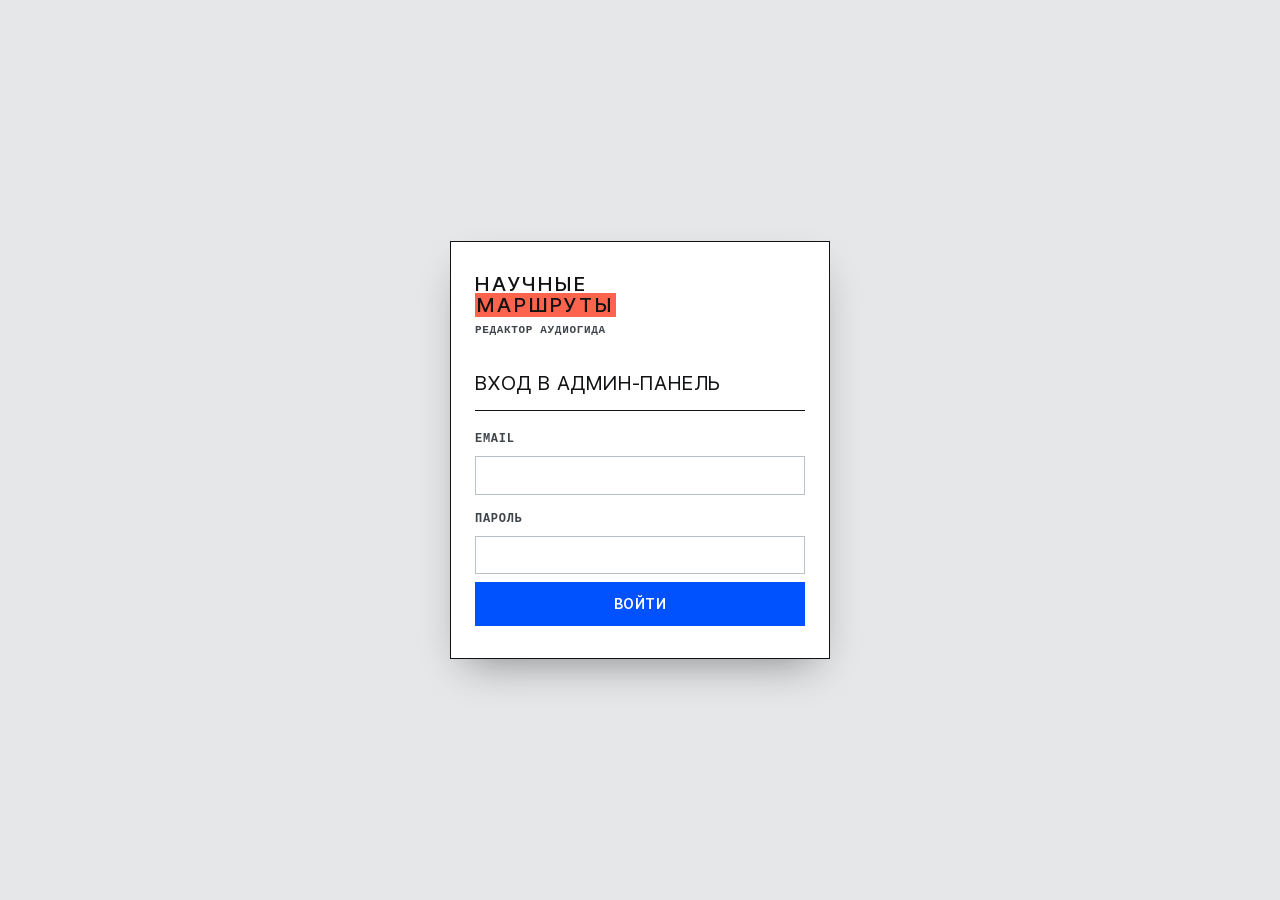
==== commit 3c90fe57: "Restyle admin in the site brand and upload media to our own server - Upload images/audio with one mu" ====
--- a/index.html
+++ b/index.html
@@ -1,9 +1,10 @@
 <!DOCTYPE html>
-<html lang="ru" data-theme="dark">
+<html lang="ru" data-theme="light">
 <head>
 <meta charset="UTF-8">
 <meta name="viewport" content="width=device-width, initial-scale=1.0">
-<title>AudioGuide Admin</title>
+<title>Научные маршруты — редактор</title>
+<link rel="preload" href="fonts/InterTight-cyrillic.woff2" as="font" type="font/woff2" crossorigin>
 <link rel="stylesheet" href="css/admin.css">
 </head>
 <body>
@@ -12,15 +13,11 @@
 <div class="login-screen" id="login-screen">
   <div class="login-card">
     <div class="login-logo">
-      <svg class="logo-mark" viewBox="0 0 32 32" fill="none" aria-hidden="true">
-        <rect width="32" height="32" rx="8" fill="var(--color-primary)" opacity="0.12"/>
-        <circle cx="16" cy="13" r="5" stroke="var(--color-primary)" stroke-width="2" fill="none"/>
-        <circle cx="16" cy="13" r="2" fill="var(--color-primary)"/>
-        <path d="M16 18 C10 18 7 22 7 24" stroke="var(--color-primary)" stroke-width="2" stroke-linecap="round"/>
-        <path d="M16 18 C22 18 25 22 25 24" stroke="var(--color-primary)" stroke-width="2" stroke-linecap="round"/>
-        <path d="M11 24 H21" stroke="var(--color-primary)" stroke-width="2" stroke-linecap="round"/>
-      </svg>
-      <div class="logo-text">Audio<span>Guide</span></div>
+      <div class="wordmark">
+        <span class="wordmark-line">Научные</span>
+        <span class="wordmark-line"><span class="mark">маршруты</span></span>
+        <span class="wordmark-sub">Редактор аудиогида</span>
+      </div>
     </div>
     <h1>Вход в админ-панель</h1>
     <div class="login-error" id="login-error" role="alert"></div>
@@ -43,15 +40,11 @@
 
   <aside class="sidebar">
     <div class="sidebar-header">
-      <svg class="logo-mark" viewBox="0 0 32 32" fill="none" aria-hidden="true">
-        <rect width="32" height="32" rx="8" fill="var(--color-primary)" opacity="0.12"/>
-        <circle cx="16" cy="13" r="5" stroke="var(--color-primary)" stroke-width="2" fill="none"/>
-        <circle cx="16" cy="13" r="2" fill="var(--color-primary)"/>
-        <path d="M16 18 C10 18 7 22 7 24" stroke="var(--color-primary)" stroke-width="2" stroke-linecap="round"/>
-        <path d="M16 18 C22 18 25 22 25 24" stroke="var(--color-primary)" stroke-width="2" stroke-linecap="round"/>
-        <path d="M11 24 H21" stroke="var(--color-primary)" stroke-width="2" stroke-linecap="round"/>
-      </svg>
-      <div class="logo-text">Audio<span>Guide</span></div>
+      <div class="wordmark">
+        <span class="wordmark-line">Научные</span>
+        <span class="wordmark-line"><span class="mark">маршруты</span></span>
+        <span class="wordmark-sub">Редактор аудиогида</span>
+      </div>
     </div>
 
     <nav class="sidebar-nav">
@@ -90,7 +83,7 @@
         <div class="status-dot" id="current-user-role-dot"></div>
         <span><strong id="current-user-name">…</strong><br><span id="current-user-role"></span></span>
       </div>
-      <button class="btn-icon" data-theme-toggle aria-label="Переключить тему" style="margin-left:auto">
+      <button class="btn-icon" data-theme-toggle aria-label="Переключить светлую/тёмную тему" title="Тема" style="margin-left:auto">
         <svg width="15" height="15" viewBox="0 0 24 24" fill="none" stroke="currentColor" stroke-width="2" aria-hidden="true"><path d="M21 12.79A9 9 0 1 1 11.21 3 7 7 0 0 0 21 12.79z"/></svg>
       </button>
     </div>
@@ -231,6 +224,7 @@
           <div class="empty-state" id="points-empty" style="display:none">
             <h3>Точки не найдены</h3>
             <p>Измените параметры поиска или добавьте точку на карте</p>
+            <button class="btn btn-ghost" type="button" id="points-empty-map">Открыть карту</button>
           </div>
         </div>
         <div class="pagination">
@@ -259,6 +253,7 @@
           <div class="empty-state" id="routes-empty" style="display:none;grid-column:1/-1">
             <h3>Маршруты не найдены</h3>
             <p>Создайте первый маршрут или измените параметры поиска</p>
+            <button class="btn btn-primary" type="button" id="routes-empty-new">Создать маршрут</button>
           </div>
         </div>
       </div>
--- a/css/admin.css
+++ b/css/admin.css
@@ -1,71 +1,98 @@
+/* Научные маршруты — редактор аудиогида.
+   Та же система, что у публичного гида и science-step.ru: Inter Tight,
+   серое поле, нулевые радиусы, линейки 1px, синий — главное действие,
+   коралл — маркер бренда и текущий выбор, лайм — «опубликовано / онлайн». */
+
+@font-face {
+  font-family: "Inter Tight";
+  font-style: normal;
+  font-weight: 100 900;
+  font-display: swap;
+  src: url("../fonts/InterTight-cyrillic.woff2") format("woff2");
+  unicode-range: U+0301, U+0400-045F, U+0490-0491, U+04B0-04B1, U+2116;
+}
+@font-face {
+  font-family: "Inter Tight";
+  font-style: normal;
+  font-weight: 100 900;
+  font-display: swap;
+  src: url("../fonts/InterTight-latin.woff2") format("woff2");
+  unicode-range: U+0000-00FF, U+0131, U+0152-0153, U+02BB-02BC, U+02C6, U+02DA, U+02DC, U+0304, U+0308, U+0329, U+2000-206F, U+20AC, U+2122, U+2191, U+2193, U+2212, U+2215, U+FEFF, U+FFFD;
+}
+
 /* ─── DESIGN TOKENS ─── */
 :root, [data-theme="light"] {
-  --color-bg: #f7f6f2;
-  --color-surface: #f9f8f5;
-  --color-surface-2: #fbfbf9;
-  --color-surface-offset: #f0ede8;
-  --color-surface-dynamic: #e6e4df;
-  --color-divider: #dcd9d5;
-  --color-border: #d4d1ca;
-  --color-text: #28251d;
-  --color-text-muted: #7a7974;
-  --color-text-faint: #bab9b4;
-  --color-primary: #01696f;
-  --color-primary-hover: #0c4e54;
-  --color-primary-highlight: #cedcd8;
-  --color-error: #a12c7b;
-  --color-success: #437a22;
-  --color-warning: #964219;
-  --color-warning-highlight: #ddcfc6;
-  --radius-sm: 0.375rem;
-  --radius-md: 0.5rem;
-  --radius-lg: 0.75rem;
-  --radius-xl: 1rem;
-  --radius-full: 9999px;
-  --shadow-sm: 0 1px 3px oklch(0.2 0.01 80 / 0.08);
-  --shadow-md: 0 4px 16px oklch(0.2 0.01 80 / 0.10);
-  --shadow-lg: 0 12px 40px oklch(0.2 0.01 80 / 0.14);
+  --color-bg: #e6e7e8;              /* поле */
+  --color-surface: #ffffff;         /* бумага: панели, карточки */
+  --color-surface-2: #f3f4f5;
+  --color-surface-offset: #eceef0;  /* hover, вторичный слой */
+  --color-surface-dynamic: #d4dade;
+  --color-divider: #c9cfd4;
+  --color-border: #111214;          /* линейка 1px */
+  --color-border-soft: #b9c0c6;
+  --color-text: #111214;
+  --color-text-muted: #3f454b;      /* 9.7:1 на белом */
+  --color-text-faint: #5a6168;      /* 6.3:1 на белом, 5.1:1 на поле */
+  --color-primary: #0051ff;         /* белый на синем 5.8:1 */
+  --color-primary-hover: #0037b3;
+  --color-primary-highlight: #dfe7ff;
+  --color-accent: #fe634e;          /* коралл бренда, только под чёрный текст */
+  --color-accent-soft: #ffd9d2;
+  --color-live: #87ff00;            /* лайм: «опубликовано», онлайн */
+  --color-error: #c4002f;
+  --color-success: #1d7a00;
+  --color-warning: #8a4b00;
+  --color-warning-highlight: #fff0d6;
+  --color-ink-inverse: #ffffff;
+  --radius-sm: 0; --radius-md: 0; --radius-lg: 0; --radius-xl: 0; --radius-full: 0;
+  --shadow-sm: 0 1px 2px rgba(17, 18, 20, .08);
+  --shadow-md: 0 8px 20px -10px rgba(17, 18, 20, .35);
+  --shadow-lg: 0 18px 40px -16px rgba(17, 18, 20, .45);
   --space-1: 0.25rem; --space-2: 0.5rem; --space-3: 0.75rem;
   --space-4: 1rem; --space-5: 1.25rem; --space-6: 1.5rem;
   --space-8: 2rem; --space-10: 2.5rem; --space-12: 3rem;
-  --font-body: -apple-system, BlinkMacSystemFont, "Segoe UI", Roboto, Helvetica, Arial, sans-serif;
-  --text-xs: clamp(0.75rem, 0.7rem + 0.25vw, 0.875rem);
-  --text-sm: clamp(0.875rem, 0.8rem + 0.35vw, 1rem);
-  --text-base: clamp(1rem, 0.95rem + 0.25vw, 1.125rem);
-  --text-lg: clamp(1.125rem, 1rem + 0.75vw, 1.5rem);
-  --text-xl: clamp(1.5rem, 1.2rem + 1.25vw, 2.25rem);
-  --transition: 180ms cubic-bezier(0.16, 1, 0.3, 1);
+  --font-body: "Inter Tight", system-ui, -apple-system, "Segoe UI", Roboto, Arial, sans-serif;
+  --font-mono: "Courier New", ui-monospace, "SF Mono", Menlo, monospace;
+  --text-xs: 0.8125rem;   /* 13 */
+  --text-sm: 0.875rem;    /* 14 */
+  --text-base: 1rem;      /* 16 */
+  --text-lg: 1.25rem;     /* 20 */
+  --text-xl: 1.75rem;     /* 28 */
+  --transition: 160ms cubic-bezier(0.16, 1, 0.3, 1);
 }
 
 [data-theme="dark"] {
-  --color-bg: #131210;
-  --color-surface: #191817;
-  --color-surface-2: #1f1e1c;
-  --color-surface-offset: #252320;
-  --color-surface-dynamic: #2d2c2a;
-  --color-divider: #2a2927;
-  --color-border: #343230;
-  --color-text: #d4d2cf;
-  --color-text-muted: #7a7876;
-  --color-text-faint: #4e4c4a;
-  --color-primary: #4f98a3;
-  --color-primary-hover: #227f8b;
-  --color-primary-highlight: #1f3438;
-  --color-error: #d163a7;
-  --color-success: #6daa45;
-  --color-warning: #fdab43;
-  --color-warning-highlight: #2e2316;
-  --shadow-sm: 0 1px 3px oklch(0 0 0 / 0.22);
-  --shadow-md: 0 4px 16px oklch(0 0 0 / 0.32);
-  --shadow-lg: 0 12px 40px oklch(0 0 0 / 0.44);
+  --color-bg: #0d0e10;
+  --color-surface: #17191c;
+  --color-surface-2: #1d2024;
+  --color-surface-offset: #23272c;
+  --color-surface-dynamic: #2d3238;
+  --color-divider: #2f343a;
+  --color-border: #4a525b;
+  --color-border-soft: #343a41;
+  --color-text: #eceef0;
+  --color-text-muted: #b6bec6;
+  --color-text-faint: #8f98a1;
+  --color-primary: #3d7bff;
+  --color-primary-hover: #2a62db;
+  --color-primary-highlight: #16244a;
+  --color-accent-soft: #3a1f1a;
+  --color-error: #ff6b86;
+  --color-success: #7fdc3a;
+  --color-warning: #ffb44d;
+  --color-warning-highlight: #2e2412;
+  --shadow-sm: 0 1px 2px rgba(0, 0, 0, .4);
+  --shadow-md: 0 8px 20px -10px rgba(0, 0, 0, .7);
+  --shadow-lg: 0 18px 40px -16px rgba(0, 0, 0, .8);
 }
 
 /* ─── BASE ─── */
 *, *::before, *::after { box-sizing: border-box; margin: 0; padding: 0; }
-html { -webkit-font-smoothing: antialiased; scroll-behavior: smooth; }
+html { -webkit-font-smoothing: antialiased; }
 body {
   font-family: var(--font-body);
   font-size: var(--text-sm);
+  line-height: 1.45;
   color: var(--color-text);
   background: var(--color-bg);
   min-height: 100dvh;
@@ -74,9 +101,17 @@
 }
 input, button, textarea, select { font: inherit; color: inherit; }
 button { cursor: pointer; background: none; border: none; }
-button:disabled { cursor: not-allowed; opacity: 0.55; }
+button:disabled { cursor: not-allowed; opacity: 0.5; }
 img { display: block; max-width: 100%; }
-:focus-visible { outline: 2px solid var(--color-primary); outline-offset: 3px; border-radius: var(--radius-sm); }
+::selection { background: var(--color-live); color: #111214; }
+:focus-visible { outline: 2px solid var(--color-primary); outline-offset: 2px; }
+.btn-primary:focus-visible { outline-color: var(--color-text); }
+
+/* ─── WORDMARK ─── */
+.wordmark { display: flex; flex-direction: column; text-transform: uppercase; font-weight: 500; font-size: 0.875rem; line-height: 1.08; letter-spacing: .14em; }
+.wordmark-line { white-space: nowrap; }
+.wordmark .mark { background: var(--color-accent); color: #111214; padding: 0 .12em; }
+.wordmark-sub { margin-top: var(--space-2); font-family: var(--font-mono); font-weight: 700; font-size: 0.6875rem; letter-spacing: .06em; color: var(--color-text-muted); }
 
 /* ─── LAYOUT ─── */
 .app { display: flex; height: 100dvh; overflow: hidden; }
@@ -87,123 +122,106 @@
   width: 240px;
   flex-shrink: 0;
   background: var(--color-surface);
-  border-right: 1px solid var(--color-divider);
+  border-right: 1px solid var(--color-border);
   display: flex;
   flex-direction: column;
   overflow-y: auto;
 }
-.sidebar-header {
-  padding: var(--space-5) var(--space-4);
-  border-bottom: 1px solid var(--color-divider);
-  display: flex;
-  align-items: center;
-  gap: var(--space-3);
-}
+.sidebar-header { padding: var(--space-5) var(--space-4); border-bottom: 1px solid var(--color-border); }
 .logo-mark { width: 32px; height: 32px; flex-shrink: 0; }
-.logo-text { font-weight: 700; font-size: var(--text-base); letter-spacing: -0.02em; }
-.logo-text span { color: var(--color-primary); }
-
-.sidebar-nav { padding: var(--space-3) var(--space-2); flex: 1; }
-.nav-section { margin-bottom: var(--space-4); }
+
+.sidebar-nav { padding: var(--space-3) 0; flex: 1; }
+.nav-section { margin-bottom: var(--space-4); display: flex; flex-direction: column; }
 .nav-label {
-  font-size: var(--text-xs);
-  font-weight: 600;
+  font-family: var(--font-mono);
+  font-size: 0.75rem;
+  font-weight: 700;
   color: var(--color-text-faint);
   text-transform: uppercase;
   letter-spacing: 0.08em;
-  padding: var(--space-2) var(--space-3);
-  margin-bottom: var(--space-1);
+  padding: var(--space-2) var(--space-4);
 }
 .nav-item {
   display: flex;
   align-items: center;
   gap: var(--space-3);
-  padding: var(--space-2) var(--space-3);
-  min-height: 36px;
-  border-radius: var(--radius-md);
+  padding: var(--space-2) var(--space-4);
+  min-height: 40px;
   color: var(--color-text-muted);
   font-size: var(--text-sm);
   font-weight: 500;
   cursor: pointer;
-  transition: background var(--transition), color var(--transition);
-  border: none;
-  background: none;
+  transition: background-color var(--transition), color var(--transition);
   width: 100%;
   text-align: left;
+  position: relative;
 }
 .nav-item:hover { background: var(--color-surface-offset); color: var(--color-text); }
-.nav-item.active { background: var(--color-primary-highlight); color: var(--color-primary); }
+.nav-item.active { background: var(--color-text); color: var(--color-surface); font-weight: 600; }
 .nav-item svg { width: 16px; height: 16px; flex-shrink: 0; }
-.nav-badge {
-  margin-left: auto;
-  background: var(--color-surface-dynamic);
-  color: var(--color-text-muted);
-  font-size: 11px;
-  font-weight: 600;
-  padding: 1px 7px;
-  border-radius: var(--radius-full);
-}
-.nav-item.active .nav-badge { background: color-mix(in oklch, var(--color-primary) 18%, transparent); color: var(--color-primary); }
+.nav-badge { margin-left: auto; font-family: var(--font-mono); font-size: 11px; font-weight: 700; padding: 1px 6px; border: 1px solid currentColor; }
 
 .sidebar-footer {
   padding: var(--space-3) var(--space-4);
-  border-top: 1px solid var(--color-divider);
+  border-top: 1px solid var(--color-border);
   display: flex;
   align-items: center;
   gap: var(--space-3);
 }
 .api-status { display: flex; align-items: center; gap: var(--space-2); font-size: var(--text-xs); color: var(--color-text-muted); overflow: hidden; }
 .api-status span { overflow: hidden; text-overflow: ellipsis; white-space: nowrap; }
-.status-dot { width: 7px; height: 7px; border-radius: 50%; background: var(--color-success); flex-shrink: 0; }
+.api-status strong { color: var(--color-text); font-weight: 600; }
+.status-dot { width: 8px; height: 8px; background: var(--color-success); flex-shrink: 0; }
 .status-dot.error { background: var(--color-error); }
 .status-dot.loading { background: var(--color-warning); animation: pulse 1.2s ease-in-out infinite; }
-@keyframes pulse { 0%,100%{opacity:1} 50%{opacity:0.4} }
+@keyframes pulse { 0%,100% { opacity: 1; } 50% { opacity: 0.35; } }
 
 /* MAIN AREA */
-.main { flex: 1; display: flex; flex-direction: column; overflow: hidden; }
+.main { flex: 1; display: flex; flex-direction: column; overflow: hidden; min-width: 0; }
 
 /* TOP BAR */
 .topbar {
-  height: 52px;
+  height: 56px;
   flex-shrink: 0;
-  background: var(--color-surface);
-  border-bottom: 1px solid var(--color-divider);
+  background: var(--color-bg);
+  border-bottom: 1px solid var(--color-border);
   display: flex;
   align-items: center;
   padding: 0 var(--space-5);
   gap: var(--space-4);
 }
-.topbar-title { font-weight: 600; font-size: var(--text-base); flex: 1; }
+.topbar-title { font-weight: 300; font-size: var(--text-lg); letter-spacing: .08em; text-transform: uppercase; flex: 1; }
 .topbar-actions { display: flex; align-items: center; gap: var(--space-2); }
 .btn {
   display: inline-flex;
   align-items: center;
+  justify-content: center;
   gap: var(--space-2);
-  padding: var(--space-2) var(--space-4);
+  padding: 0 var(--space-4);
   min-height: 36px;
-  border-radius: var(--radius-md);
   font-size: var(--text-sm);
   font-weight: 600;
   cursor: pointer;
-  transition: background var(--transition), color var(--transition), box-shadow var(--transition);
+  transition: background-color var(--transition), color var(--transition), border-color var(--transition);
   border: 1px solid transparent;
+  white-space: nowrap;
 }
 .btn-primary { background: var(--color-primary); color: #fff; border-color: var(--color-primary); }
 .btn-primary:hover:not(:disabled) { background: var(--color-primary-hover); border-color: var(--color-primary-hover); }
-.btn-ghost { background: transparent; color: var(--color-text-muted); border-color: var(--color-border); }
-.btn-ghost:hover:not(:disabled) { background: var(--color-surface-offset); color: var(--color-text); }
-.btn-danger { background: transparent; color: var(--color-error); border-color: color-mix(in oklch, var(--color-error) 35%, transparent); }
-.btn-danger:hover:not(:disabled) { background: color-mix(in oklch, var(--color-error) 10%, transparent); }
+.btn-ghost { background: var(--color-surface); color: var(--color-text); border-color: var(--color-border); }
+.btn-ghost:hover:not(:disabled) { background: var(--color-surface-offset); }
+.btn-danger { background: var(--color-surface); color: var(--color-error); border-color: var(--color-error); }
+.btn-danger:hover:not(:disabled) { background: var(--color-error); color: #fff; }
 .btn svg { width: 15px; height: 15px; }
 .btn-icon {
   width: 36px; height: 36px;
   display: inline-flex; align-items: center; justify-content: center;
-  border-radius: var(--radius-md);
-  background: transparent;
+  background: var(--color-surface);
   color: var(--color-text-muted);
   border: 1px solid var(--color-border);
   cursor: pointer;
-  transition: background var(--transition), color var(--transition);
+  transition: background-color var(--transition), color var(--transition);
+  flex-shrink: 0;
 }
 .btn-icon:hover:not(:disabled) { background: var(--color-surface-offset); color: var(--color-text); }
 .btn-icon svg { width: 15px; height: 15px; }
@@ -217,20 +235,19 @@
 
 /* ─── MAP VIEW ─── */
 .map-view { flex-direction: row !important; }
-.map-container { flex: 1; position: relative; }
+.map-container { flex: 1; position: relative; min-width: 0; }
 #ymap { width: 100%; height: 100%; }
+#ymap [class*="-ground-pane"] { filter: grayscale(.8) contrast(1.04); }
 .map-hint {
   position: absolute;
   top: var(--space-4);
   left: 50%;
   transform: translateX(-50%);
-  background: var(--color-surface);
-  border: 1px solid var(--color-border);
-  border-radius: var(--radius-full);
-  padding: var(--space-2) var(--space-5);
+  background: var(--color-text);
+  color: var(--color-surface);
+  padding: var(--space-2) var(--space-4);
   font-size: var(--text-xs);
-  font-weight: 500;
-  color: var(--color-text-muted);
+  font-weight: 600;
   box-shadow: var(--shadow-md);
   pointer-events: none;
   white-space: nowrap;
@@ -238,20 +255,13 @@
   transition: opacity 0.3s;
 }
 .map-hint.hidden { opacity: 0; }
-.map-search {
-  position: absolute;
-  top: var(--space-4);
-  left: var(--space-4);
-  width: 280px;
-  z-index: 10;
-}
+.map-search { position: absolute; top: var(--space-4); left: var(--space-4); width: 280px; z-index: 10; }
 .map-search .input { background: var(--color-surface); box-shadow: var(--shadow-md); }
 .map-search-msg {
   margin-top: var(--space-2);
   padding: var(--space-2) var(--space-3);
   background: var(--color-surface);
   border: 1px solid var(--color-error);
-  border-radius: var(--radius-md);
   box-shadow: var(--shadow-md);
   font-size: var(--text-xs);
   color: var(--color-error);
@@ -260,17 +270,18 @@
 
 /* POINT PANEL */
 .point-panel {
-  width: 380px;
+  width: 400px;
   flex-shrink: 0;
   background: var(--color-surface);
-  border-left: 1px solid var(--color-divider);
+  border-left: 1px solid var(--color-border);
   display: flex;
   flex-direction: column;
   overflow: hidden;
 }
 .panel-header {
-  padding: var(--space-4) var(--space-5);
-  border-bottom: 1px solid var(--color-divider);
+  padding: var(--space-3) var(--space-5);
+  min-height: 56px;
+  border-bottom: 1px solid var(--color-border);
   display: flex;
   align-items: center;
   gap: var(--space-3);
@@ -278,10 +289,11 @@
 .panel-header h3 { font-size: var(--text-base); font-weight: 600; flex: 1; overflow: hidden; text-overflow: ellipsis; white-space: nowrap; }
 .panel-body { flex: 1; overflow-y: auto; padding: var(--space-5); }
 .panel-footer {
-  padding: var(--space-4) var(--space-5);
-  border-top: 1px solid var(--color-divider);
+  padding: var(--space-3) var(--space-5);
+  border-top: 1px solid var(--color-border);
   display: flex;
   gap: var(--space-2);
+  background: var(--color-surface-2);
 }
 
 /* ─── FORMS ─── */
@@ -289,71 +301,73 @@
 .form-group:last-of-type { margin-bottom: 0; }
 .label {
   display: block;
-  font-size: var(--text-xs);
-  font-weight: 600;
+  font-family: var(--font-mono);
+  font-size: 0.75rem;
+  font-weight: 700;
   color: var(--color-text-muted);
   text-transform: uppercase;
-  letter-spacing: 0.07em;
+  letter-spacing: 0.06em;
   margin-bottom: var(--space-2);
 }
 .input, .textarea, .select {
   width: 100%;
-  background: var(--color-bg);
-  border: 1px solid var(--color-border);
-  border-radius: var(--radius-md);
+  background: var(--color-surface);
+  border: 1px solid var(--color-border-soft);
   padding: var(--space-2) var(--space-3);
-  min-height: 36px;
+  min-height: 38px;
   font-size: var(--text-sm);
   color: var(--color-text);
   transition: border-color var(--transition), box-shadow var(--transition);
-}
+  border-radius: 0;
+}
+.input:hover, .textarea:hover, .select:hover { border-color: var(--color-text-faint); }
 .input:focus, .textarea:focus, .select:focus {
   outline: none;
   border-color: var(--color-primary);
-  box-shadow: 0 0 0 3px color-mix(in oklch, var(--color-primary) 18%, transparent);
+  box-shadow: 0 0 0 1px var(--color-primary);
 }
 .input::placeholder, .textarea::placeholder { color: var(--color-text-faint); }
-.input[aria-invalid="true"], .textarea[aria-invalid="true"] { border-color: var(--color-error); }
+.input[aria-invalid="true"], .textarea[aria-invalid="true"] { border-color: var(--color-error); box-shadow: 0 0 0 1px var(--color-error); }
 .textarea { resize: vertical; min-height: 80px; line-height: 1.5; }
 .select { cursor: pointer; }
-.coords-row { display: grid; grid-template-columns: 1fr 1fr; gap: var(--space-2); }
+.coords-row { display: grid; grid-template-columns: 1fr 1fr; gap: var(--space-3); }
 .form-hint { font-size: var(--text-xs); color: var(--color-text-faint); margin-top: var(--space-1); }
 .form-error { font-size: var(--text-xs); color: var(--color-error); margin-top: var(--space-1); }
 
 /* ─── UPLOAD ZONES ─── */
 .upload-zone {
-  border: 2px dashed var(--color-border);
-  border-radius: var(--radius-lg);
+  border: 1px dashed var(--color-text-faint);
+  background: var(--color-surface-2);
   padding: var(--space-4);
   text-align: center;
   cursor: pointer;
-  transition: border-color var(--transition), background var(--transition);
+  transition: border-color var(--transition), background-color var(--transition);
   position: relative;
 }
-.upload-zone:hover, .upload-zone.dragover { border-color: var(--color-primary); background: var(--color-primary-highlight); }
+.upload-zone:hover, .upload-zone.dragover { border-color: var(--color-primary); border-style: solid; background: var(--color-primary-highlight); }
+.upload-zone:focus-within { outline: 2px solid var(--color-primary); outline-offset: 2px; }
 .upload-zone input[type="file"] { position: absolute; inset: 0; opacity: 0; cursor: pointer; width: 100%; height: 100%; }
 .upload-icon { margin: 0 auto var(--space-2); color: var(--color-text-faint); }
 .upload-text { font-size: var(--text-xs); color: var(--color-text-muted); }
 .upload-text strong { color: var(--color-primary); }
 
-.upload-preview { margin-top: var(--space-3); border-radius: var(--radius-md); overflow: hidden; border: 1px solid var(--color-border); display: none; }
+.upload-preview { margin-top: var(--space-3); overflow: hidden; border: 1px solid var(--color-border); display: none; }
 .upload-preview.visible { display: block; }
-.upload-preview img { width: 100%; height: 120px; object-fit: cover; }
-.upload-preview-info { display: flex; align-items: center; gap: var(--space-3); padding: var(--space-2) var(--space-3); background: var(--color-surface-offset); }
+.upload-preview img { width: 100%; height: 140px; object-fit: cover; }
+.upload-preview-info { display: flex; align-items: center; gap: var(--space-3); padding: var(--space-2) var(--space-3); background: var(--color-surface-offset); border-top: 1px solid var(--color-border); }
 .upload-preview-info svg { width: 14px; height: 14px; color: var(--color-primary); flex-shrink: 0; }
-.preview-filename { font-size: var(--text-xs); color: var(--color-text-muted); flex: 1; overflow: hidden; text-overflow: ellipsis; white-space: nowrap; }
+.preview-filename { font-family: var(--font-mono); font-weight: 700; font-size: var(--text-xs); color: var(--color-text-muted); flex: 1; overflow: hidden; text-overflow: ellipsis; white-space: nowrap; }
 .preview-remove {
-  width: 24px; height: 24px;
-  border-radius: 50%;
-  background: var(--color-surface-dynamic);
-  color: var(--color-text-faint);
+  width: 28px; height: 28px;
+  background: var(--color-surface);
+  color: var(--color-text-muted);
   display: flex; align-items: center; justify-content: center;
   cursor: pointer;
-  border: none;
-  transition: background var(--transition), color var(--transition);
+  border: 1px solid var(--color-border-soft);
+  transition: background-color var(--transition), color var(--transition);
   flex-shrink: 0;
 }
-.preview-remove:hover { background: color-mix(in oklch, var(--color-error) 15%, transparent); color: var(--color-error); }
+.preview-remove:hover { color: var(--color-error); border-color: var(--color-error); }
 
 .audio-preview {
   display: none;
@@ -362,64 +376,70 @@
   padding: var(--space-3);
   background: var(--color-surface-offset);
   border: 1px solid var(--color-border);
-  border-radius: var(--radius-md);
   margin-top: var(--space-3);
 }
 .audio-preview.visible { display: flex; }
 .audio-preview audio { flex: 1; height: 32px; min-width: 0; }
-.audio-duration { font-size: var(--text-xs); color: var(--color-text-muted); flex-shrink: 0; }
+.audio-duration { font-family: var(--font-mono); font-weight: 700; font-size: var(--text-xs); color: var(--color-text-muted); flex-shrink: 0; }
 
 /* ─── TOGGLE SWITCH ─── */
-.switch-row { display: flex; align-items: center; justify-content: space-between; gap: var(--space-3); }
+.switch-row { display: flex; align-items: center; justify-content: space-between; gap: var(--space-3); padding: var(--space-3); border: 1px solid var(--color-border-soft); background: var(--color-surface-2); }
 .switch-row .label { margin-bottom: 0; }
-.switch { position: relative; display: inline-block; width: 40px; height: 22px; flex-shrink: 0; }
+.switch { position: relative; display: inline-block; width: 44px; height: 24px; flex-shrink: 0; }
 .switch input { opacity: 0; width: 0; height: 0; position: absolute; }
-.switch-slider { position: absolute; cursor: pointer; inset: 0; background: var(--color-surface-dynamic); border-radius: var(--radius-full); transition: background var(--transition); }
-.switch-slider::before { content: ''; position: absolute; height: 16px; width: 16px; left: 3px; top: 3px; background: #fff; border-radius: 50%; transition: transform var(--transition); }
-.switch input:checked + .switch-slider { background: var(--color-primary); }
-.switch input:checked + .switch-slider::before { transform: translateX(18px); }
-.switch input:focus-visible + .switch-slider { outline: 2px solid var(--color-primary); outline-offset: 3px; }
+.switch-slider { position: absolute; cursor: pointer; inset: 0; background: var(--color-surface); border: 1px solid var(--color-border); transition: background-color var(--transition); }
+.switch-slider::before { content: ''; position: absolute; height: 16px; width: 16px; left: 3px; top: 3px; background: var(--color-text); transition: transform var(--transition); }
+.switch input:checked + .switch-slider { background: var(--color-live); }
+.switch input:checked + .switch-slider::before { transform: translateX(20px); background: #111214; }
+.switch input:focus-visible + .switch-slider { outline: 2px solid var(--color-primary); outline-offset: 2px; }
 
 /* ─── ROUTE POINTS LIST ─── */
-.rp-section { margin-top: var(--space-5); border-top: 1px solid var(--color-divider); padding-top: var(--space-4); }
+.rp-section { margin-top: var(--space-5); border-top: 1px solid var(--color-border); padding-top: var(--space-4); }
 .rp-add-row { display: flex; gap: var(--space-2); margin-bottom: var(--space-3); }
 .rp-add-row .select { flex: 1; }
-.rp-list { display: flex; flex-direction: column; gap: var(--space-2); }
+.rp-list { display: flex; flex-direction: column; border: 1px solid var(--color-border-soft); }
+.rp-list:empty { display: none; }
 .rp-item {
   display: flex; align-items: center; gap: var(--space-3);
   padding: var(--space-2) var(--space-3);
-  background: var(--color-surface-offset);
-  border: 1px solid var(--color-border);
-  border-radius: var(--radius-md);
-}
+  background: var(--color-surface);
+  border-bottom: 1px solid var(--color-border-soft);
+}
+.rp-item:last-child { border-bottom: 0; }
 .rp-item[draggable="true"] { cursor: grab; }
+.rp-item[draggable="true"]:hover { background: var(--color-surface-offset); }
 .rp-item.dragging { opacity: 0.4; }
 .rp-item-order {
-  width: 22px; height: 22px; flex-shrink: 0;
+  width: 26px; height: 26px; flex-shrink: 0;
   display: flex; align-items: center; justify-content: center;
-  background: var(--color-primary-highlight); color: var(--color-primary);
-  border-radius: var(--radius-full); font-size: 11px; font-weight: 700;
-}
+  border: 1px solid var(--color-border); background: var(--color-surface);
+  font-family: var(--font-mono); font-size: 12px; font-weight: 700;
+}
+.rp-item:first-child .rp-item-order { background: var(--color-accent); color: #111214; border-color: #111214; }
 .rp-item-title { flex: 1; font-size: var(--text-sm); overflow: hidden; text-overflow: ellipsis; white-space: nowrap; }
-.rp-item-status { font-size: 10px; color: var(--color-text-faint); }
+.rp-item-status { font-size: 11px; color: var(--color-text-faint); }
 .rp-item-actions { display: flex; gap: 2px; flex-shrink: 0; }
 .rp-item-actions button {
-  width: 28px; height: 28px; display: inline-flex; align-items: center; justify-content: center;
-  border-radius: var(--radius-sm); color: var(--color-text-muted);
-  border: 1px solid transparent; transition: background var(--transition), color var(--transition);
+  width: 30px; height: 30px; display: inline-flex; align-items: center; justify-content: center;
+  color: var(--color-text-muted);
+  border: 1px solid transparent; transition: background-color var(--transition), color var(--transition);
 }
 .rp-item-actions button:hover:not(:disabled) { background: var(--color-surface-dynamic); color: var(--color-text); }
 .rp-item-actions button:disabled { opacity: 0.3; cursor: not-allowed; }
 .rp-item-actions button.rp-remove:hover { color: var(--color-error); }
 .rp-item-actions svg { width: 14px; height: 14px; }
 .rp-empty { font-size: var(--text-xs); color: var(--color-text-faint); padding: var(--space-2) 0; }
-.rp-notice { font-size: var(--text-xs); color: var(--color-warning); background: var(--color-warning-highlight); border-radius: var(--radius-md); padding: var(--space-2) var(--space-3); margin-top: var(--space-2); }
+.rp-notice { font-size: var(--text-xs); color: var(--color-warning); background: var(--color-warning-highlight); border: 1px solid currentColor; padding: var(--space-2) var(--space-3); margin-top: var(--space-4); }
+#rp-search-results { border-radius: 0 !important; border-color: var(--color-border) !important; box-shadow: var(--shadow-md); }
+#rp-search-results:empty { display: none; }
+#rp-search-results .list-row { margin: 0; border: 0; border-bottom: 1px solid var(--color-border-soft); }
 
 /* ─── ROUTES VIEW ─── */
 .routes-view { flex-direction: column; }
 .routes-toolbar, .points-toolbar, .users-toolbar {
-  padding: var(--space-4) var(--space-5);
-  border-bottom: 1px solid var(--color-divider);
+  padding: var(--space-3) var(--space-5);
+  border-bottom: 1px solid var(--color-border);
+  background: var(--color-surface-2);
   display: flex;
   align-items: center;
   gap: var(--space-3);
@@ -428,109 +448,116 @@
 .search-input-wrap { position: relative; flex: 1; min-width: 200px; }
 .search-input-wrap svg { position: absolute; left: var(--space-3); top: 50%; transform: translateY(-50%); color: var(--color-text-faint); width: 15px; height: 15px; pointer-events: none; }
 .search-input { padding-left: 2.25rem; }
-.routes-grid { padding: var(--space-5); display: grid; grid-template-columns: repeat(auto-fill, minmax(min(300px, 100%), 1fr)); gap: var(--space-4); align-content: start; flex: 1; overflow-y: auto; }
+.routes-grid { padding: var(--space-5); display: grid; grid-template-columns: repeat(auto-fill, minmax(min(280px, 100%), 1fr)); gap: var(--space-4); align-content: start; flex: 1; overflow-y: auto; }
 .route-card {
   background: var(--color-surface);
   border: 1px solid var(--color-border);
-  border-radius: var(--radius-lg);
   overflow: hidden;
-  transition: box-shadow var(--transition), transform var(--transition);
-}
-.route-card:hover { box-shadow: var(--shadow-md); transform: translateY(-1px); }
-.route-card-img { height: 120px; background: var(--color-surface-dynamic); display: flex; align-items: center; justify-content: center; color: var(--color-text-faint); }
+  display: flex;
+  flex-direction: column;
+  transition: box-shadow var(--transition);
+}
+.route-card:hover { box-shadow: var(--shadow-md); }
+.route-card-img { height: 132px; background: var(--color-accent-soft); display: flex; align-items: center; justify-content: center; color: var(--color-text-faint); border-bottom: 1px solid var(--color-border); }
 .route-card-img img { width: 100%; height: 100%; object-fit: cover; }
-.route-card-body { padding: var(--space-4); cursor: pointer; }
-.route-card-title { font-weight: 600; font-size: var(--text-sm); margin-bottom: var(--space-1); white-space: nowrap; overflow: hidden; text-overflow: ellipsis; }
-.route-card-meta { font-size: var(--text-xs); color: var(--color-text-muted); display: flex; gap: var(--space-3); flex-wrap: wrap; }
-.route-card-actions { display: flex; gap: var(--space-1); padding: var(--space-3) var(--space-4); border-top: 1px solid var(--color-divider); }
-.badge { display: inline-flex; align-items: center; gap: 4px; padding: 2px 8px; border-radius: var(--radius-full); font-size: 11px; font-weight: 600; }
-.badge-published { background: color-mix(in oklch, var(--color-success) 14%, transparent); color: var(--color-success); }
-.badge-draft { background: var(--color-surface-dynamic); color: var(--color-text-muted); }
-.badge-archived { background: color-mix(in oklch, var(--color-warning) 14%, transparent); color: var(--color-warning); }
+.route-card-body { padding: var(--space-4); cursor: pointer; flex: 1; }
+.route-card-body:hover .route-card-title { text-decoration: underline; text-underline-offset: 3px; }
+.route-card-title { font-weight: 600; font-size: var(--text-base); margin-bottom: var(--space-2); white-space: nowrap; overflow: hidden; text-overflow: ellipsis; }
+.route-card-meta { font-size: var(--text-xs); color: var(--color-text-muted); display: flex; gap: var(--space-3); flex-wrap: wrap; align-items: center; }
+.route-card-actions { display: flex; gap: var(--space-1); padding: var(--space-3) var(--space-4); border-top: 1px solid var(--color-border-soft); }
+.badge { display: inline-flex; align-items: center; gap: 4px; padding: 2px 6px; font-family: var(--font-mono); font-size: 11px; font-weight: 700; letter-spacing: .04em; text-transform: uppercase; border: 1px solid currentColor; }
+.badge-published { background: var(--color-live); color: #111214; border-color: #111214; }
+.badge-draft { background: var(--color-surface); color: var(--color-text-muted); }
+.badge-archived { background: var(--color-warning-highlight); color: var(--color-warning); }
 
 /* ─── POINTS LIST VIEW ─── */
 .points-view, .users-view { flex-direction: column; }
-.points-list, .users-list { flex: 1; overflow-y: auto; padding: var(--space-3) var(--space-5) var(--space-5); }
+.points-list, .users-list { flex: 1; overflow-y: auto; padding: var(--space-4) var(--space-5) var(--space-5); }
 .list-row {
   display: flex; align-items: center; gap: var(--space-4);
   padding: var(--space-3) var(--space-4);
   background: var(--color-surface);
-  border: 1px solid var(--color-border);
-  border-radius: var(--radius-md);
-  margin-bottom: var(--space-2);
+  border: 1px solid var(--color-border-soft);
+  margin-bottom: -1px;
   cursor: pointer;
-  transition: box-shadow var(--transition);
-}
-.list-row:hover { box-shadow: var(--shadow-sm); }
+  transition: background-color var(--transition);
+  position: relative;
+}
+.list-row:hover { background: var(--color-surface-offset); border-color: var(--color-border); z-index: 1; }
 .list-row-main { flex: 1; min-width: 0; }
 .list-row-title { font-weight: 600; font-size: var(--text-sm); overflow: hidden; text-overflow: ellipsis; white-space: nowrap; }
 .list-row-sub { font-size: var(--text-xs); color: var(--color-text-muted); overflow: hidden; text-overflow: ellipsis; white-space: nowrap; }
 .list-row-meta { display: flex; align-items: center; gap: var(--space-3); flex-shrink: 0; }
-.pagination { display: flex; align-items: center; justify-content: center; gap: var(--space-3); padding: var(--space-4); }
-.pagination span { font-size: var(--text-xs); color: var(--color-text-muted); }
+.pagination { display: flex; align-items: center; justify-content: center; gap: var(--space-3); padding: var(--space-3); border-top: 1px solid var(--color-border); background: var(--color-surface-2); }
+.pagination span { font-family: var(--font-mono); font-weight: 700; font-size: var(--text-xs); color: var(--color-text-muted); }
 
 /* ─── LOGIN VIEW ─── */
 .login-screen { min-height: 100dvh; display: flex; align-items: center; justify-content: center; background: var(--color-bg); padding: var(--space-4); }
-.login-card { width: 100%; max-width: 360px; background: var(--color-surface); border: 1px solid var(--color-border); border-radius: var(--radius-xl); padding: var(--space-8) var(--space-6); box-shadow: var(--shadow-lg); }
-.login-logo { display: flex; align-items: center; gap: var(--space-3); margin-bottom: var(--space-6); justify-content: center; }
-.login-card h1 { font-size: var(--text-lg); text-align: center; margin-bottom: var(--space-6); }
-.login-error { font-size: var(--text-xs); color: var(--color-error); background: color-mix(in oklch, var(--color-error) 12%, transparent); border-radius: var(--radius-md); padding: var(--space-2) var(--space-3); margin-bottom: var(--space-4); display: none; }
+.login-card { width: 100%; max-width: 380px; background: var(--color-surface); border: 1px solid var(--color-border); padding: var(--space-8) var(--space-6); box-shadow: var(--shadow-lg); }
+.login-logo { margin-bottom: var(--space-8); }
+.login-logo .wordmark { font-size: 1.25rem; }
+.login-card h1 { font-size: var(--text-lg); font-weight: 400; letter-spacing: .04em; text-transform: uppercase; margin-bottom: var(--space-5); padding-bottom: var(--space-3); border-bottom: 1px solid var(--color-border); }
+.login-card .btn-primary { min-height: 44px; text-transform: uppercase; letter-spacing: .04em; }
+.login-error { font-size: var(--text-xs); color: var(--color-error); background: var(--color-surface); border: 1px solid var(--color-error); padding: var(--space-2) var(--space-3); margin-bottom: var(--space-4); display: none; }
 .login-error.visible { display: block; }
 
 /* ─── MODAL ─── */
 .modal-overlay {
   position: fixed; inset: 0;
-  background: oklch(0.1 0 0 / 0.55);
-  backdrop-filter: blur(4px);
+  background: rgba(17, 18, 20, 0.55);
   display: flex; align-items: center; justify-content: center;
   z-index: 100;
   padding: var(--space-4);
   opacity: 0; pointer-events: none;
-  transition: opacity 0.2s;
+  transition: opacity 0.18s;
 }
 .modal-overlay.open { opacity: 1; pointer-events: all; }
 .modal {
   background: var(--color-surface);
   border: 1px solid var(--color-border);
-  border-radius: var(--radius-xl);
   width: 100%;
-  max-width: 560px;
+  max-width: 600px;
   max-height: 90dvh;
   display: flex; flex-direction: column;
   box-shadow: var(--shadow-lg);
   transform: translateY(8px);
   transition: transform 0.2s cubic-bezier(0.16, 1, 0.3, 1);
 }
-.modal.modal-sm { max-width: 400px; }
+.modal.modal-sm { max-width: 420px; }
 .modal-overlay.open .modal { transform: translateY(0); }
-.modal-header { padding: var(--space-5) var(--space-5) var(--space-4); border-bottom: 1px solid var(--color-divider); display: flex; align-items: center; gap: var(--space-3); }
-.modal-header h2 { font-size: var(--text-base); font-weight: 700; flex: 1; }
+.modal-header { padding: var(--space-4) var(--space-5); border-bottom: 1px solid var(--color-border); display: flex; align-items: center; gap: var(--space-3); }
+.modal-header h2 { font-size: var(--text-lg); font-weight: 400; letter-spacing: .04em; text-transform: uppercase; flex: 1; }
 .modal-body { padding: var(--space-5); overflow-y: auto; flex: 1; }
-.modal-footer { padding: var(--space-4) var(--space-5); border-top: 1px solid var(--color-divider); display: flex; gap: var(--space-2); justify-content: flex-end; }
+.modal-body > p { font-size: var(--text-base); line-height: 1.5; }
+.modal-footer { padding: var(--space-3) var(--space-5); border-top: 1px solid var(--color-border); background: var(--color-surface-2); display: flex; gap: var(--space-2); justify-content: flex-end; }
 
 /* ─── TOAST ─── */
-.toast-container { position: fixed; bottom: var(--space-5); right: var(--space-5); z-index: 200; display: flex; flex-direction: column; gap: var(--space-2); }
-.toast { display: flex; align-items: center; gap: var(--space-3); background: var(--color-surface); border: 1px solid var(--color-border); border-radius: var(--radius-lg); padding: var(--space-3) var(--space-4); box-shadow: var(--shadow-lg); font-size: var(--text-sm); max-width: 340px; animation: toastIn 0.3s cubic-bezier(0.16, 1, 0.3, 1); }
-@keyframes toastIn { from { opacity:0; transform: translateY(8px) scale(0.98); } }
-.toast.success { color: var(--color-success); }
-.toast.error { color: var(--color-error); }
-.toast.info { color: var(--color-primary); }
+/* bottom-left of the work area: never on top of the editor panel's Save button */
+.toast-container { position: fixed; bottom: var(--space-5); left: calc(240px + var(--space-5)); z-index: 200; display: flex; flex-direction: column; gap: var(--space-2); }
+.toast { display: flex; align-items: center; gap: var(--space-3); background: #111214; color: #fff; padding: var(--space-3) var(--space-4); box-shadow: var(--shadow-lg); font-size: var(--text-sm); max-width: 360px; animation: toastIn 0.25s cubic-bezier(0.16, 1, 0.3, 1); }
+.toast::before { content: ""; width: 10px; height: 10px; flex-shrink: 0; background: #8f98a1; }
+@keyframes toastIn { from { opacity: 0; transform: translateY(8px); } }
+.toast.success::before { background: var(--color-live); }
+.toast.error::before { background: #ff4d6d; }
+.toast.info::before { background: #5b8cff; }
 
 /* ─── PROGRESS ─── */
-.upload-progress { margin-top: var(--space-2); height: 3px; border-radius: var(--radius-full); background: var(--color-surface-dynamic); overflow: hidden; display: none; }
+.upload-progress { margin-top: var(--space-2); height: 4px; background: var(--color-surface-dynamic); overflow: hidden; display: none; }
 .upload-progress.visible { display: block; }
-.upload-progress-bar { height: 100%; background: var(--color-primary); border-radius: var(--radius-full); width: 100%; transform: scaleX(0); transform-origin: left center; transition: transform 0.3s ease; }
+.upload-progress-bar { height: 100%; background: var(--color-primary); width: 100%; transform: scaleX(0); transform-origin: left center; transition: transform 0.3s ease; }
 
 /* empty state */
-.empty-state { display: flex; flex-direction: column; align-items: center; justify-content: center; text-align: center; padding: var(--space-12) var(--space-8); color: var(--color-text-muted); height: 100%; }
-.empty-icon { width: 48px; height: 48px; margin-bottom: var(--space-4); color: var(--color-text-faint); }
-.empty-state h3 { font-size: var(--text-base); font-weight: 600; color: var(--color-text); margin-bottom: var(--space-2); }
-.empty-state p { font-size: var(--text-sm); max-width: 34ch; margin-bottom: var(--space-5); }
+.empty-state { display: flex; flex-direction: column; align-items: center; justify-content: center; text-align: center; padding: var(--space-12) var(--space-8); color: var(--color-text-muted); height: 100%; gap: var(--space-2); }
+.empty-icon { width: 44px; height: 44px; margin-bottom: var(--space-2); color: var(--color-text-faint); }
+.empty-state h3 { font-size: var(--text-lg); font-weight: 400; letter-spacing: .04em; text-transform: uppercase; color: var(--color-text); }
+.empty-state p { font-size: var(--text-sm); max-width: 36ch; margin-bottom: var(--space-3); }
 
 /* ─── USERS VIEW ─── */
-.role-tag { font-size: 11px; font-weight: 600; padding: 2px 8px; border-radius: var(--radius-full); background: var(--color-surface-dynamic); color: var(--color-text-muted); }
-.role-tag.admin { background: color-mix(in oklch, var(--color-primary) 16%, transparent); color: var(--color-primary); }
-.status-tag.inactive { color: var(--color-error); }
+.role-tag { font-family: var(--font-mono); font-size: 11px; font-weight: 700; letter-spacing: .04em; text-transform: uppercase; padding: 2px 6px; border: 1px solid var(--color-border-soft); color: var(--color-text-muted); }
+.role-tag.admin { background: var(--color-accent); color: #111214; border-color: #111214; }
+.status-tag.inactive { color: var(--color-error); border-color: var(--color-error); }
+.users-list .list-row { cursor: default; }
+.users-list .list-row-meta .select { min-height: 36px; }
 
 /* ─── THEME TOGGLE ─── */
 [data-theme-toggle] { transition: color var(--transition); }
@@ -538,15 +565,21 @@
 /* ─── RESPONSIVE ─── */
 @media (max-width: 768px) {
   .sidebar { width: 200px; }
-  .point-panel { width: 100%; position: absolute; bottom: 0; left: 0; right: 0; top: 40%; border-left: none; border-top: 1px solid var(--color-divider); z-index: 20; }
+  .toast-container { left: calc(200px + var(--space-4)); }
+  .point-panel { width: 100%; position: absolute; bottom: 0; left: 0; right: 0; top: 40%; border-left: none; border-top: 1px solid var(--color-border); z-index: 20; }
   .map-view { position: relative; }
   .map-container { height: 60%; min-height: 0; }
 }
 
+@media (prefers-reduced-motion: reduce) {
+  *, *::before, *::after { animation-duration: .01ms !important; animation-iteration-count: 1 !important; transition-duration: .01ms !important; }
+}
+
 /* ─── SCROLLBAR ─── */
-::-webkit-scrollbar { width: 6px; }
+* { scrollbar-width: thin; scrollbar-color: var(--color-text-faint) transparent; }
+::-webkit-scrollbar { width: 8px; height: 8px; }
 ::-webkit-scrollbar-track { background: transparent; }
-::-webkit-scrollbar-thumb { background: var(--color-border); border-radius: 3px; }
+::-webkit-scrollbar-thumb { background: var(--color-border-soft); }
 ::-webkit-scrollbar-thumb:hover { background: var(--color-text-faint); }
 
 /* hidden attribute must win over component display rules */
